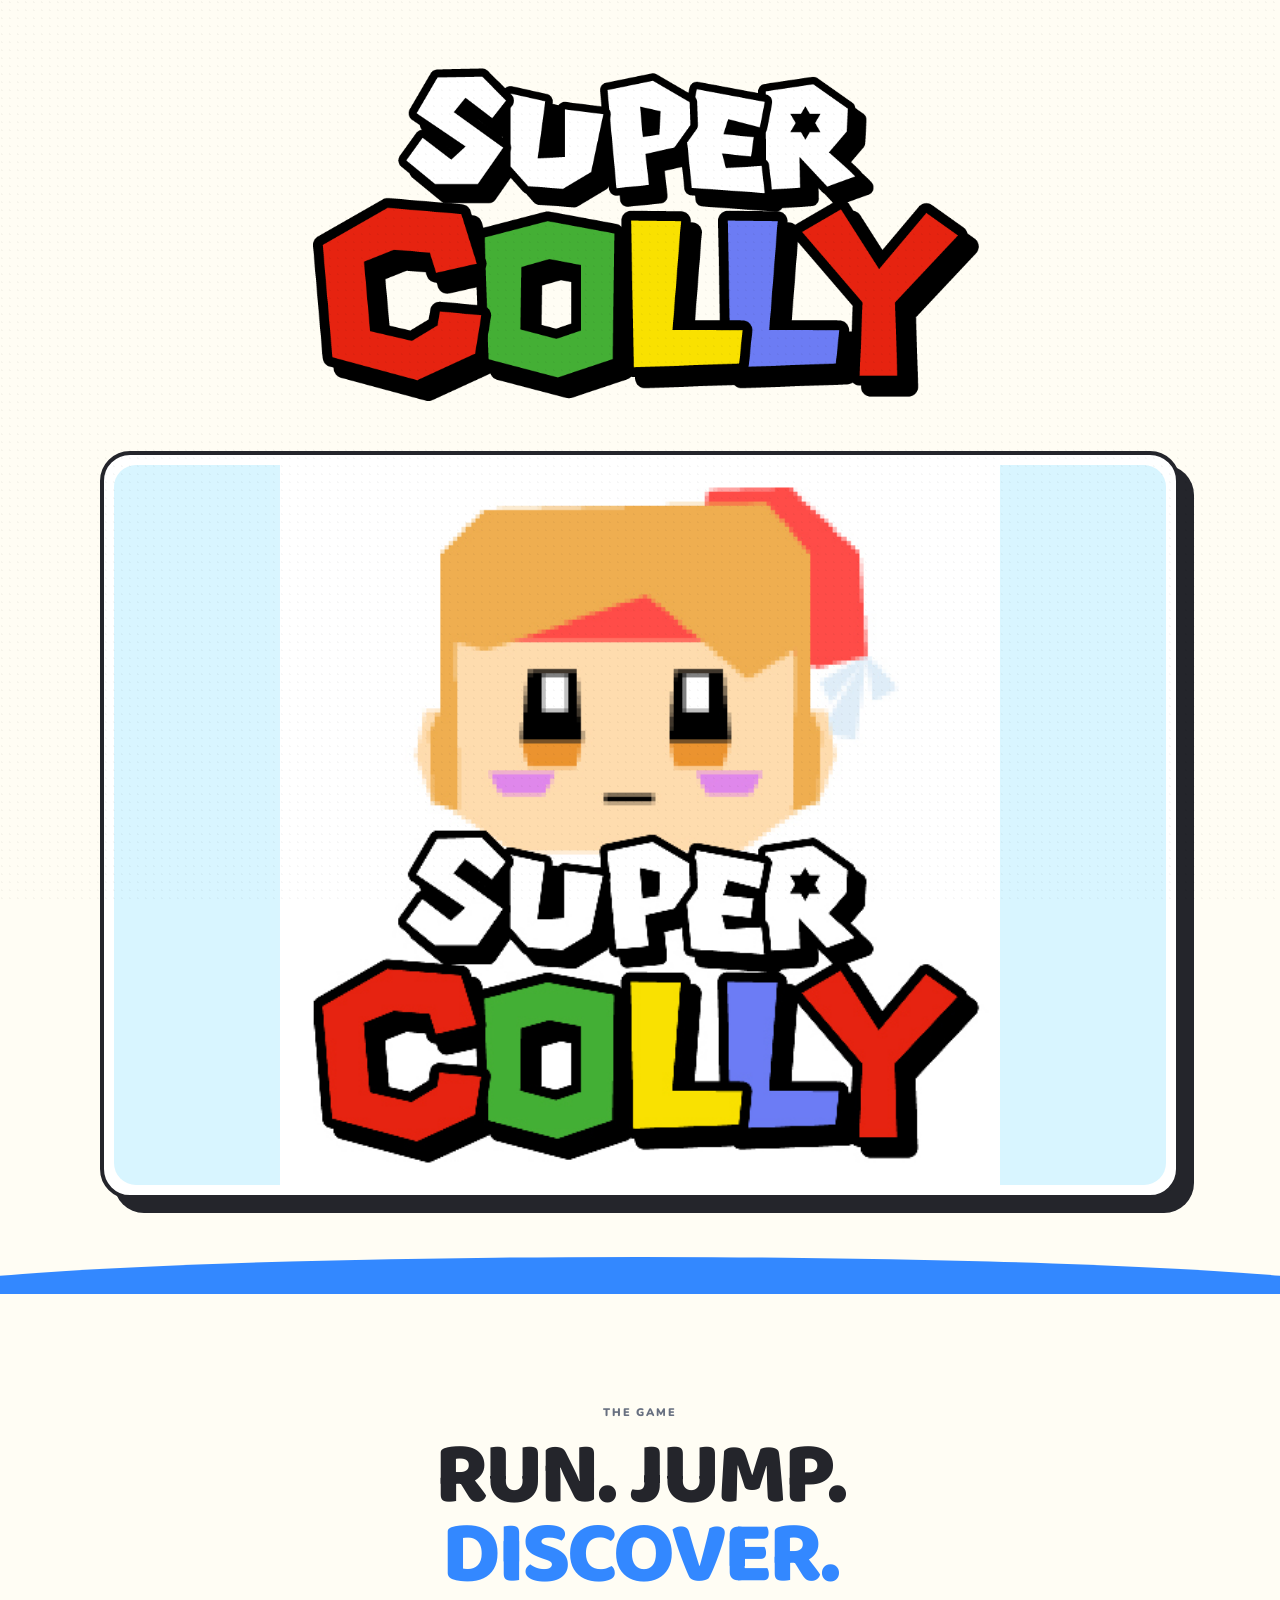
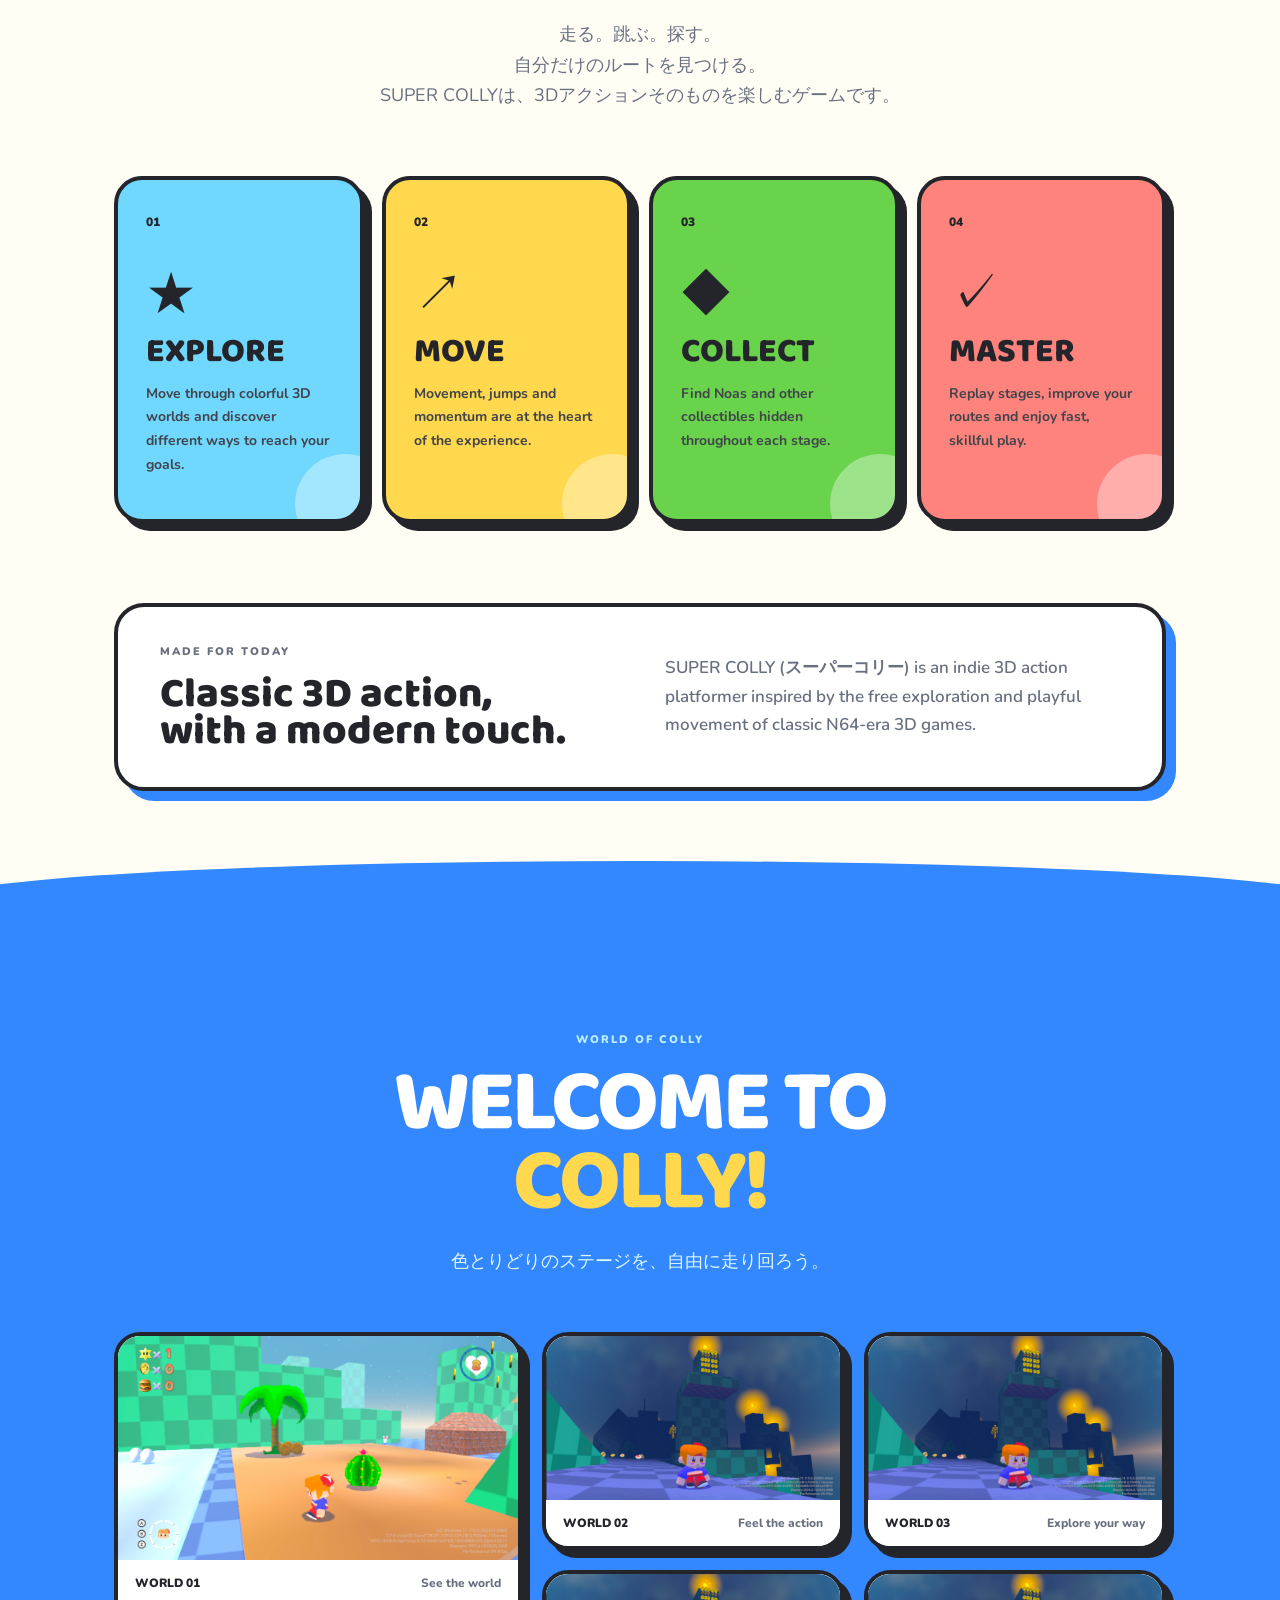
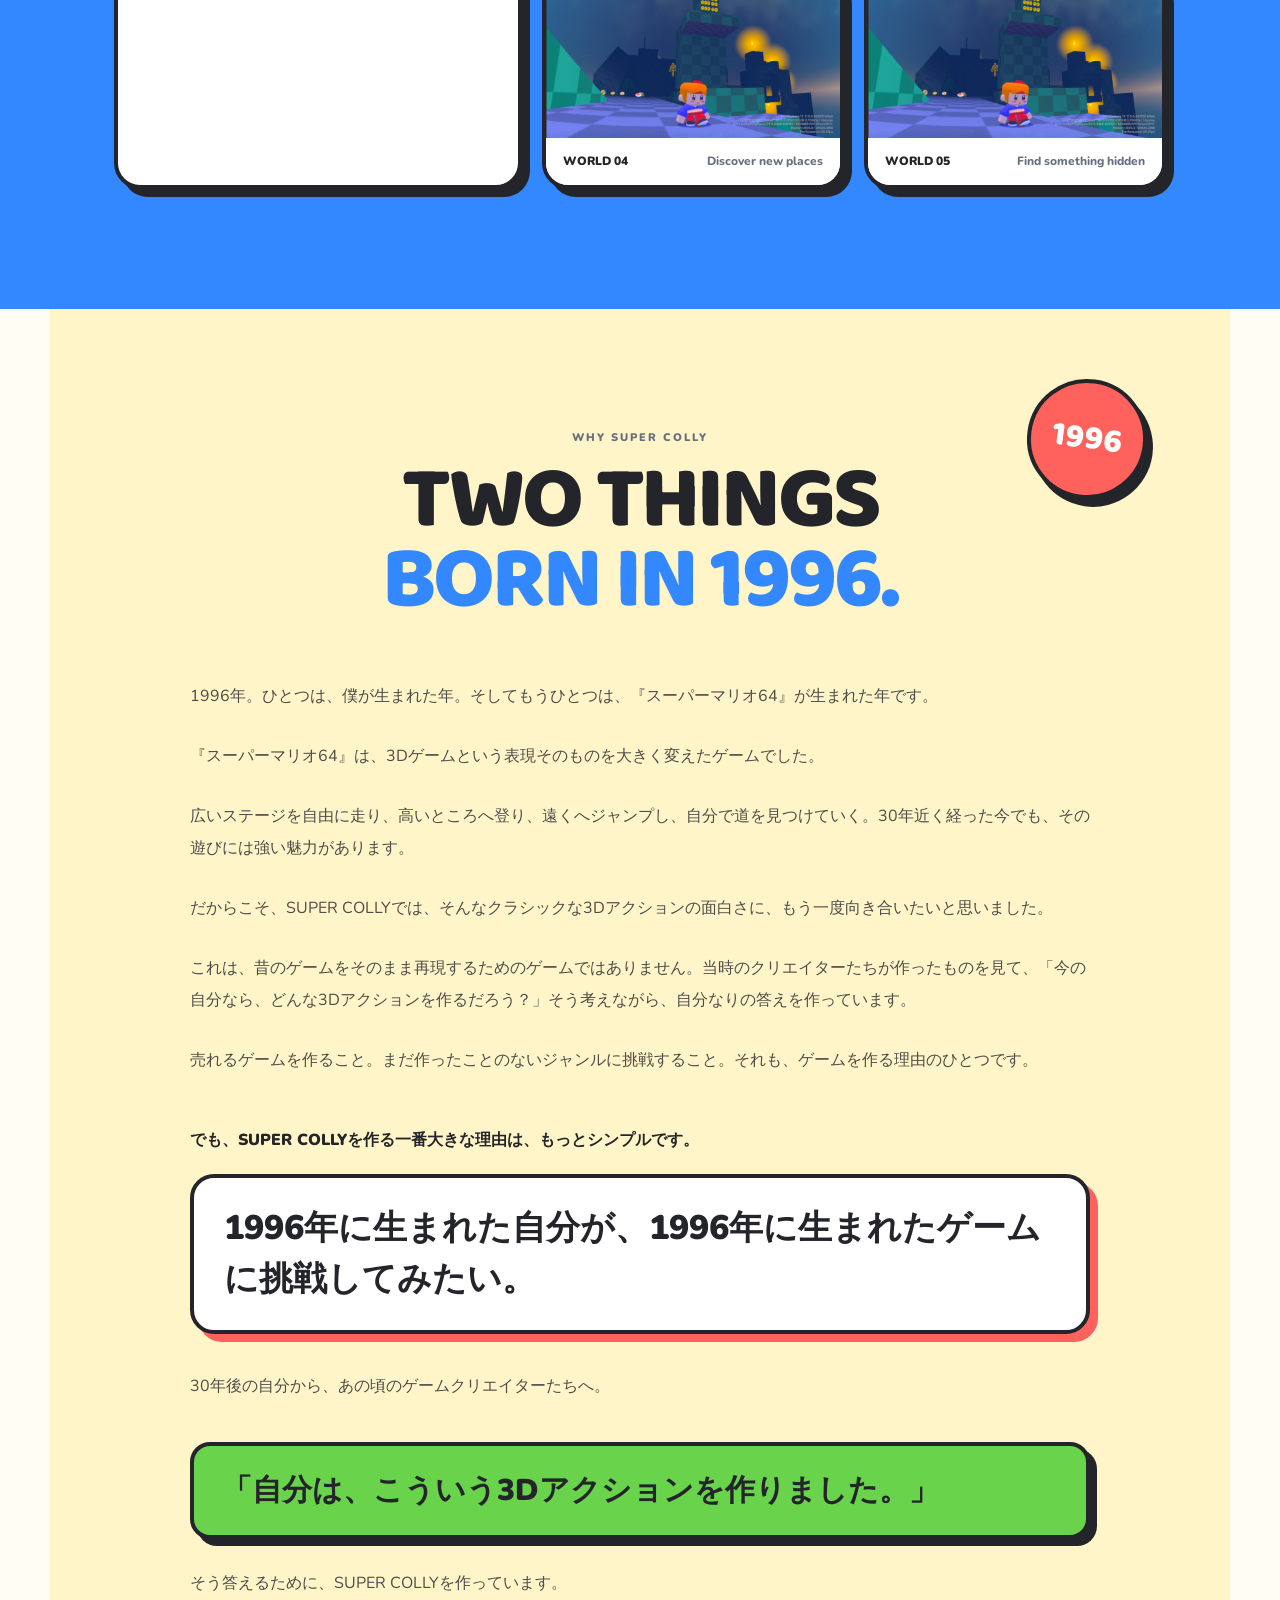
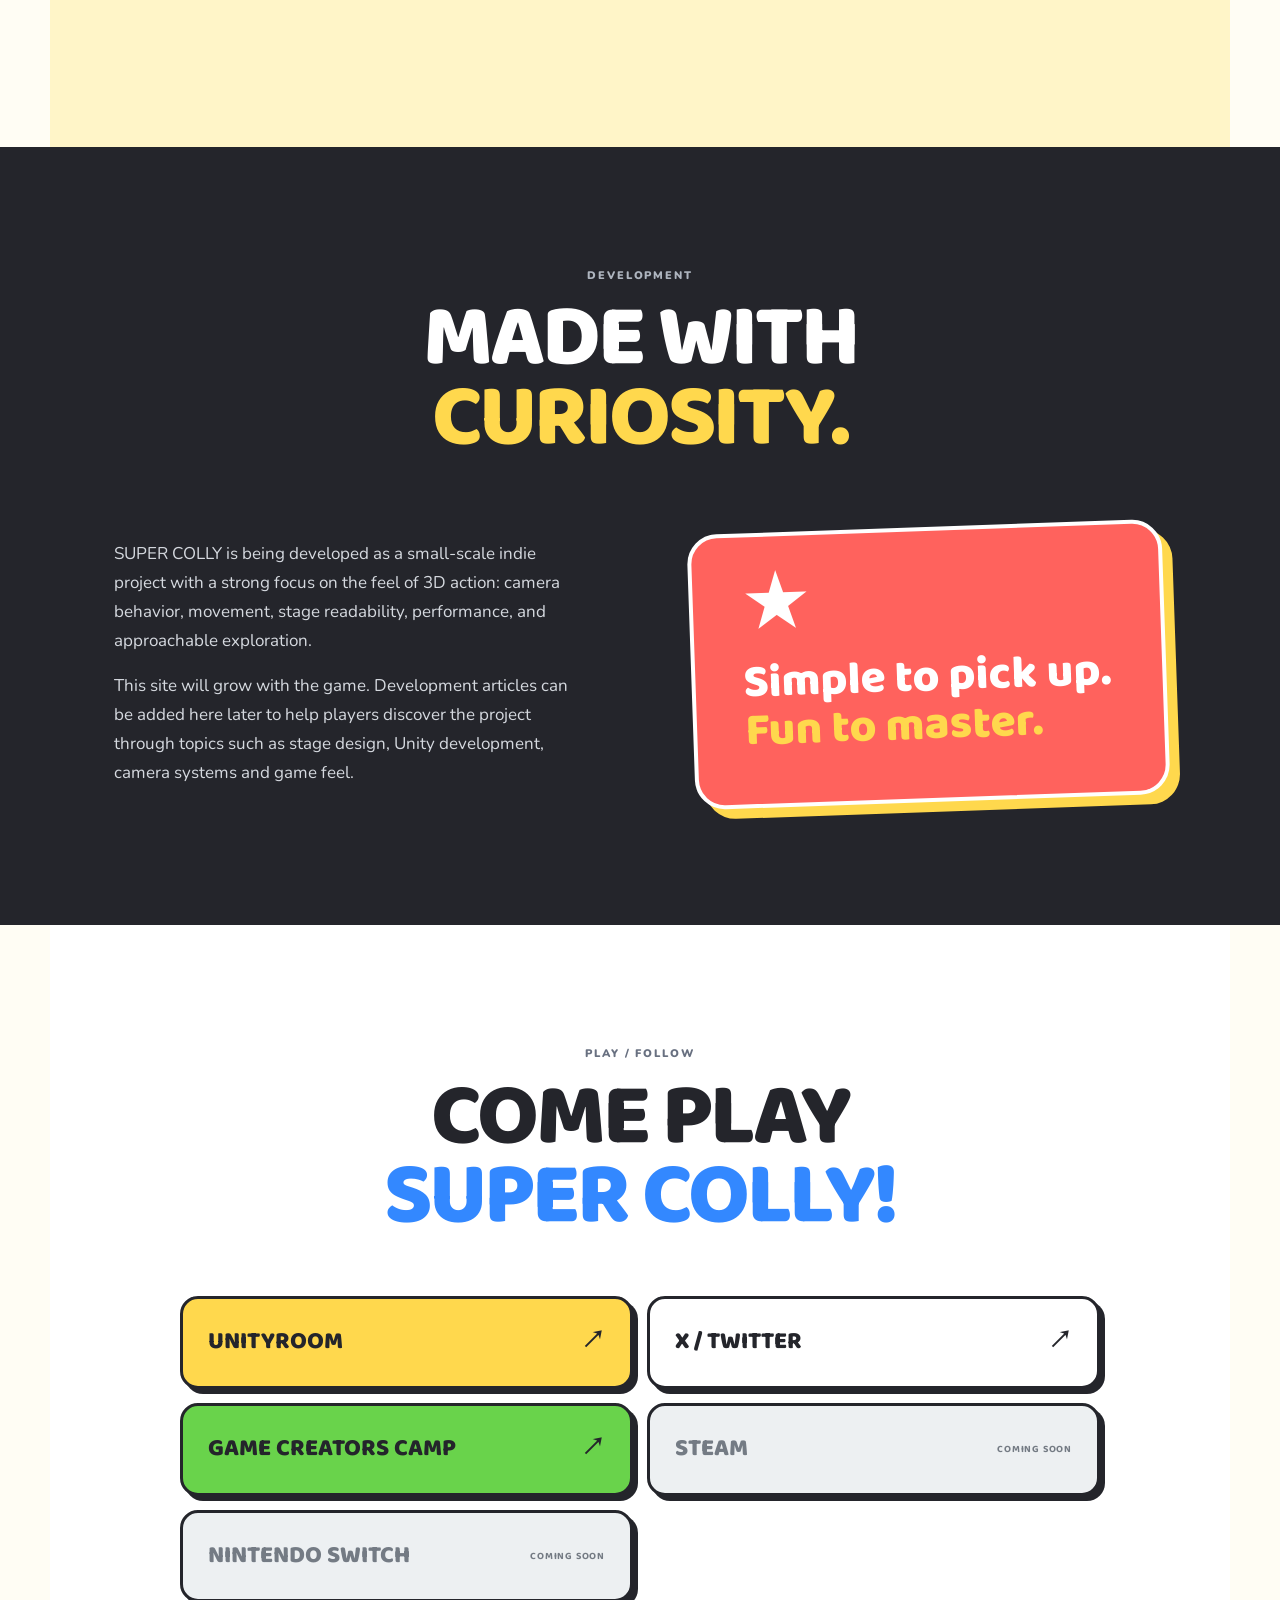
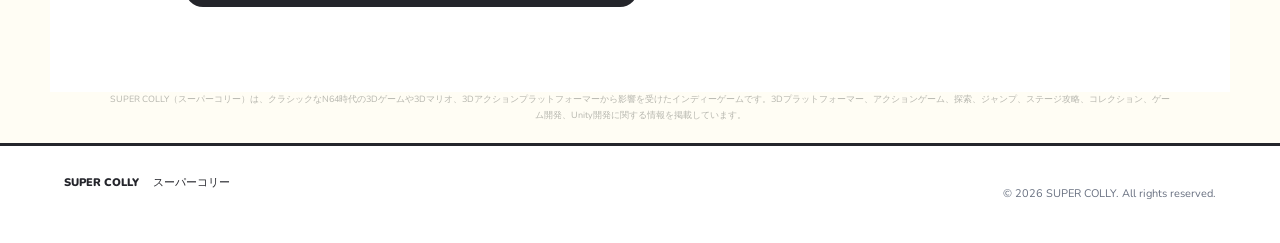
==== index.html @ f6bcb9ee "しゅうせい" ====
<!doctype html>
<html lang="ja">
<head>
  <meta charset="utf-8">
  <meta name="viewport" content="width=device-width, initial-scale=1">
  <title>SUPER COLLY | 3D Action Platformer</title>
  <meta name="description" content="SUPER COLLY（スーパーコリー）は、クラシックなN64時代の3Dゲームから影響を受けたインディー3Dアクションプラットフォーマー。探索、ジャンプ、ステージ攻略、コレクションを楽しめるゲームです。">
  <meta name="keywords" content="SUPER COLLY, Super COLLY, スーパーコリー, 3D action platformer, 3D platformer, 3Dアクション, 3Dマリオ, インディーゲーム, N64, Unity, ゲーム開発">
  <meta name="author" content="SUPER COLLY">
  <meta property="og:title" content="SUPER COLLY | 3D Action Platformer">
  <meta property="og:description" content="A playful 3D action platformer inspired by the classic N64 era.">
  <meta property="og:type" content="website">
  <meta property="og:image" content="images/og-image.jpg">
  <meta name="theme-color" content="#62d8ff">
  <link rel="stylesheet" href="style.css?v=20261007-logo-clean">
  <link rel="canonical" href="https://nekokatu.github.io/SUPERCOLLY.github.io/">
  <script type="application/ld+json">
  {
    "@context":"https://schema.org",
    "@type":"VideoGame",
    "name":"SUPER COLLY",
    "alternateName":["Super COLLY","スーパーコリー"],
    "genre":["Action","Platformer","Adventure"],
    "gamePlatform":["PC"],
    "url":"https://nekokatu.github.io/SUPERCOLLY.github.io/",
    "description":"A 3D action platformer inspired by the classic N64 era.",
    "applicationCategory":"Game"
  }
  </script>
</head>
<body>

  <main id="top">
    <section class="hero">
      <div class="hero-copy">
        <div class="hero-logo-wrap">
          <img class="hero-logo" src="images/logo.png" alt="SUPER COLLY logo">
        </div>
      </div>
      <div class="hero-art">
        <div class="hero-image-frame">
          <img class="hero-image" src="images/hero.jpg" alt="SUPER COLLY key visual">
        </div>
      </div>
    </section>

    <section id="game" class="section game-section">
      <div class="section-heading centered">
        <p class="eyebrow">THE GAME</p>
        <h2>RUN. JUMP.<br><span>DISCOVER.</span></h2>
        <p class="section-intro"><span>走る。跳ぶ。探す。<br>自分だけのルートを見つける。</span><span>SUPER COLLYは、3Dアクションそのものを楽しむゲームです。</span></p>
      </div>

      <div class="feature-grid playful-grid">
        <article class="feature-card card-blue">
          <span class="feature-number">01</span>
          <div class="feature-icon">★</div>
          <h3>EXPLORE</h3>
          <p>Move through colorful 3D worlds and discover different ways to reach your goals.</p>
        </article>
        <article class="feature-card card-yellow">
          <span class="feature-number">02</span>
          <div class="feature-icon">↗</div>
          <h3>MOVE</h3>
          <p>Movement, jumps and momentum are at the heart of the experience.</p>
        </article>
        <article class="feature-card card-green">
          <span class="feature-number">03</span>
          <div class="feature-icon">◆</div>
          <h3>COLLECT</h3>
          <p>Find Noas and other collectibles hidden throughout each stage.</p>
        </article>
        <article class="feature-card card-red">
          <span class="feature-number">04</span>
          <div class="feature-icon">✓</div>
          <h3>MASTER</h3>
          <p>Replay stages, improve your routes and enjoy fast, skillful play.</p>
        </article>
      </div>

      <div class="game-note">
        <div>
          <p class="eyebrow">MADE FOR TODAY</p>
          <h3>Classic 3D action,<br>with a modern touch.</h3>
        </div>
        <p>SUPER COLLY (スーパーコリー) is an indie 3D action platformer inspired by the free exploration and playful movement of classic N64-era 3D games.</p>
      </div>
    </section>

    <section id="world" class="section world-section">
      <div class="section-heading centered light">
        <p class="eyebrow">WORLD OF COLLY</p>
        <h2>WELCOME TO<br><span>COLLY!</span></h2>
        <p class="section-intro">色とりどりのステージを、自由に走り回ろう。</p>
      </div>

      <div class="world-gallery">
        <figure class="world-shot world-shot-main">
          <img src="images/screenshot01.jpg" alt="SUPER COLLY gameplay screenshot 1">
          <figcaption><b>WORLD 01</b><span>See the world</span></figcaption>
        </figure>
        <figure class="world-shot">
          <img src="images/screenshot02.jpg" alt="SUPER COLLY gameplay screenshot 2">
          <figcaption><b>WORLD 02</b><span>Feel the action</span></figcaption>
        </figure>
        <figure class="world-shot">
          <img src="images/screenshot03.jpg" alt="SUPER COLLY gameplay screenshot 3">
          <figcaption><b>WORLD 03</b><span>Explore your way</span></figcaption>
        </figure>
        <figure class="world-shot">
          <img src="images/screenshot04.jpg" alt="SUPER COLLY gameplay screenshot 4">
          <figcaption><b>WORLD 04</b><span>Discover new places</span></figcaption>
        </figure>
        <figure class="world-shot">
          <img src="images/screenshot05.jpg" alt="SUPER COLLY gameplay screenshot 5">
          <figcaption><b>WORLD 05</b><span>Find something hidden</span></figcaption>
        </figure>
      </div>
    </section>

    <section id="why" class="section why-section">
      <div class="why-sticker">1996</div>
      <div class="section-heading centered">
        <p class="eyebrow">WHY SUPER COLLY</p>
        <h2>TWO THINGS<br><span>BORN IN 1996.</span></h2>
      </div>
      <div class="why-content">
        <p>1996年。ひとつは、僕が生まれた年。そしてもうひとつは、『スーパーマリオ64』が生まれた年です。</p>
        <p>『スーパーマリオ64』は、3Dゲームという表現そのものを大きく変えたゲームでした。</p>
        <p>広いステージを自由に走り、高いところへ登り、遠くへジャンプし、自分で道を見つけていく。30年近く経った今でも、その遊びには強い魅力があります。</p>
        <p>だからこそ、SUPER COLLYでは、そんなクラシックな3Dアクションの面白さに、もう一度向き合いたいと思いました。</p>
        <p>これは、昔のゲームをそのまま再現するためのゲームではありません。当時のクリエイターたちが作ったものを見て、「今の自分なら、どんな3Dアクションを作るだろう？」そう考えながら、自分なりの答えを作っています。</p>
        <p>売れるゲームを作ること。まだ作ったことのないジャンルに挑戦すること。それも、ゲームを作る理由のひとつです。</p>
        <p class="why-emphasis">でも、SUPER COLLYを作る一番大きな理由は、もっとシンプルです。</p>
        <p class="why-final">1996年に生まれた自分が、1996年に生まれたゲームに挑戦してみたい。</p>
        <p>30年後の自分から、あの頃のゲームクリエイターたちへ。</p>
        <p class="why-quote">「自分は、こういう3Dアクションを作りました。」</p>
        <p>そう答えるために、SUPER COLLYを作っています。</p>
      </div>
    </section>

    <section id="development" class="section development">
      <div class="section-heading centered light">
        <p class="eyebrow">DEVELOPMENT</p>
        <h2>MADE WITH<br><span>CURIOSITY.</span></h2>
      </div>
      <div class="dev-content">
        <div class="dev-copy">
          <p>SUPER COLLY is being developed as a small-scale indie project with a strong focus on the feel of 3D action: camera behavior, movement, stage readability, performance, and approachable exploration.</p>
          <p>This site will grow with the game. Development articles can be added here later to help players discover the project through topics such as stage design, Unity development, camera systems and game feel.</p>
        </div>
        <div class="quote-card">
          <span class="quote-mark">★</span>
          <p>Simple to pick up.<br><span>Fun to master.</span></p>
        </div>
      </div>

    </section>

    <section id="links" class="section links-section">
      <div class="section-heading centered">
        <p class="eyebrow">PLAY / FOLLOW</p>
        <h2>COME PLAY<br><span>SUPER COLLY!</span></h2>
      </div>
      <div class="link-list">
        <a href="https://unityroom.com/games/supercolly" target="_blank" rel="noopener noreferrer"><span>UNITYROOM</span><b>↗</b></a>
        <a href="https://x.com/nekokatu0112" target="_blank" rel="noopener noreferrer"><span>X / TWITTER</span><b>↗</b></a>
        <a href="https://game-creators.camp/games/74811960/super_colly" target="_blank" rel="noopener noreferrer"><span>GAME CREATORS CAMP</span><b>↗</b></a>
        <div class="link-upcoming"><span>STEAM</span><b>COMING SOON</b></div>
        <div class="link-upcoming"><span>NINTENDO SWITCH</span><b>COMING SOON</b></div>
      </div>
    </section>

    <section class="seo-keywords" aria-label="SUPER COLLY search information">
      <p>SUPER COLLY（スーパーコリー）は、クラシックなN64時代の3Dゲームや3Dマリオ、3Dアクションプラットフォーマーから影響を受けたインディーゲームです。3Dプラットフォーマー、アクションゲーム、探索、ジャンプ、ステージ攻略、コレクション、ゲーム開発、Unity開発に関する情報を掲載しています。</p>
    </section>
  </main>

  <footer>
    <div><strong>SUPER COLLY</strong><span>スーパーコリー</span></div>
    <p>© <span id="year"></span> SUPER COLLY. All rights reserved.</p>
  </footer>

  <script src="script.js"></script>
</body>
</html>
---- style.css ----
@import url('https://fonts.googleapis.com/css2?family=Baloo+2:wght@600;700;800&family=Nunito:wght@400;600;700;800;900&display=swap');

:root{
  --sky:#64d9ff;
  --sky-deep:#39bde9;
  --blue:#3388ff;
  --yellow:#ffd84d;
  --green:#69d34b;
  --red:#ff625d;
  --pink:#ff88b7;
  --cream:#fffdf4;
  --ink:#24252b;
  --muted:#687080;
  --white:#fff;
  --line:#dce7ef;
  --shadow:0 12px 0 rgba(36,37,43,.12);
  --max:1180px;
}

*{box-sizing:border-box}
html{scroll-behavior:smooth;overflow-x:hidden}
body{
  margin:0;
  background:var(--cream);
  color:var(--ink);
  font-family:"Nunito",Arial,sans-serif;
  line-height:1.7;
  overflow-x:hidden;
}
body:before{
  content:"";
  position:fixed;
  inset:0;
  pointer-events:none;
  z-index:100;
  opacity:.035;
  background-image:radial-gradient(circle at 20% 30%,#000 0 1px,transparent 1px);
  background-size:8px 8px;
}
a{color:inherit;text-decoration:none}
img{max-width:100%;height:auto}
h1,h2,h3{font-family:"Baloo 2","Nunito",sans-serif;line-height:.9;margin:0;font-weight:800}
.eyebrow{margin:0 0 14px;font-size:11px;font-weight:900;letter-spacing:.18em;color:var(--muted)}
.centered{text-align:center}
.section{position:relative;max-width:var(--max);margin:auto;padding:120px 5vw}
.section-heading h2{font-size:clamp(48px,7vw,88px);letter-spacing:-.035em}
.section-heading h2 span{color:var(--blue)}
.section-intro{max-width:900px;margin:24px auto 0;color:var(--muted);font-size:18px;line-break:strict;text-wrap:pretty}.section-intro span{display:block}


.hero{
  position:relative;
  min-height:100vh;
  padding:55px 5vw 95px;
  display:flex;
  flex-direction:column;
  align-items:center;
  justify-content:center;
  gap:28px;
  overflow:hidden;
  background:var(--cream);
}
.hero:after{
  content:"";
  position:absolute;
  left:0;right:0;bottom:-1px;
  height:38px;
  background:var(--blue);
  clip-path:ellipse(58% 100% at 50% 100%);
}
.hero-copy{position:relative;z-index:4;max-width:1000px;width:100%;text-align:center}
.hero .eyebrow{color:var(--muted);margin-bottom:22px}
.hero-logo-wrap{display:flex;align-items:center;justify-content:center;min-height:220px;margin:0 auto 8px}
.hero-logo{display:block;width:min(980px,94vw);height:auto;max-height:360px;object-fit:contain;object-position:center}
.lead{max-width:720px;margin:22px auto 0;font-size:clamp(18px,2vw,25px);font-weight:800;color:var(--ink);letter-spacing:.03em}
.hero-actions{display:flex;justify-content:center;gap:12px;flex-wrap:wrap;margin-top:26px}
.button{
  display:inline-block;
  min-width:130px;
  padding:13px 24px;
  border:3px solid var(--ink);
  border-radius:999px;
  font-size:11px;
  font-weight:900;
  letter-spacing:.1em;
  box-shadow:5px 5px 0 var(--ink);
  transition:.18s ease;
}
.button.primary{background:var(--yellow)}
.button.secondary{background:#fff}
.button:hover{transform:translate(2px,2px);box-shadow:3px 3px 0 var(--ink)}
.hero-art{position:relative;width:min(1080px,94vw);display:grid;place-items:center;z-index:3}
.hero-image-frame{
  width:100%;
  padding:10px;
  background:#fff;
  border:4px solid var(--ink);
  border-radius:30px;
  box-shadow:14px 14px 0 var(--ink);
}
.hero-image{
  display:block;
  width:100%;
  max-height:720px;
  object-fit:contain;
  border-radius:22px;
  background:#d8f5ff;
}

.game-section{background:var(--cream);padding-top:110px}
.playful-grid{
  display:grid;
  grid-template-columns:repeat(4,1fr);
  gap:18px;
  margin-top:65px;
}
.feature-card{
  position:relative;
  min-height:300px;
  padding:28px;
  border:4px solid var(--ink);
  border-radius:28px;
  box-shadow:8px 8px 0 var(--ink);
  overflow:hidden;
}
.feature-card:after{
  content:"";
  position:absolute;
  width:100px;height:100px;
  right:-35px;bottom:-35px;
  border-radius:50%;
  background:rgba(255,255,255,.35);
}
.card-blue{background:#70d8ff}
.card-yellow{background:var(--yellow)}
.card-green{background:var(--green)}
.card-red{background:#ff837d}
.feature-number{font-weight:900;font-size:12px}
.feature-icon{
  margin:34px 0 18px;
  font-size:50px;
  line-height:1;
}
.feature-card h3{font-size:34px}
.feature-card p{font-size:14px;font-weight:700;color:#41444b}
.game-note{
  margin-top:80px;
  padding:36px 42px;
  display:grid;
  grid-template-columns:1fr 1fr;
  gap:50px;
  align-items:center;
  border:4px solid var(--ink);
  border-radius:30px;
  background:#fff;
  box-shadow:10px 10px 0 var(--blue);
}
.game-note h3{font-size:42px}
.game-note>p{margin:0;font-size:17px;color:var(--muted);font-weight:600}

.world-section{
  max-width:none;
  background:var(--blue);
  color:#fff;
  padding-left:max(5vw,calc((100vw - var(--max))/2 + 5vw));
  padding-right:max(5vw,calc((100vw - var(--max))/2 + 5vw));
}
.world-section:before{
  content:"";
  position:absolute;
  top:-50px;left:-5%;right:-5%;
  height:80px;
  background:var(--blue);
  border-radius:50%;
}
.world-section .eyebrow{color:#bdeeff}
.world-section .section-heading h2 span{color:var(--yellow)}
.world-section .section-intro{color:#dff7ff}
.world-gallery{
  display:grid;
  grid-template-columns:1.35fr 1fr 1fr;
  gap:20px;
  margin-top:55px;
}
.world-shot{
  position:relative;
  margin:0;
  overflow:hidden;
  border:4px solid var(--ink);
  border-radius:26px;
  background:#fff;
  box-shadow:8px 8px 0 var(--ink);
}
.world-shot-main{grid-row:span 2}
.world-shot img{
  display:block;
  width:100%;
  height:auto;
  max-height:560px;
  object-fit:contain;
  background:#d8f5ff;
}
.world-shot-main img{max-height:760px}
.world-shot figcaption{
  display:flex;
  justify-content:space-between;
  gap:10px;
  padding:13px 17px;
  background:#fff;
  color:var(--ink);
  font-size:12px;
  font-weight:800;
}
.world-shot figcaption b{font-weight:900}
.world-shot figcaption span{color:var(--muted)}

.why-section{background:#fff5c8}
.why-sticker{
  position:absolute;
  right:7%;
  top:70px;
  display:grid;
  place-items:center;
  width:120px;height:120px;
  border:4px solid var(--ink);
  border-radius:50%;
  background:var(--red);
  color:#fff;
  font-family:"Baloo 2";
  font-size:34px;
  font-weight:900;
  transform:rotate(8deg);
  box-shadow:7px 7px 0 var(--ink);
}
.why-content{
  max-width:900px;
  margin:60px auto 0;
  font-size:16px;
  line-height:2;
  color:#4d4d49;
  line-break:strict;
  word-break:normal;
  overflow-wrap:break-word;
  text-wrap:pretty;
}
.why-content p{margin:0 0 28px}
.why-content .why-emphasis{margin-top:48px;margin-bottom:18px;font-weight:900;color:var(--ink)}
.why-content .why-final{
  margin-bottom:36px;
  padding:25px 30px;
  border:4px solid var(--ink);
  border-radius:24px;
  background:#fff;
  box-shadow:8px 8px 0 var(--red);
  font-size:clamp(22px,3vw,34px);
  line-height:1.5;
  font-weight:900;
  color:var(--ink);
}
.why-content .why-quote{
  margin:40px 0 28px;
  padding:22px 28px;
  border-radius:20px;
  background:var(--green);
  border:4px solid var(--ink);
  box-shadow:7px 7px 0 var(--ink);
  font-size:clamp(20px,2.6vw,30px);
  line-height:1.5;
  font-weight:900;
  color:var(--ink);
}

.development{
  max-width:none;
  background:var(--ink);
  color:#fff;
  padding-left:max(5vw,calc((100vw - var(--max))/2 + 5vw));
  padding-right:max(5vw,calc((100vw - var(--max))/2 + 5vw));
}
.development .eyebrow{color:#aeb5bf}
.development .section-heading h2 span{color:var(--yellow)}
.dev-content{
  display:grid;
  grid-template-columns:1fr 1fr;
  gap:8vw;
  margin-top:65px;
  align-items:center;
}
.dev-copy p{color:#d5d9df;font-size:17px}
.quote-card{
  padding:48px;
  min-height:260px;
  border:4px solid #fff;
  border-radius:30px;
  background:var(--red);
  box-shadow:10px 10px 0 var(--yellow);
  transform:rotate(-2deg);
}
.quote-mark{font-size:70px;line-height:.5;color:#fff}
.quote-card p{font-family:"Baloo 2";font-size:46px;line-height:1.05;color:#fff;margin:25px 0 0;font-weight:800}
.quote-card p span{color:var(--yellow)}
.journal-grid{display:grid;grid-template-columns:repeat(3,1fr);gap:18px;margin-top:80px}
.journal-card{
  padding:28px;
  border:3px solid #555d68;
  border-radius:24px;
  background:#2d3037;
}
.journal-card>span{font-size:10px;letter-spacing:.14em;color:#9ca5b0;font-weight:900}
.journal-card h3{font-size:27px;margin:24px 0 14px}
.journal-card p{color:#c5cbd2;font-size:14px}
.text-link{font-size:10px;font-weight:900;letter-spacing:.12em;color:var(--yellow)}

.links-section{background:#fff;padding-bottom:90px}
.link-list{
  max-width:920px;
  margin:60px auto 0;
  display:grid;
  grid-template-columns:1fr 1fr;
  gap:14px;
}
.link-list a,.link-list .link-upcoming{
  min-width:0;
  display:flex;
  align-items:center;
  justify-content:space-between;
  gap:1rem;
  padding:23px 25px;
  border:3px solid var(--ink);
  border-radius:18px;
  background:#fff;
  box-shadow:5px 5px 0 var(--ink);
  font-family:"Baloo 2";
  font-size:24px;
  font-weight:800;
}
.link-list a:nth-child(1){background:var(--yellow)}
.link-list a:nth-child(2){background:#fff}
.link-list a:nth-child(3){background:var(--green)}
.link-list a:hover{transform:translate(2px,2px);box-shadow:3px 3px 0 var(--ink)}
.link-upcoming{background:#edf0f2!important;color:#747b84}
.link-upcoming b{font-size:10px;letter-spacing:.08em}

.seo-keywords{
  width:min(1100px,calc(100% - 40px));
  margin:0 auto 20px;
  padding:0 20px;
  color:#b6b6ae;
  font-size:9px;
  line-height:1.7;
  text-align:center;
}
.seo-keywords p{margin:0;padding:0}

footer{
  display:flex;
  justify-content:space-between;
  gap:20px;
  padding:28px 5vw;
  border-top:3px solid var(--ink);
  background:#fff;
  font-size:11px;
  color:var(--muted);
}
footer div{display:flex;gap:14px;color:var(--ink)}
footer strong{font-weight:900}

@media(max-width:1000px){
  .playful-grid{grid-template-columns:1fr 1fr}
  .world-gallery{grid-template-columns:1fr 1fr}
  .world-shot-main{grid-row:auto;grid-column:1/-1}
  .world-shot-main img{max-height:none}
  .hero{padding-top:45px}
  .hero-copy{text-align:center;margin:auto}
  .hero .lead{margin-left:auto;margin-right:auto}
  .hero-actions{justify-content:center}
  .hero-art{min-height:0}
}
@media(max-width:760px){
  nav{gap:3px}
  nav a{padding:7px 9px;font-size:9px}
  .section{padding:90px 20px}
  .playful-grid{grid-template-columns:1fr}
  .feature-card{min-height:250px}
  .game-note,.dev-content{grid-template-columns:1fr}
  .world-section,.development{padding-left:20px;padding-right:20px}
  .world-gallery{grid-template-columns:1fr}
  .world-shot-main{grid-column:auto}
  .journal-grid{grid-template-columns:1fr}
  .link-list{grid-template-columns:1fr}
  .why-sticker{width:82px;height:82px;right:20px;top:48px;font-size:23px}
}
@media(max-width:560px){
  .brand-logo{height:36px;max-width:150px}
  .brand{font-size:13px}
  nav{width:100%;justify-content:center}
  .hero{padding:42px 20px 90px;gap:30px}
  .hero-logo-wrap{min-height:140px}
  .hero-logo{width:min(94vw,760px);max-height:220px}
  .lead{font-size:17px}
  .hero-actions{flex-direction:column;align-items:stretch}
  .button{text-align:center}
  .hero-art{min-height:0}
  .hero-image-frame{width:100%;border-radius:24px;box-shadow:9px 9px 0 var(--ink)}
  .section-heading h2{font-size:clamp(42px,13vw,70px)}
  .section-intro{font-size:16px}
  .game-note{padding:28px 24px}
  .game-note h3{font-size:34px}
  .why-content{font-size:15px}
  .why-content .why-final{font-size:23px;padding:22px}
  .why-content .why-quote{font-size:21px;padding:20px}
  .quote-card{padding:36px 28px}
  .quote-card p{font-size:38px}
  .link-list a,.link-list .link-upcoming{font-size:21px;padding:19px}
  footer{padding:25px 20px;display:block}
  footer p{margin-bottom:0}
}
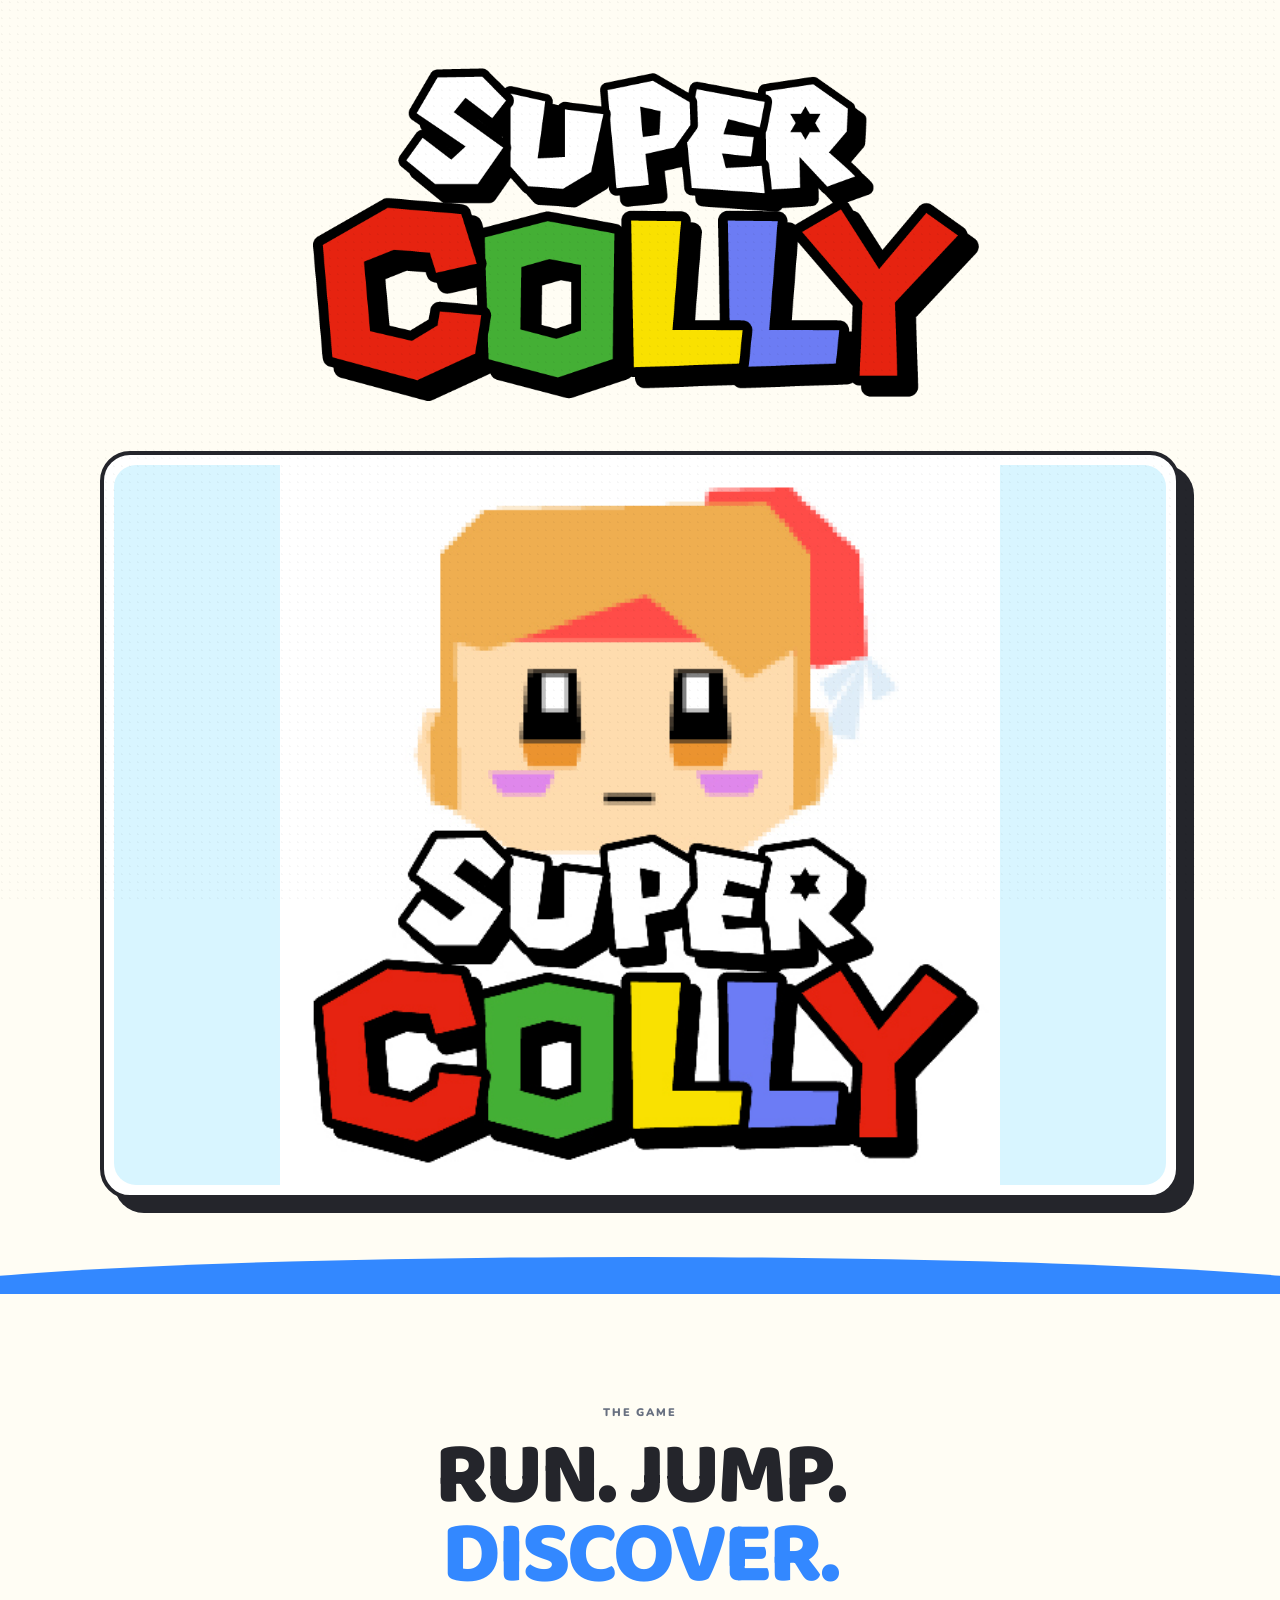
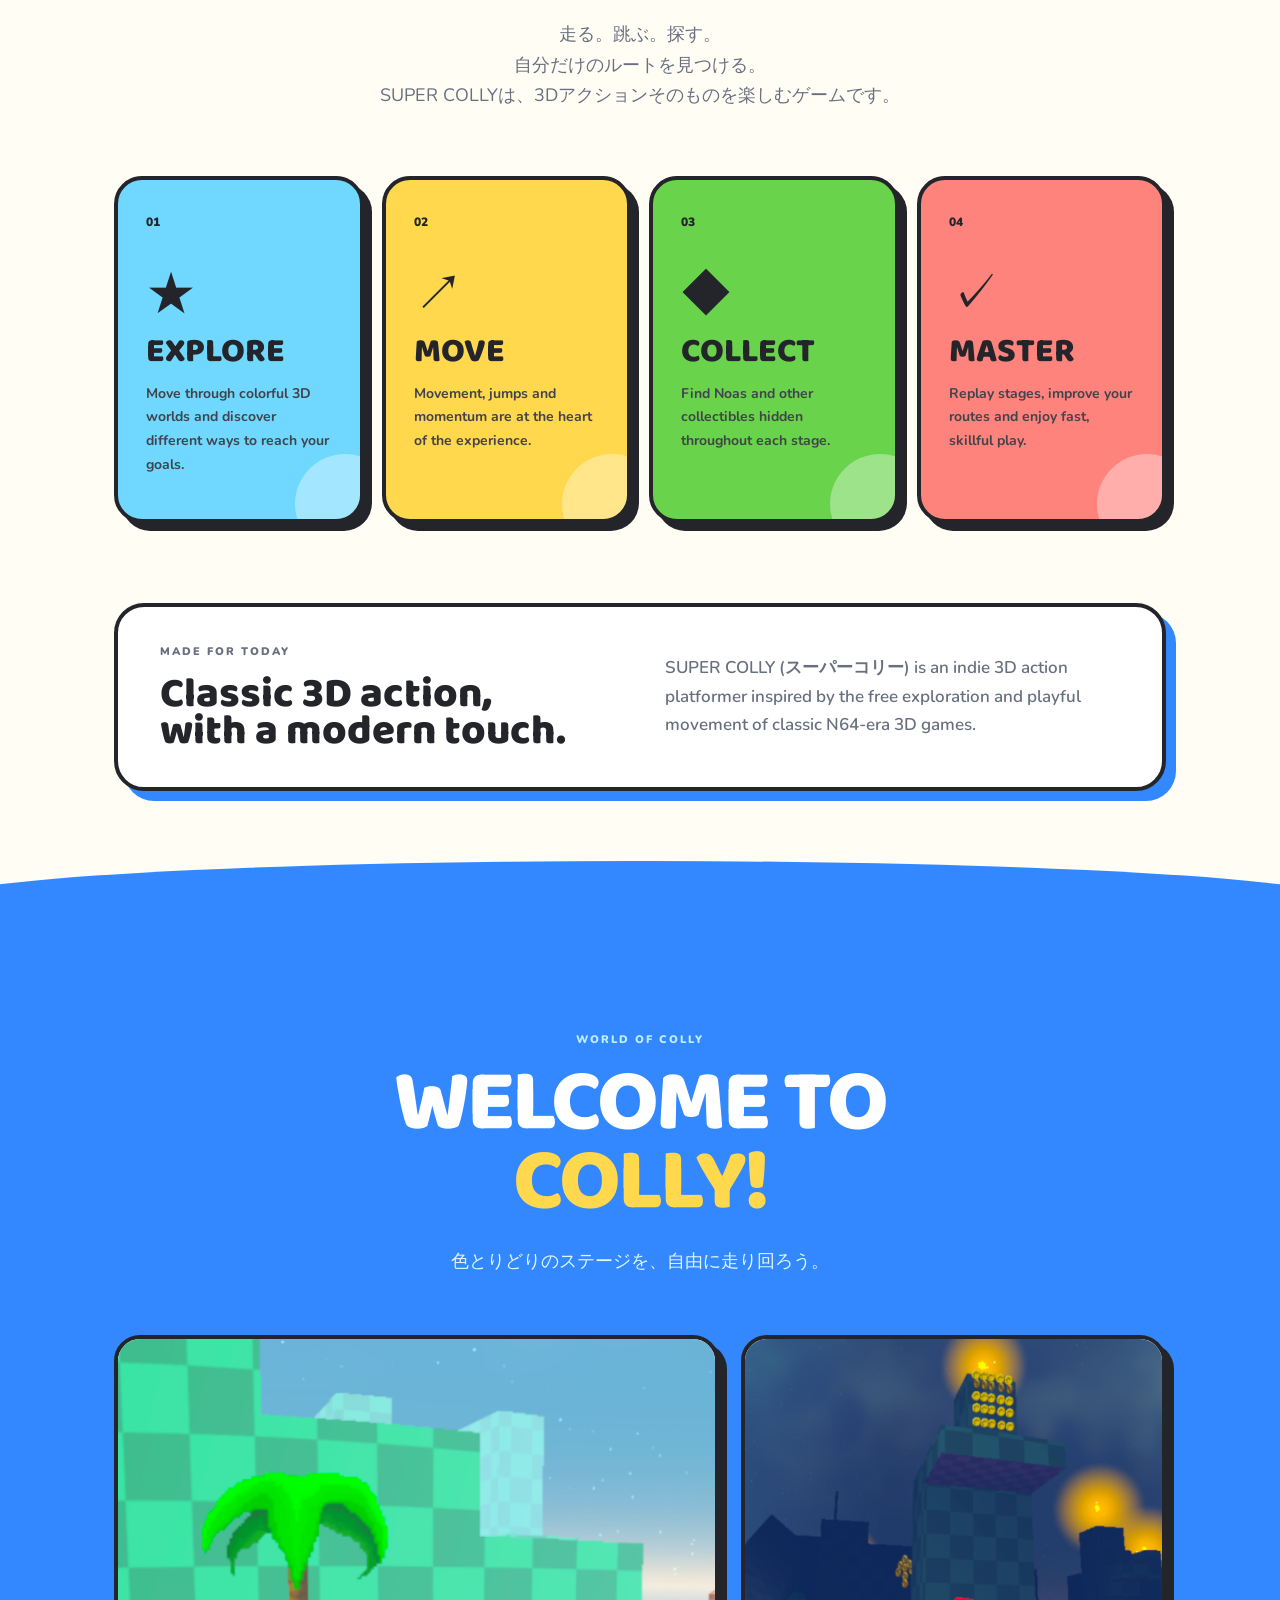
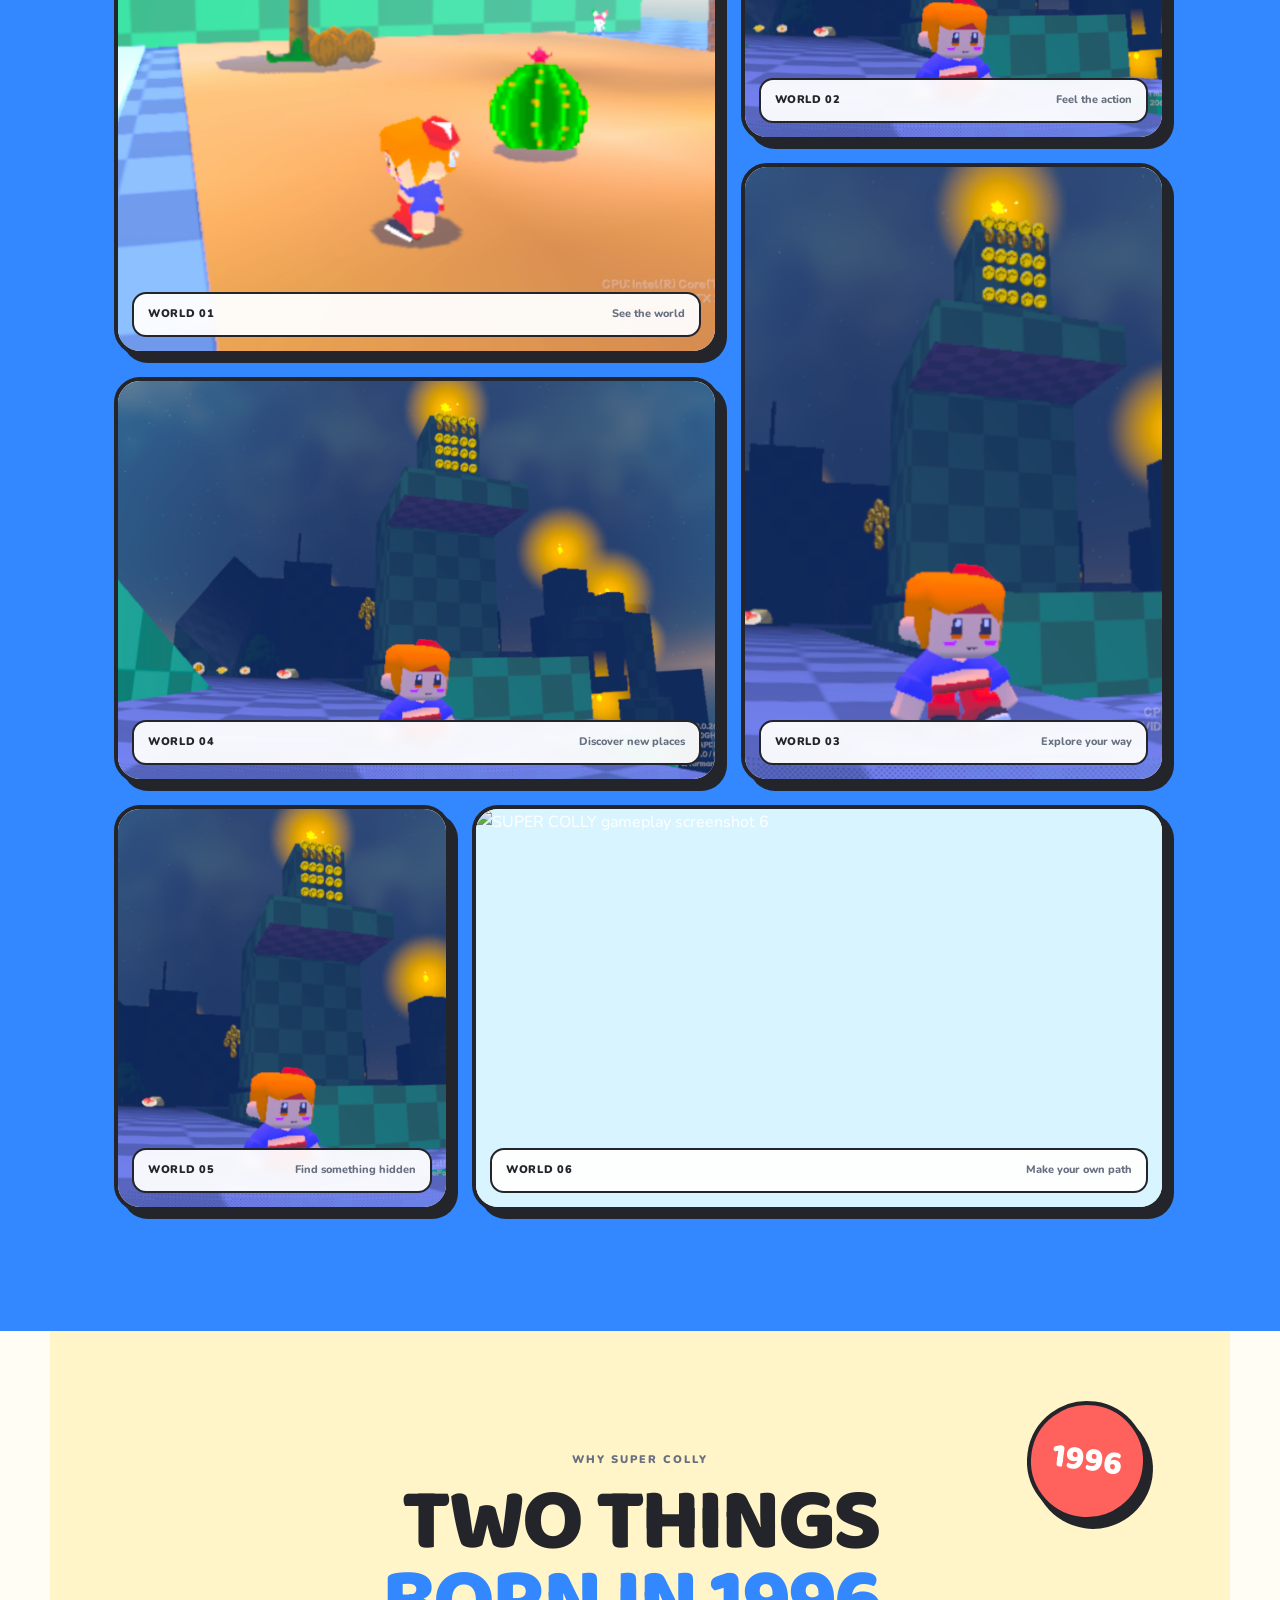
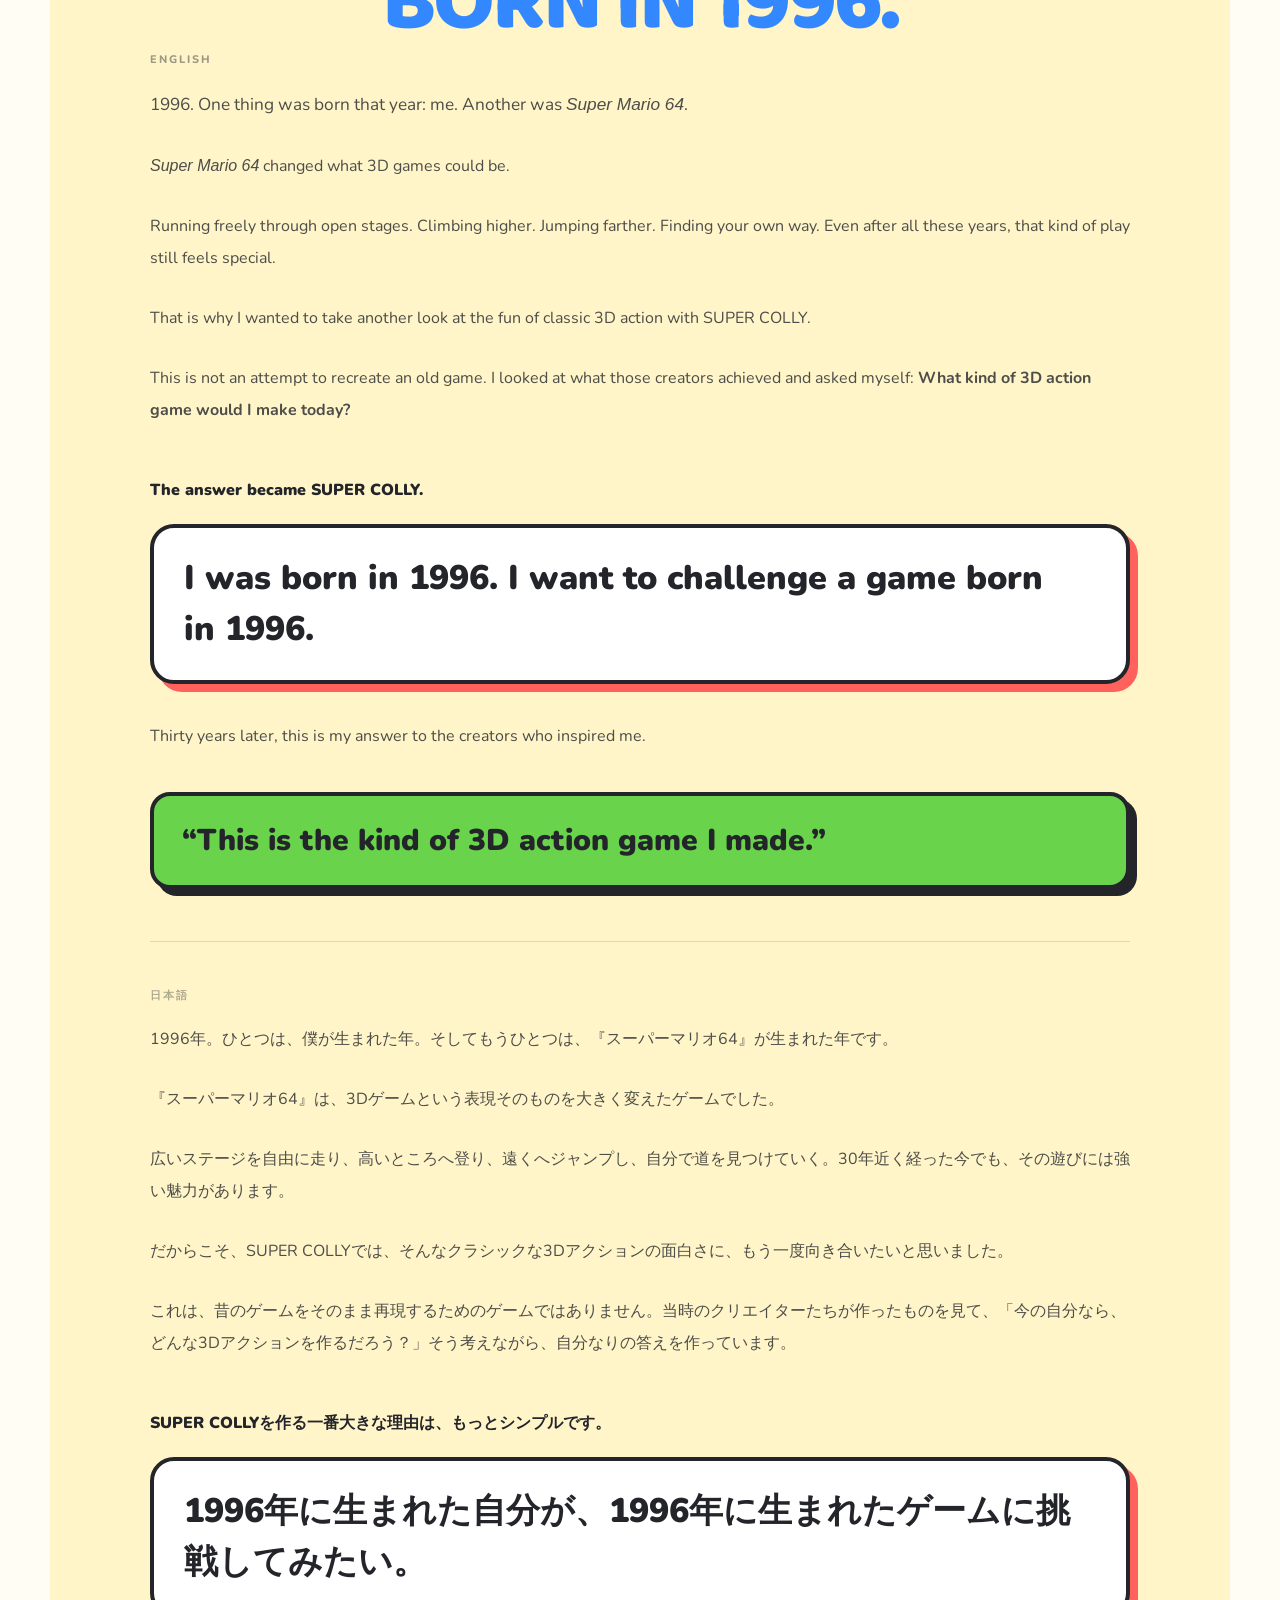
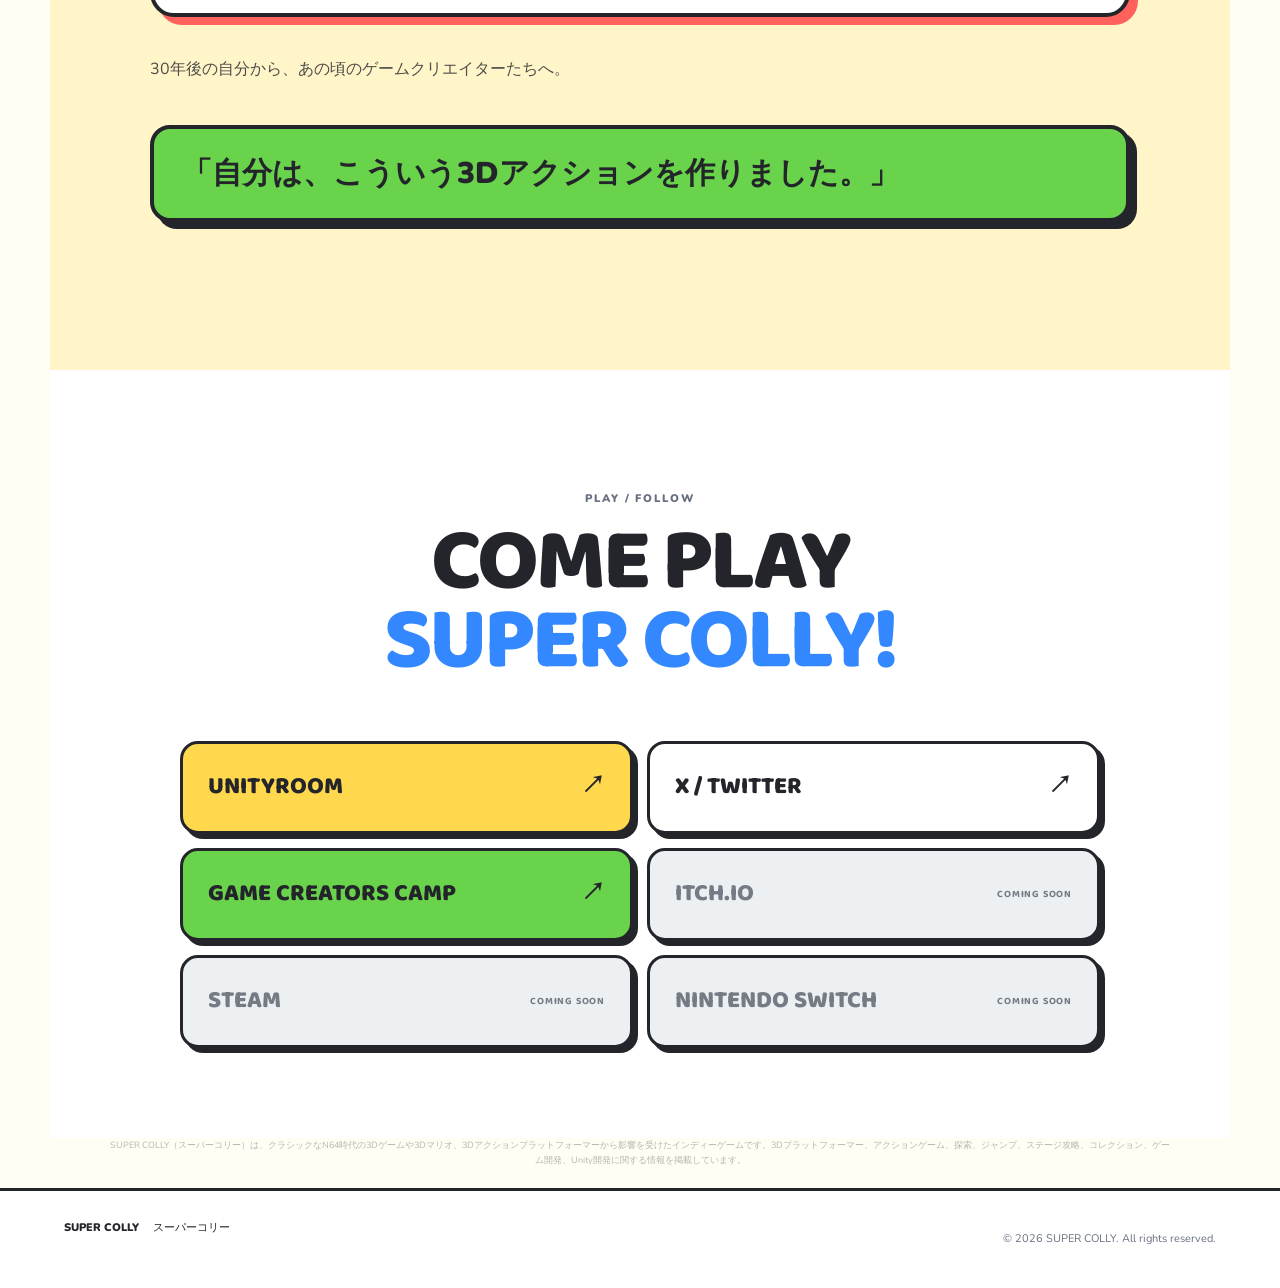
==== commit 660f76de: "修正" ====
--- a/index.html
+++ b/index.html
@@ -115,6 +115,10 @@
           <img src="images/screenshot05.jpg" alt="SUPER COLLY gameplay screenshot 5">
           <figcaption><b>WORLD 05</b><span>Find something hidden</span></figcaption>
         </figure>
+        <figure class="world-shot">
+          <img src="images/screenshot06.jpg" alt="SUPER COLLY gameplay screenshot 6">
+          <figcaption><b>WORLD 06</b><span>Make your own path</span></figcaption>
+        </figure>
       </div>
     </section>
 
@@ -125,36 +129,29 @@
         <h2>TWO THINGS<br><span>BORN IN 1996.</span></h2>
       </div>
       <div class="why-content">
-        <p>1996年。ひとつは、僕が生まれた年。そしてもうひとつは、『スーパーマリオ64』が生まれた年です。</p>
-        <p>『スーパーマリオ64』は、3Dゲームという表現そのものを大きく変えたゲームでした。</p>
-        <p>広いステージを自由に走り、高いところへ登り、遠くへジャンプし、自分で道を見つけていく。30年近く経った今でも、その遊びには強い魅力があります。</p>
-        <p>だからこそ、SUPER COLLYでは、そんなクラシックな3Dアクションの面白さに、もう一度向き合いたいと思いました。</p>
-        <p>これは、昔のゲームをそのまま再現するためのゲームではありません。当時のクリエイターたちが作ったものを見て、「今の自分なら、どんな3Dアクションを作るだろう？」そう考えながら、自分なりの答えを作っています。</p>
-        <p>売れるゲームを作ること。まだ作ったことのないジャンルに挑戦すること。それも、ゲームを作る理由のひとつです。</p>
-        <p class="why-emphasis">でも、SUPER COLLYを作る一番大きな理由は、もっとシンプルです。</p>
-        <p class="why-final">1996年に生まれた自分が、1996年に生まれたゲームに挑戦してみたい。</p>
-        <p>30年後の自分から、あの頃のゲームクリエイターたちへ。</p>
-        <p class="why-quote">「自分は、こういう3Dアクションを作りました。」</p>
-        <p>そう答えるために、SUPER COLLYを作っています。</p>
-      </div>
-    </section>
-
-    <section id="development" class="section development">
-      <div class="section-heading centered light">
-        <p class="eyebrow">DEVELOPMENT</p>
-        <h2>MADE WITH<br><span>CURIOSITY.</span></h2>
-      </div>
-      <div class="dev-content">
-        <div class="dev-copy">
-          <p>SUPER COLLY is being developed as a small-scale indie project with a strong focus on the feel of 3D action: camera behavior, movement, stage readability, performance, and approachable exploration.</p>
-          <p>This site will grow with the game. Development articles can be added here later to help players discover the project through topics such as stage design, Unity development, camera systems and game feel.</p>
+        <div class="why-language english-why">
+          <p>1996. One thing was born that year: me. Another was <em>Super Mario 64</em>.</p>
+          <p><em>Super Mario 64</em> changed what 3D games could be.</p>
+          <p>Running freely through open stages. Climbing higher. Jumping farther. Finding your own way. Even after all these years, that kind of play still feels special.</p>
+          <p>That is why I wanted to take another look at the fun of classic 3D action with SUPER COLLY.</p>
+          <p>This is not an attempt to recreate an old game. I looked at what those creators achieved and asked myself: <strong>What kind of 3D action game would I make today?</strong></p>
+          <p class="why-emphasis">The answer became SUPER COLLY.</p>
+          <p class="why-final">I was born in 1996. I want to challenge a game born in 1996.</p>
+          <p>Thirty years later, this is my answer to the creators who inspired me.</p>
+          <p class="why-quote">“This is the kind of 3D action game I made.”</p>
         </div>
-        <div class="quote-card">
-          <span class="quote-mark">★</span>
-          <p>Simple to pick up.<br><span>Fun to master.</span></p>
+        <div class="why-language japanese-why">
+          <p>1996年。ひとつは、僕が生まれた年。そしてもうひとつは、『スーパーマリオ64』が生まれた年です。</p>
+          <p>『スーパーマリオ64』は、3Dゲームという表現そのものを大きく変えたゲームでした。</p>
+          <p>広いステージを自由に走り、高いところへ登り、遠くへジャンプし、自分で道を見つけていく。30年近く経った今でも、その遊びには強い魅力があります。</p>
+          <p>だからこそ、SUPER COLLYでは、そんなクラシックな3Dアクションの面白さに、もう一度向き合いたいと思いました。</p>
+          <p>これは、昔のゲームをそのまま再現するためのゲームではありません。当時のクリエイターたちが作ったものを見て、「今の自分なら、どんな3Dアクションを作るだろう？」そう考えながら、自分なりの答えを作っています。</p>
+          <p class="why-emphasis">SUPER COLLYを作る一番大きな理由は、もっとシンプルです。</p>
+          <p class="why-final">1996年に生まれた自分が、1996年に生まれたゲームに挑戦してみたい。</p>
+          <p>30年後の自分から、あの頃のゲームクリエイターたちへ。</p>
+          <p class="why-quote">「自分は、こういう3Dアクションを作りました。」</p>
         </div>
       </div>
-
     </section>
 
     <section id="links" class="section links-section">
@@ -166,6 +163,7 @@
         <a href="https://unityroom.com/games/supercolly" target="_blank" rel="noopener noreferrer"><span>UNITYROOM</span><b>↗</b></a>
         <a href="https://x.com/nekokatu0112" target="_blank" rel="noopener noreferrer"><span>X / TWITTER</span><b>↗</b></a>
         <a href="https://game-creators.camp/games/74811960/super_colly" target="_blank" rel="noopener noreferrer"><span>GAME CREATORS CAMP</span><b>↗</b></a>
+        <div class="link-upcoming"><span>ITCH.IO</span><b>COMING SOON</b></div>
         <div class="link-upcoming"><span>STEAM</span><b>COMING SOON</b></div>
         <div class="link-upcoming"><span>NINTENDO SWITCH</span><b>COMING SOON</b></div>
       </div>
--- a/style.css
+++ b/style.css
@@ -177,11 +177,13 @@
 .world-section .eyebrow{color:#bdeeff}
 .world-section .section-heading h2 span{color:var(--yellow)}
 .world-section .section-intro{color:#dff7ff}
-.world-gallery{
+ .world-gallery{
+  max-width:1180px;
+  margin:58px auto 0;
   display:grid;
-  grid-template-columns:1.35fr 1fr 1fr;
-  gap:20px;
-  margin-top:55px;
+  grid-template-columns:repeat(12,1fr);
+  grid-auto-rows:clamp(150px,15vw,220px);
+  gap:22px;
 }
 .world-shot{
   position:relative;
@@ -192,27 +194,39 @@
   background:#fff;
   box-shadow:8px 8px 0 var(--ink);
 }
-.world-shot-main{grid-row:span 2}
+.world-shot:nth-child(1){grid-column:span 7;grid-row:span 3}
+.world-shot:nth-child(2){grid-column:span 5;grid-row:span 2}
+.world-shot:nth-child(3){grid-column:span 5;grid-row:span 3}
+.world-shot:nth-child(4){grid-column:span 7;grid-row:span 2}
+.world-shot:nth-child(5){grid-column:span 4;grid-row:span 2}
+.world-shot:nth-child(6){grid-column:span 8;grid-row:span 2}
+.world-shot-main{grid-row:span 3}
 .world-shot img{
   display:block;
   width:100%;
-  height:auto;
-  max-height:560px;
-  object-fit:contain;
+  height:100%;
+  object-fit:cover;
   background:#d8f5ff;
 }
-.world-shot-main img{max-height:760px}
 .world-shot figcaption{
+  position:absolute;
+  left:14px;
+  right:14px;
+  bottom:14px;
   display:flex;
   justify-content:space-between;
+  align-items:center;
   gap:10px;
-  padding:13px 17px;
-  background:#fff;
+  padding:11px 14px;
+  border:2px solid var(--ink);
+  border-radius:14px;
+  background:rgba(255,255,255,.94);
   color:var(--ink);
-  font-size:12px;
+  font-size:11px;
   font-weight:800;
-}
-.world-shot figcaption b{font-weight:900}
+  backdrop-filter:blur(5px);
+}
+.world-shot figcaption b{font-weight:900;letter-spacing:.06em}
 .world-shot figcaption span{color:var(--muted)}
 
 .why-section{background:#fff5c8}
@@ -271,47 +285,6 @@
   color:var(--ink);
 }
 
-.development{
-  max-width:none;
-  background:var(--ink);
-  color:#fff;
-  padding-left:max(5vw,calc((100vw - var(--max))/2 + 5vw));
-  padding-right:max(5vw,calc((100vw - var(--max))/2 + 5vw));
-}
-.development .eyebrow{color:#aeb5bf}
-.development .section-heading h2 span{color:var(--yellow)}
-.dev-content{
-  display:grid;
-  grid-template-columns:1fr 1fr;
-  gap:8vw;
-  margin-top:65px;
-  align-items:center;
-}
-.dev-copy p{color:#d5d9df;font-size:17px}
-.quote-card{
-  padding:48px;
-  min-height:260px;
-  border:4px solid #fff;
-  border-radius:30px;
-  background:var(--red);
-  box-shadow:10px 10px 0 var(--yellow);
-  transform:rotate(-2deg);
-}
-.quote-mark{font-size:70px;line-height:.5;color:#fff}
-.quote-card p{font-family:"Baloo 2";font-size:46px;line-height:1.05;color:#fff;margin:25px 0 0;font-weight:800}
-.quote-card p span{color:var(--yellow)}
-.journal-grid{display:grid;grid-template-columns:repeat(3,1fr);gap:18px;margin-top:80px}
-.journal-card{
-  padding:28px;
-  border:3px solid #555d68;
-  border-radius:24px;
-  background:#2d3037;
-}
-.journal-card>span{font-size:10px;letter-spacing:.14em;color:#9ca5b0;font-weight:900}
-.journal-card h3{font-size:27px;margin:24px 0 14px}
-.journal-card p{color:#c5cbd2;font-size:14px}
-.text-link{font-size:10px;font-weight:900;letter-spacing:.12em;color:var(--yellow)}
-
 .links-section{background:#fff;padding-bottom:90px}
 .link-list{
   max-width:920px;
@@ -368,9 +341,13 @@
 
 @media(max-width:1000px){
   .playful-grid{grid-template-columns:1fr 1fr}
-  .world-gallery{grid-template-columns:1fr 1fr}
-  .world-shot-main{grid-row:auto;grid-column:1/-1}
-  .world-shot-main img{max-height:none}
+  .world-gallery{
+    grid-template-columns:1fr 1fr;
+    grid-auto-rows:clamp(150px,26vw,210px);
+  }
+  .world-shot:nth-child(n){grid-column:span 1;grid-row:span 2}
+  .world-shot:nth-child(1){grid-column:1/-1;grid-row:span 3}
+  .world-shot:nth-child(4){grid-column:1/-1}
   .hero{padding-top:45px}
   .hero-copy{text-align:center;margin:auto}
   .hero .lead{margin-left:auto;margin-right:auto}
@@ -383,10 +360,11 @@
   .section{padding:90px 20px}
   .playful-grid{grid-template-columns:1fr}
   .feature-card{min-height:250px}
-  .game-note,.dev-content{grid-template-columns:1fr}
-  .world-section,.development{padding-left:20px;padding-right:20px}
+  .game-note{grid-template-columns:1fr}
+  .world-section{padding-left:20px;padding-right:20px}
   .world-gallery{grid-template-columns:1fr}
-  .world-shot-main{grid-column:auto}
+  .world-shot:nth-child(n){grid-column:1;grid-row:span 2}
+  .world-shot:nth-child(1){grid-row:span 3}
   .journal-grid{grid-template-columns:1fr}
   .link-list{grid-template-columns:1fr}
   .why-sticker{width:82px;height:82px;right:20px;top:48px;font-size:23px}
@@ -410,9 +388,20 @@
   .why-content{font-size:15px}
   .why-content .why-final{font-size:23px;padding:22px}
   .why-content .why-quote{font-size:21px;padding:20px}
-  .quote-card{padding:36px 28px}
-  .quote-card p{font-size:38px}
   .link-list a,.link-list .link-upcoming{font-size:21px;padding:19px}
   footer{padding:25px 20px;display:block}
   footer p{margin-bottom:0}
 }
+
+/* WHY SUPER COLLY — international-facing presentation */
+.why-content { max-width: 980px; margin: 0 auto; }
+.why-language p { text-wrap: pretty; }
+.english-why { margin-bottom: 52px; }
+.english-why::before { content: 'ENGLISH'; display: inline-block; margin-bottom: 16px; font-size: 11px; font-weight: 800; letter-spacing: .18em; opacity: .55; }
+.japanese-why { border-top: 1px solid rgba(0,0,0,.12); padding-top: 36px; }
+.japanese-why::before { content: '日本語'; display: inline-block; margin-bottom: 16px; font-size: 11px; font-weight: 800; letter-spacing: .18em; opacity: .45; }
+.english-why p:first-of-type { font-size: 1.08em; }
+@media (max-width: 760px) {
+  .english-why { margin-bottom: 38px; }
+  .japanese-why { padding-top: 28px; }
+}
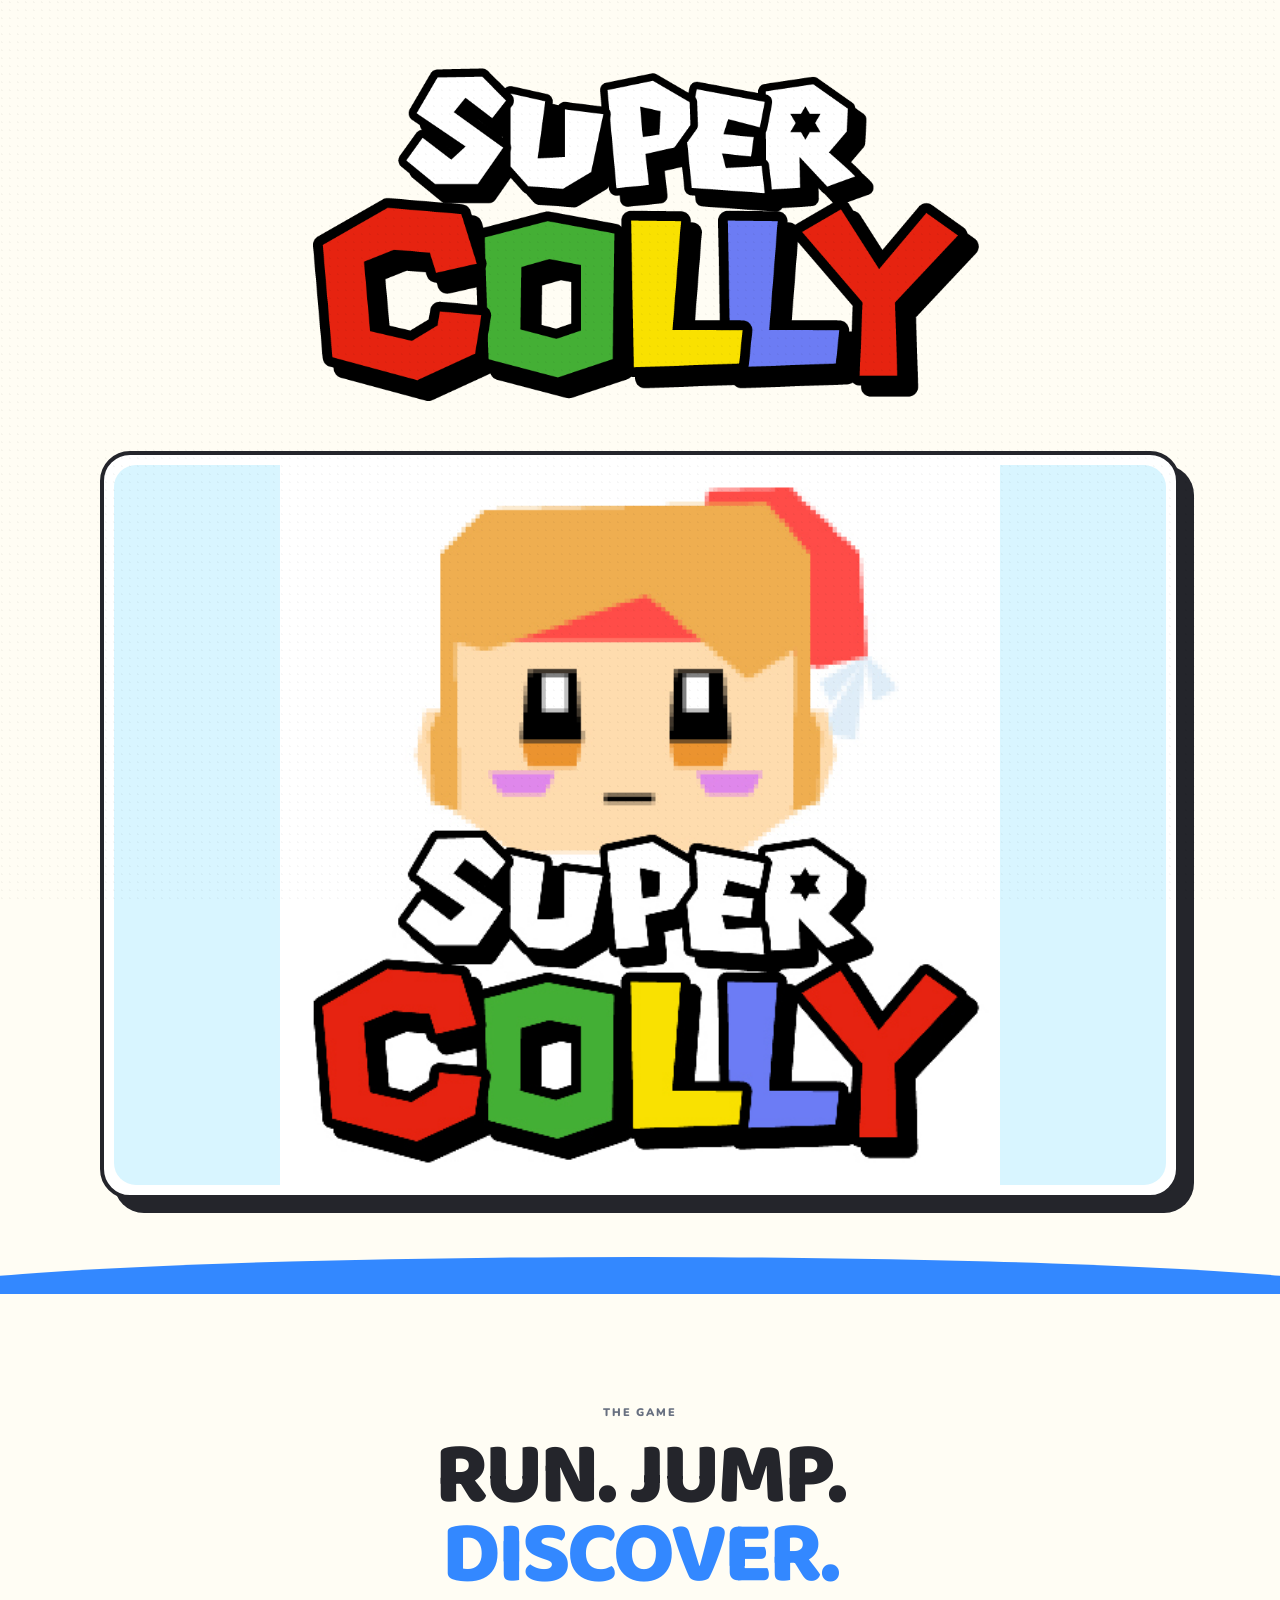
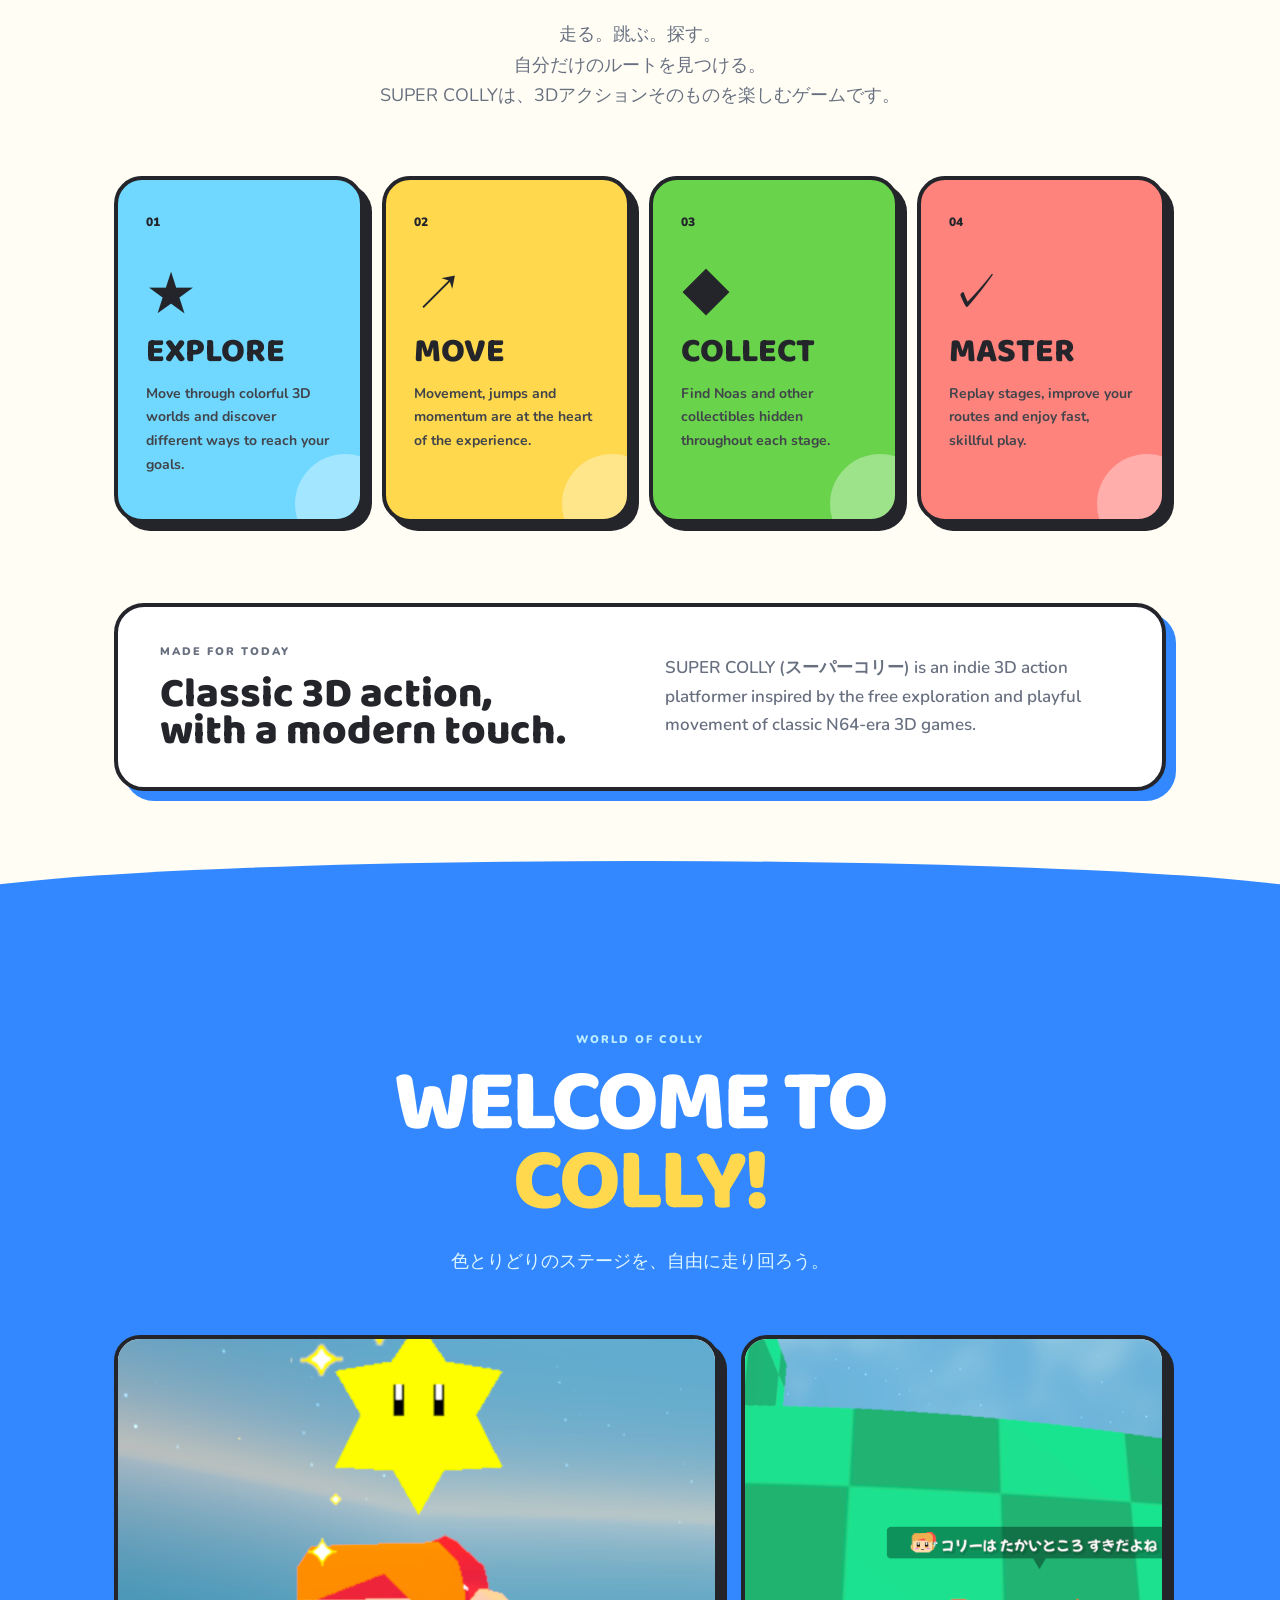
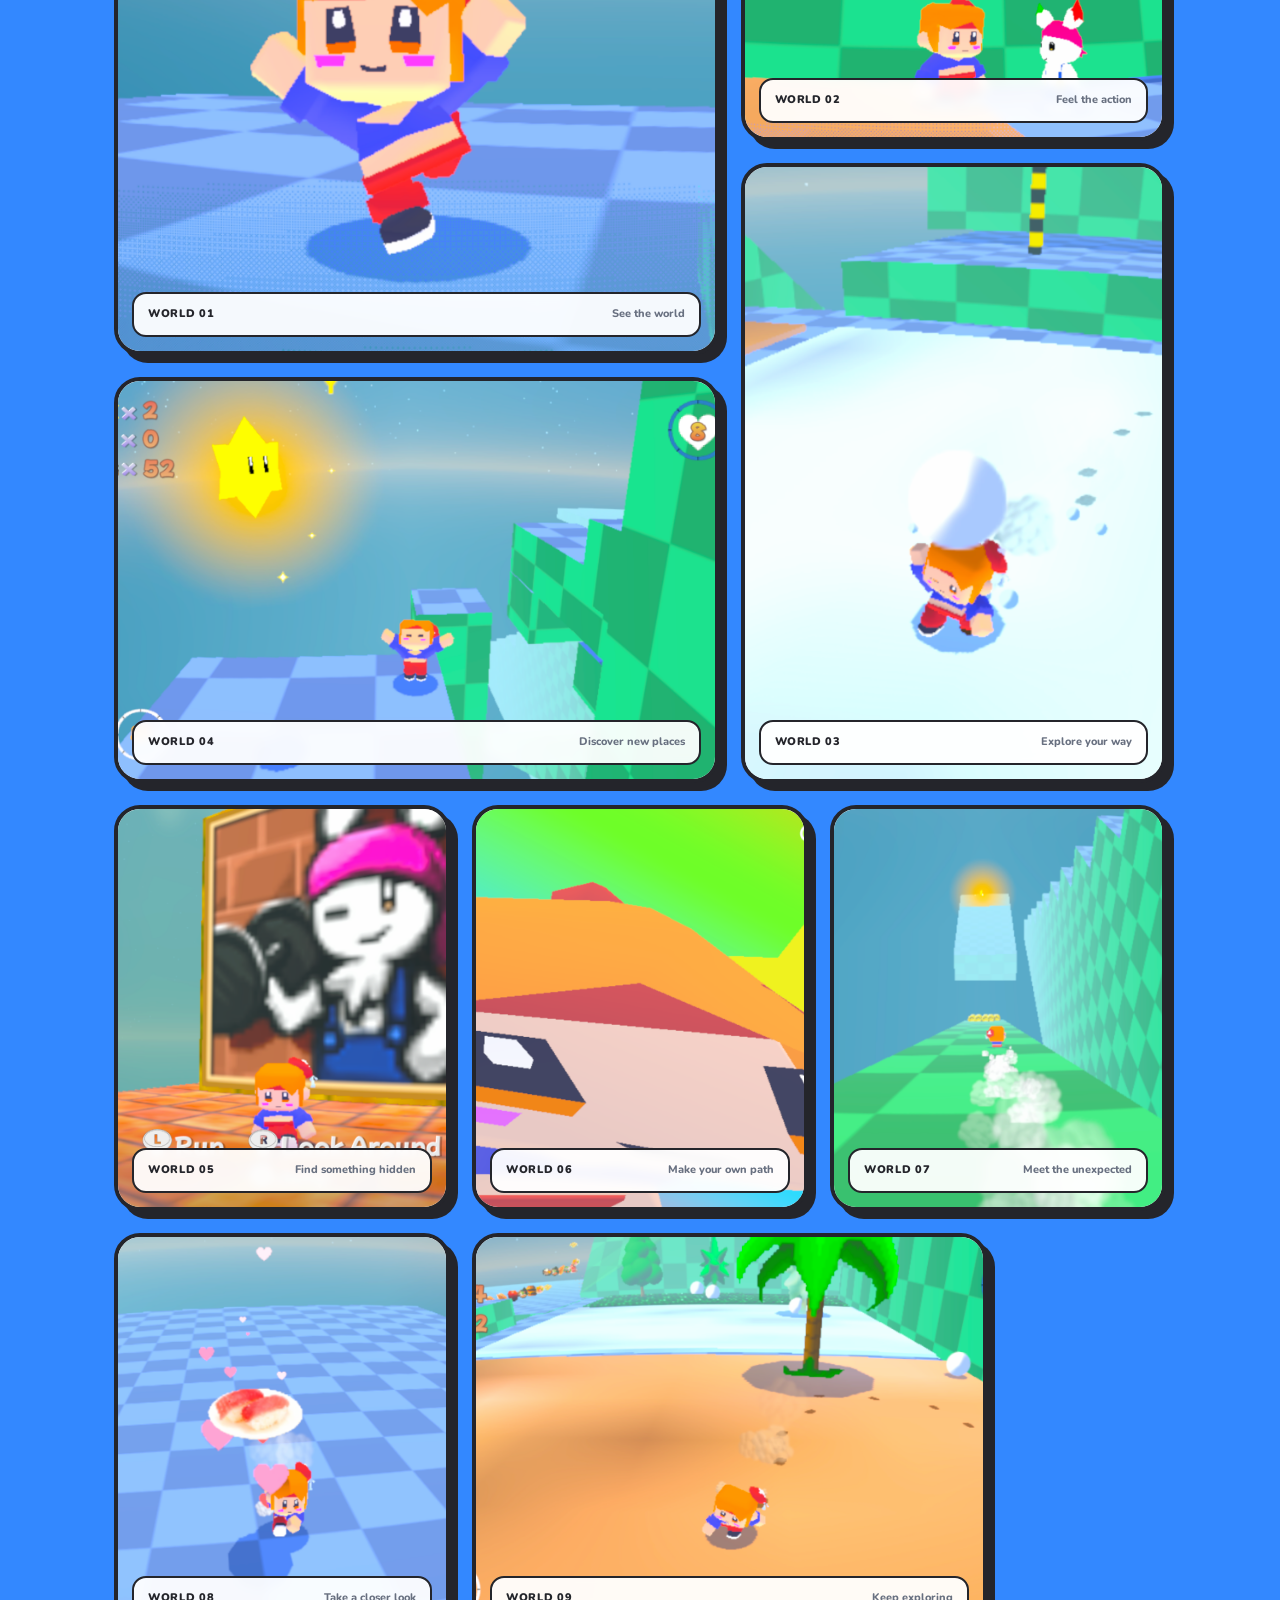
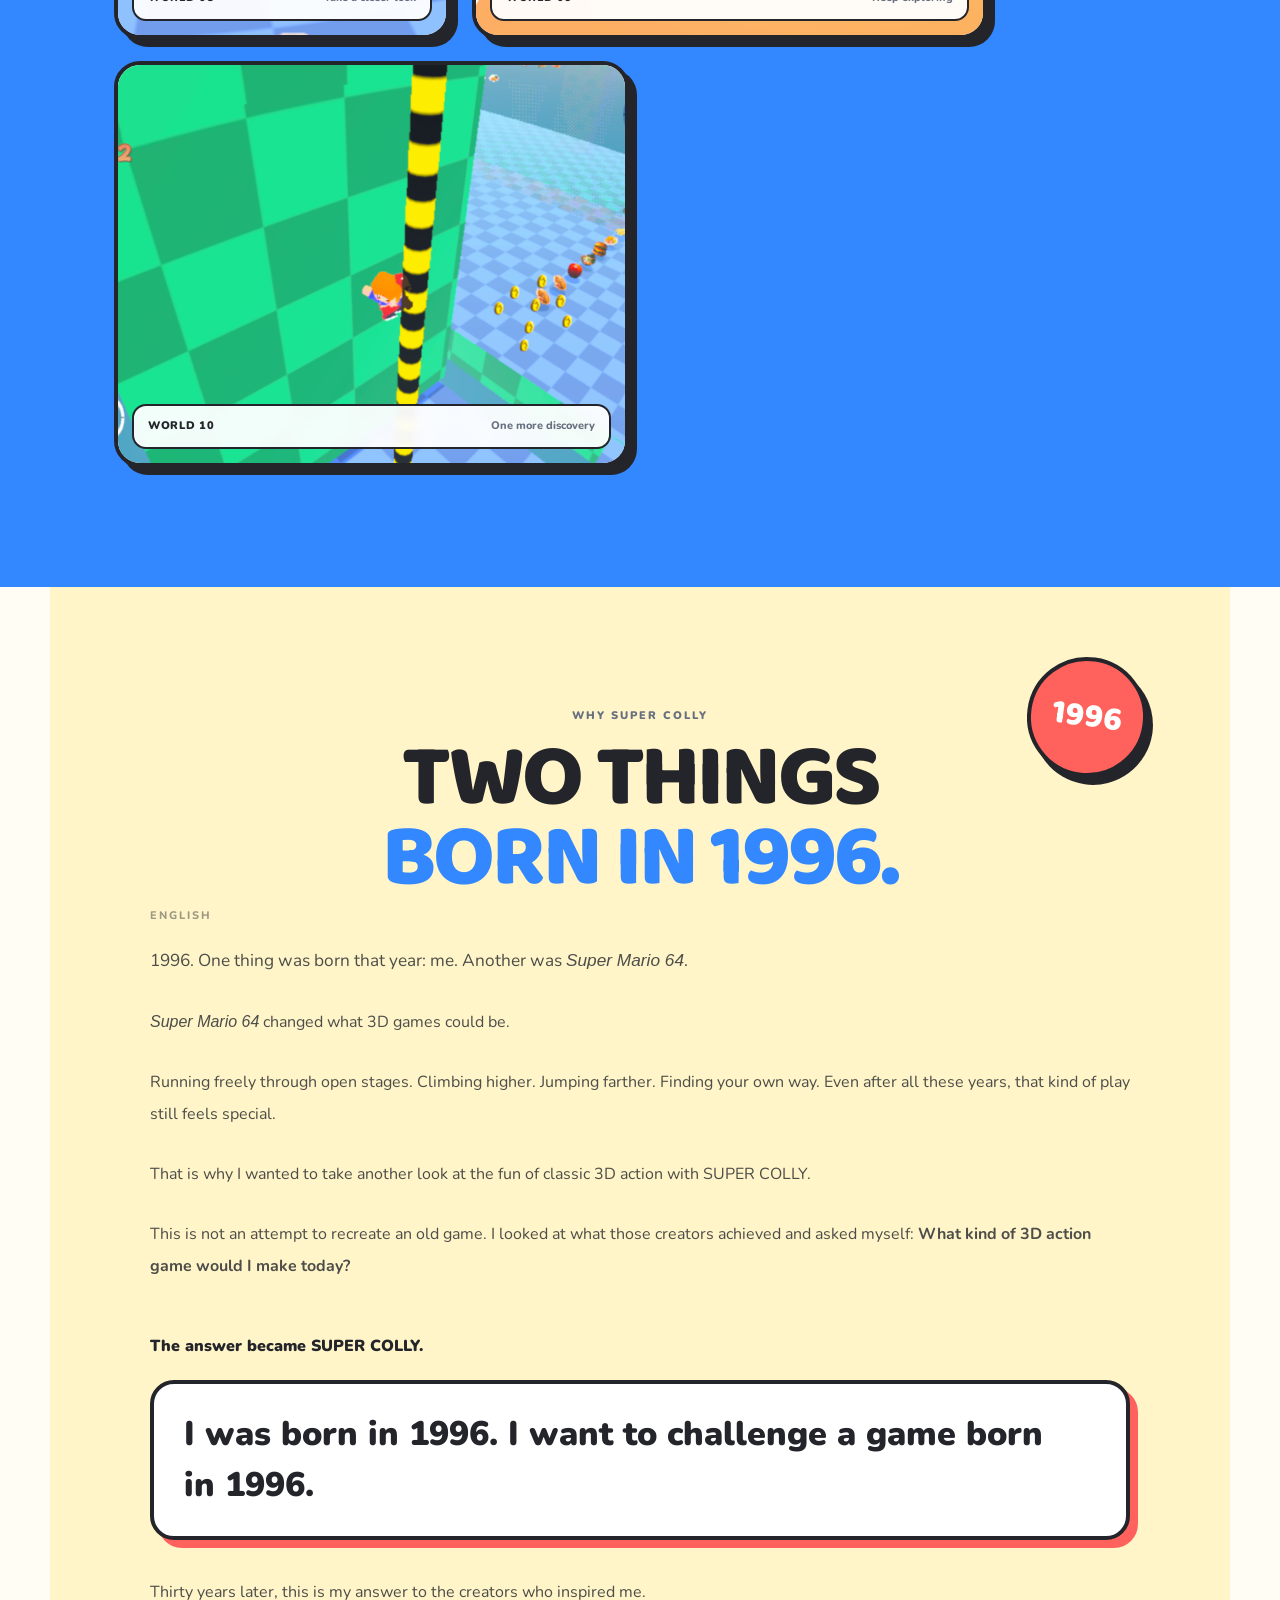
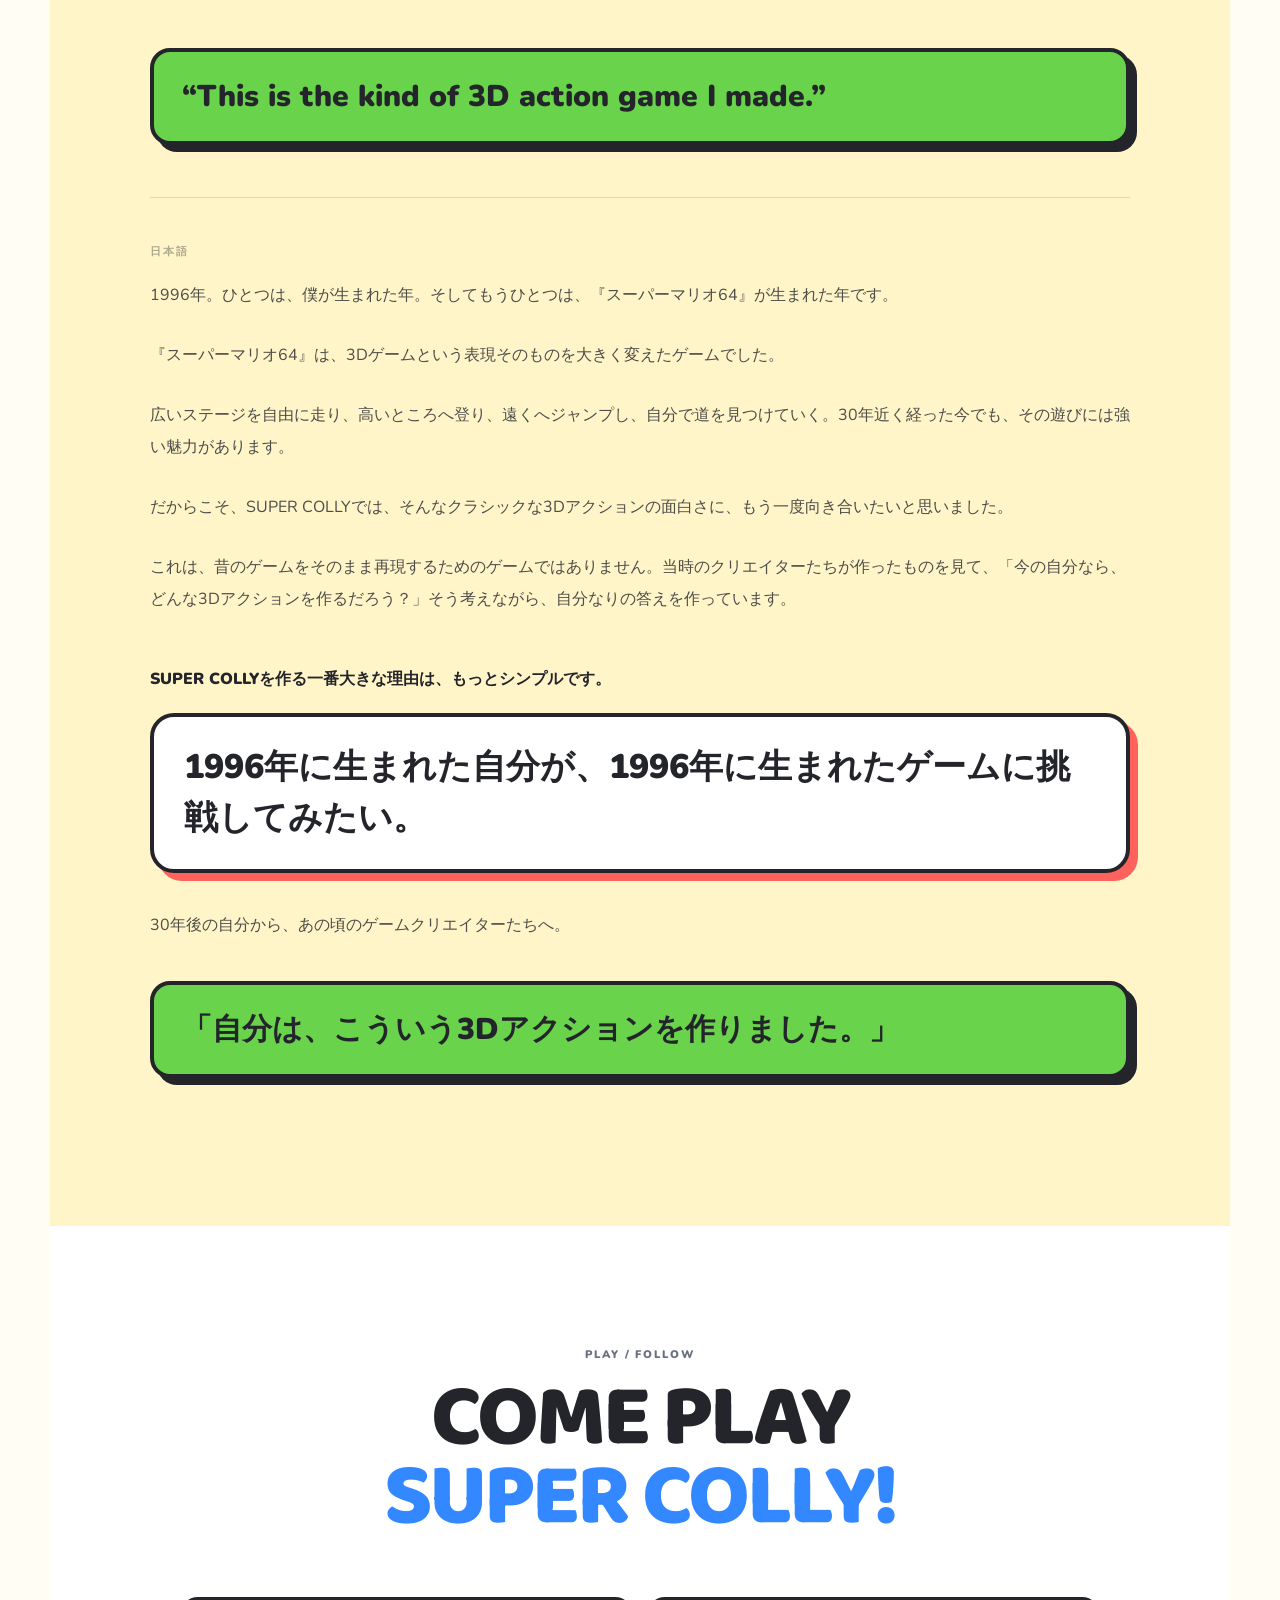
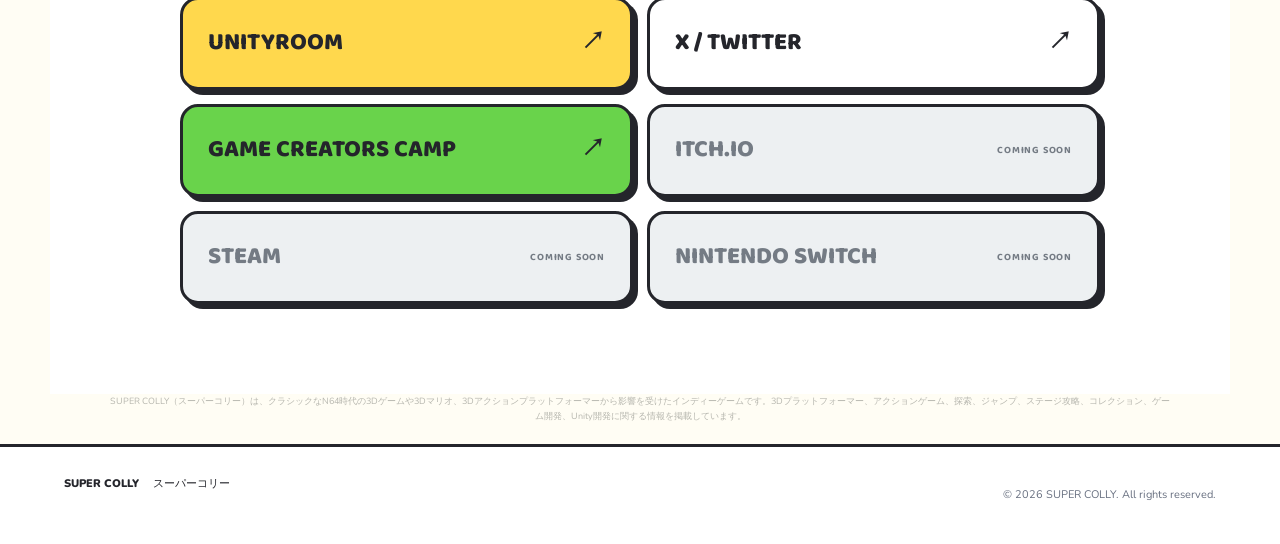
==== commit 24707a61: "SS対応" ====
--- a/index.html
+++ b/index.html
@@ -119,6 +119,22 @@
           <img src="images/screenshot06.jpg" alt="SUPER COLLY gameplay screenshot 6">
           <figcaption><b>WORLD 06</b><span>Make your own path</span></figcaption>
         </figure>
+        <figure class="world-shot">
+          <img src="images/screenshot07.jpg" alt="SUPER COLLY gameplay screenshot 7">
+          <figcaption><b>WORLD 07</b><span>Meet the unexpected</span></figcaption>
+        </figure>
+        <figure class="world-shot">
+          <img src="images/screenshot08.jpg" alt="SUPER COLLY gameplay screenshot 8">
+          <figcaption><b>WORLD 08</b><span>Take a closer look</span></figcaption>
+        </figure>
+        <figure class="world-shot">
+          <img src="images/screenshot09.jpg" alt="SUPER COLLY gameplay screenshot 9">
+          <figcaption><b>WORLD 09</b><span>Keep exploring</span></figcaption>
+        </figure>
+        <figure class="world-shot">
+          <img src="images/screenshot10.jpg" alt="SUPER COLLY gameplay screenshot 10">
+          <figcaption><b>WORLD 10</b><span>One more discovery</span></figcaption>
+        </figure>
       </div>
     </section>
 
--- a/style.css
+++ b/style.css
@@ -199,7 +199,11 @@
 .world-shot:nth-child(3){grid-column:span 5;grid-row:span 3}
 .world-shot:nth-child(4){grid-column:span 7;grid-row:span 2}
 .world-shot:nth-child(5){grid-column:span 4;grid-row:span 2}
-.world-shot:nth-child(6){grid-column:span 8;grid-row:span 2}
+.world-shot:nth-child(6){grid-column:span 4;grid-row:span 2}
+.world-shot:nth-child(7){grid-column:span 4;grid-row:span 2}
+.world-shot:nth-child(8){grid-column:span 4;grid-row:span 2}
+.world-shot:nth-child(9){grid-column:span 6;grid-row:span 2}
+.world-shot:nth-child(10){grid-column:span 6;grid-row:span 2}
 .world-shot-main{grid-row:span 3}
 .world-shot img{
   display:block;
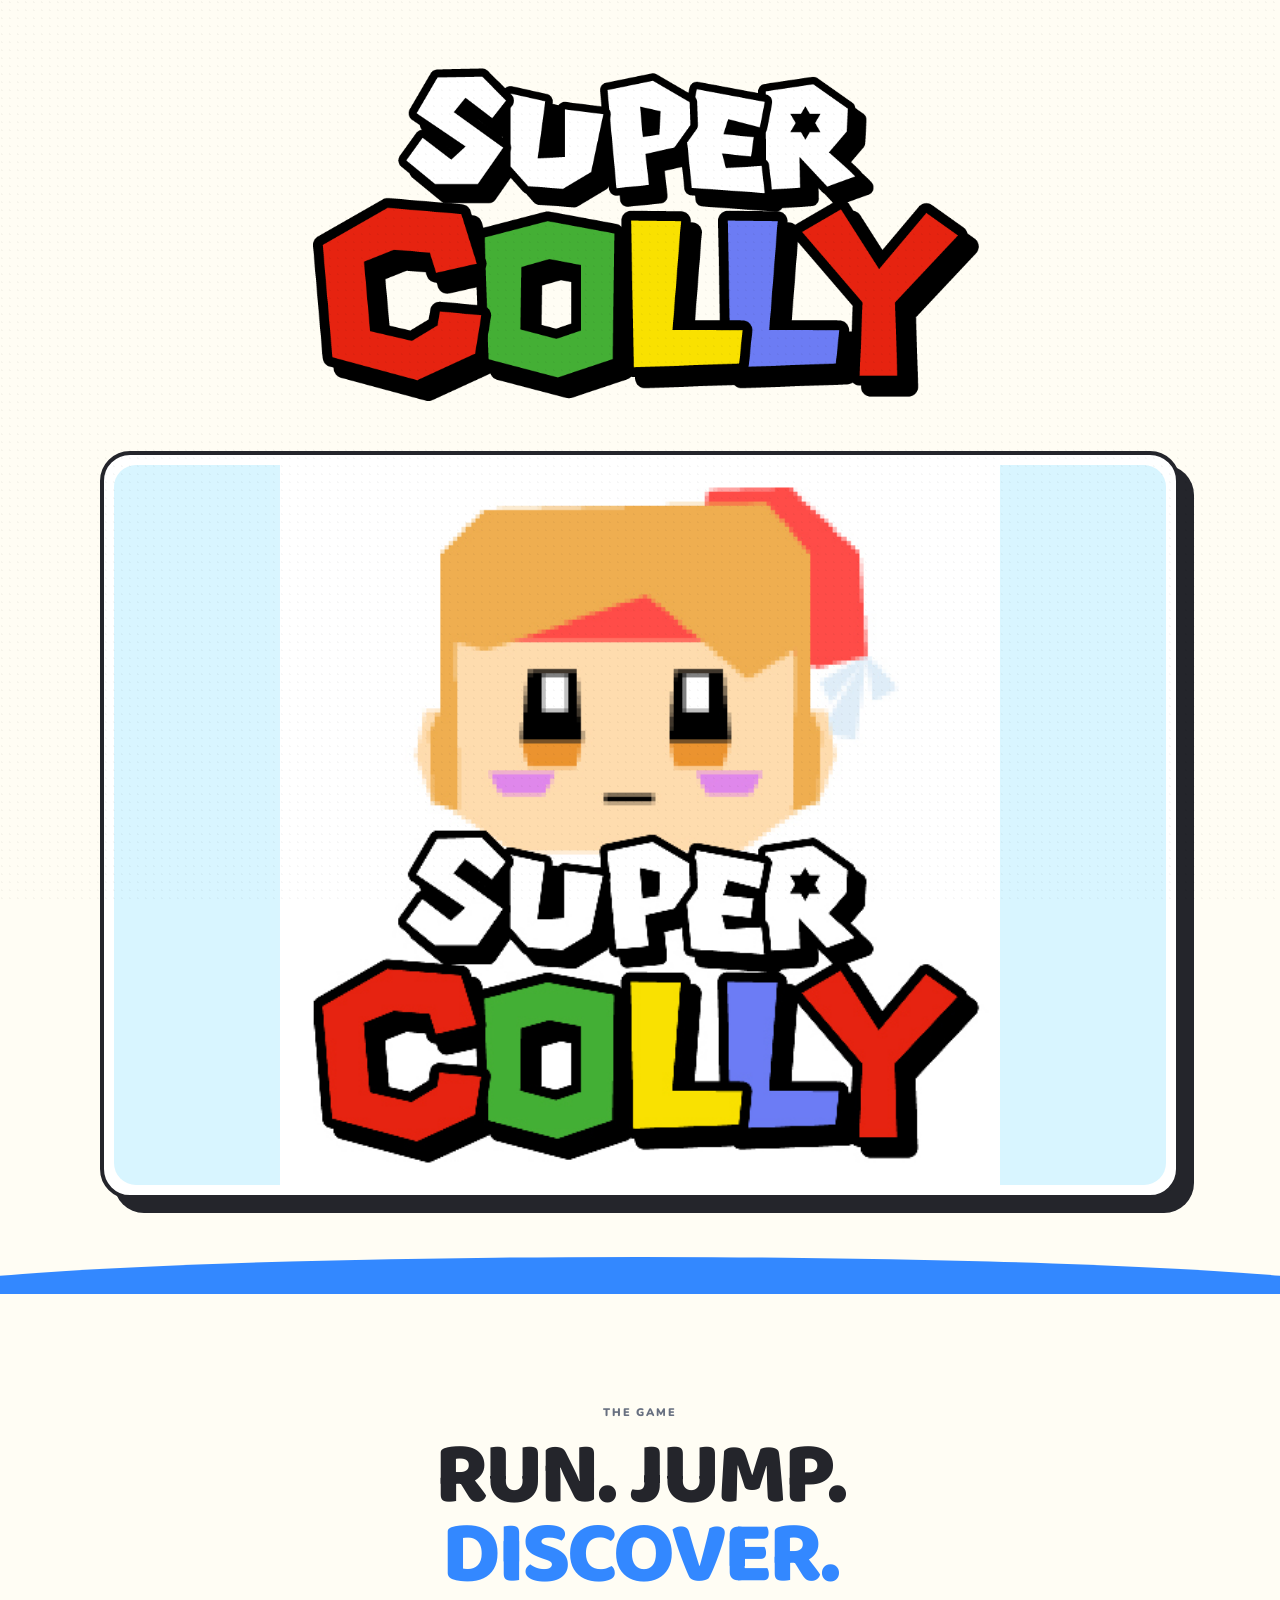
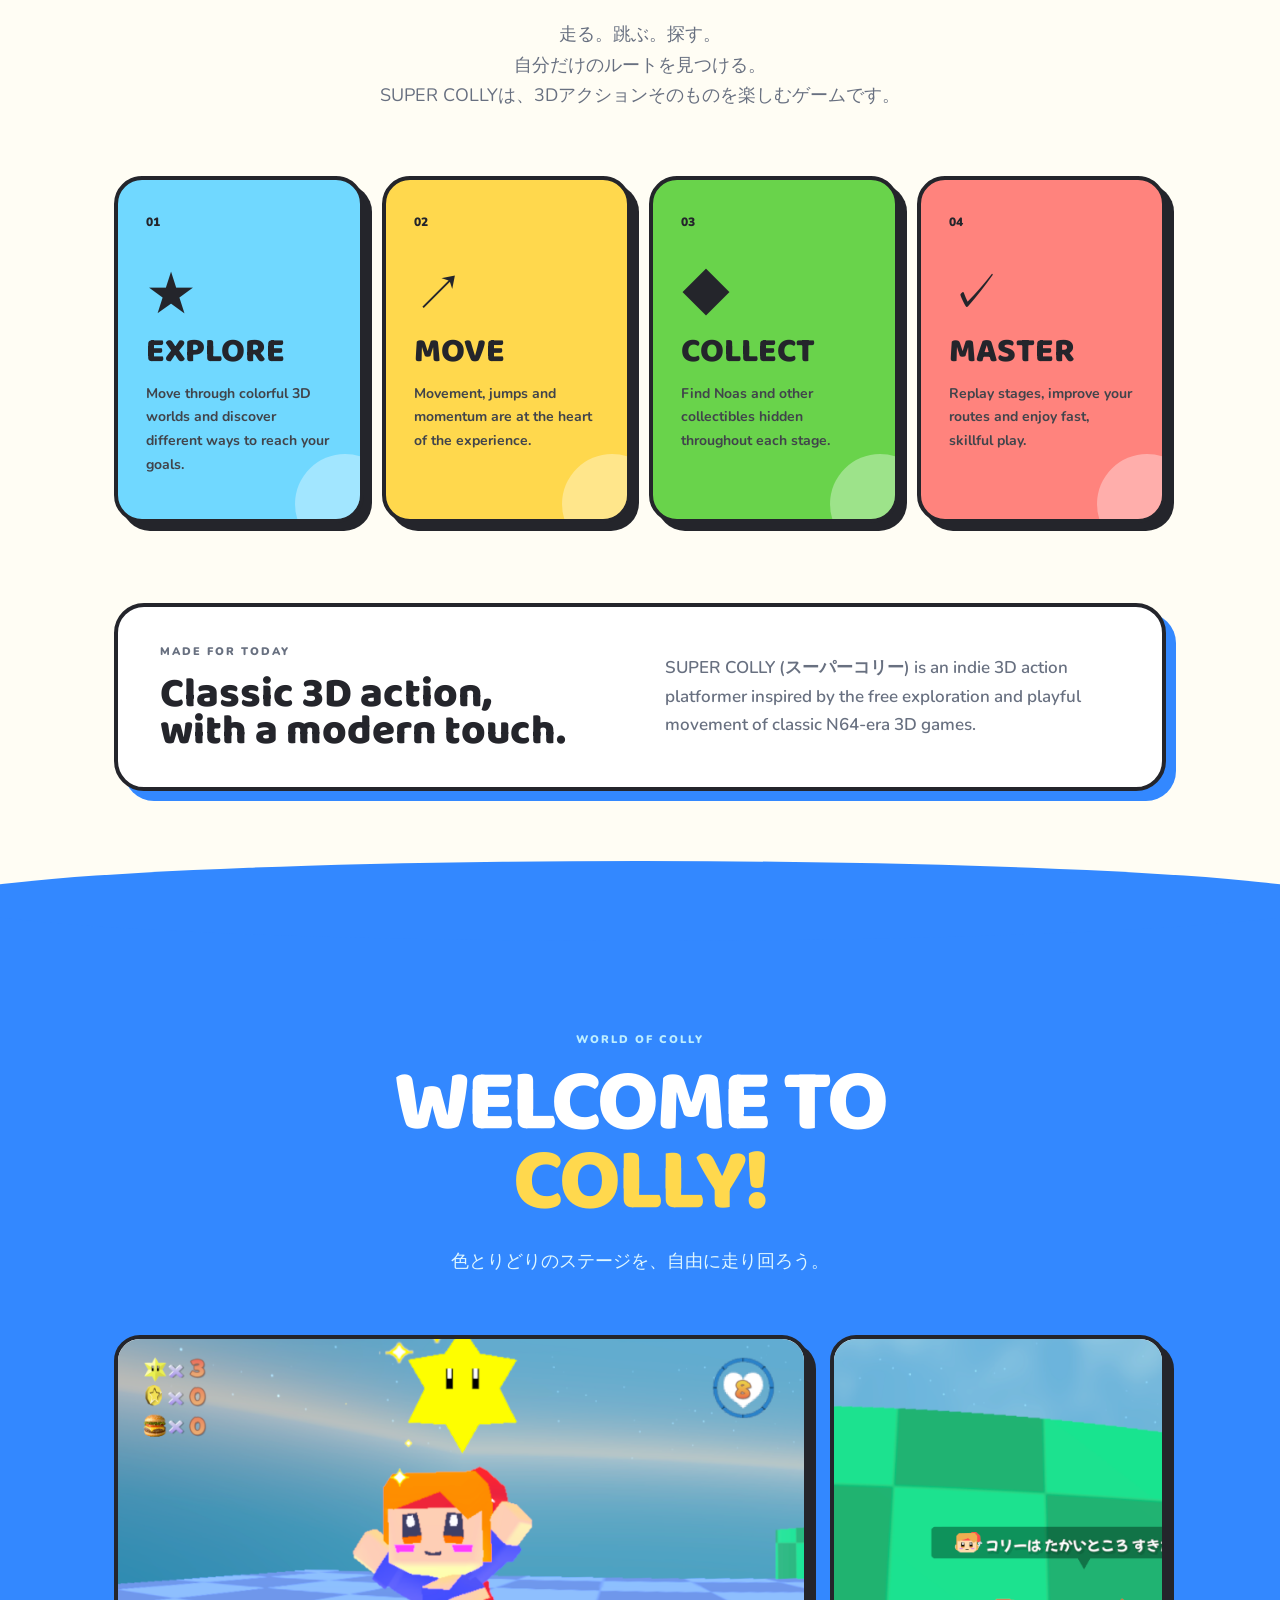
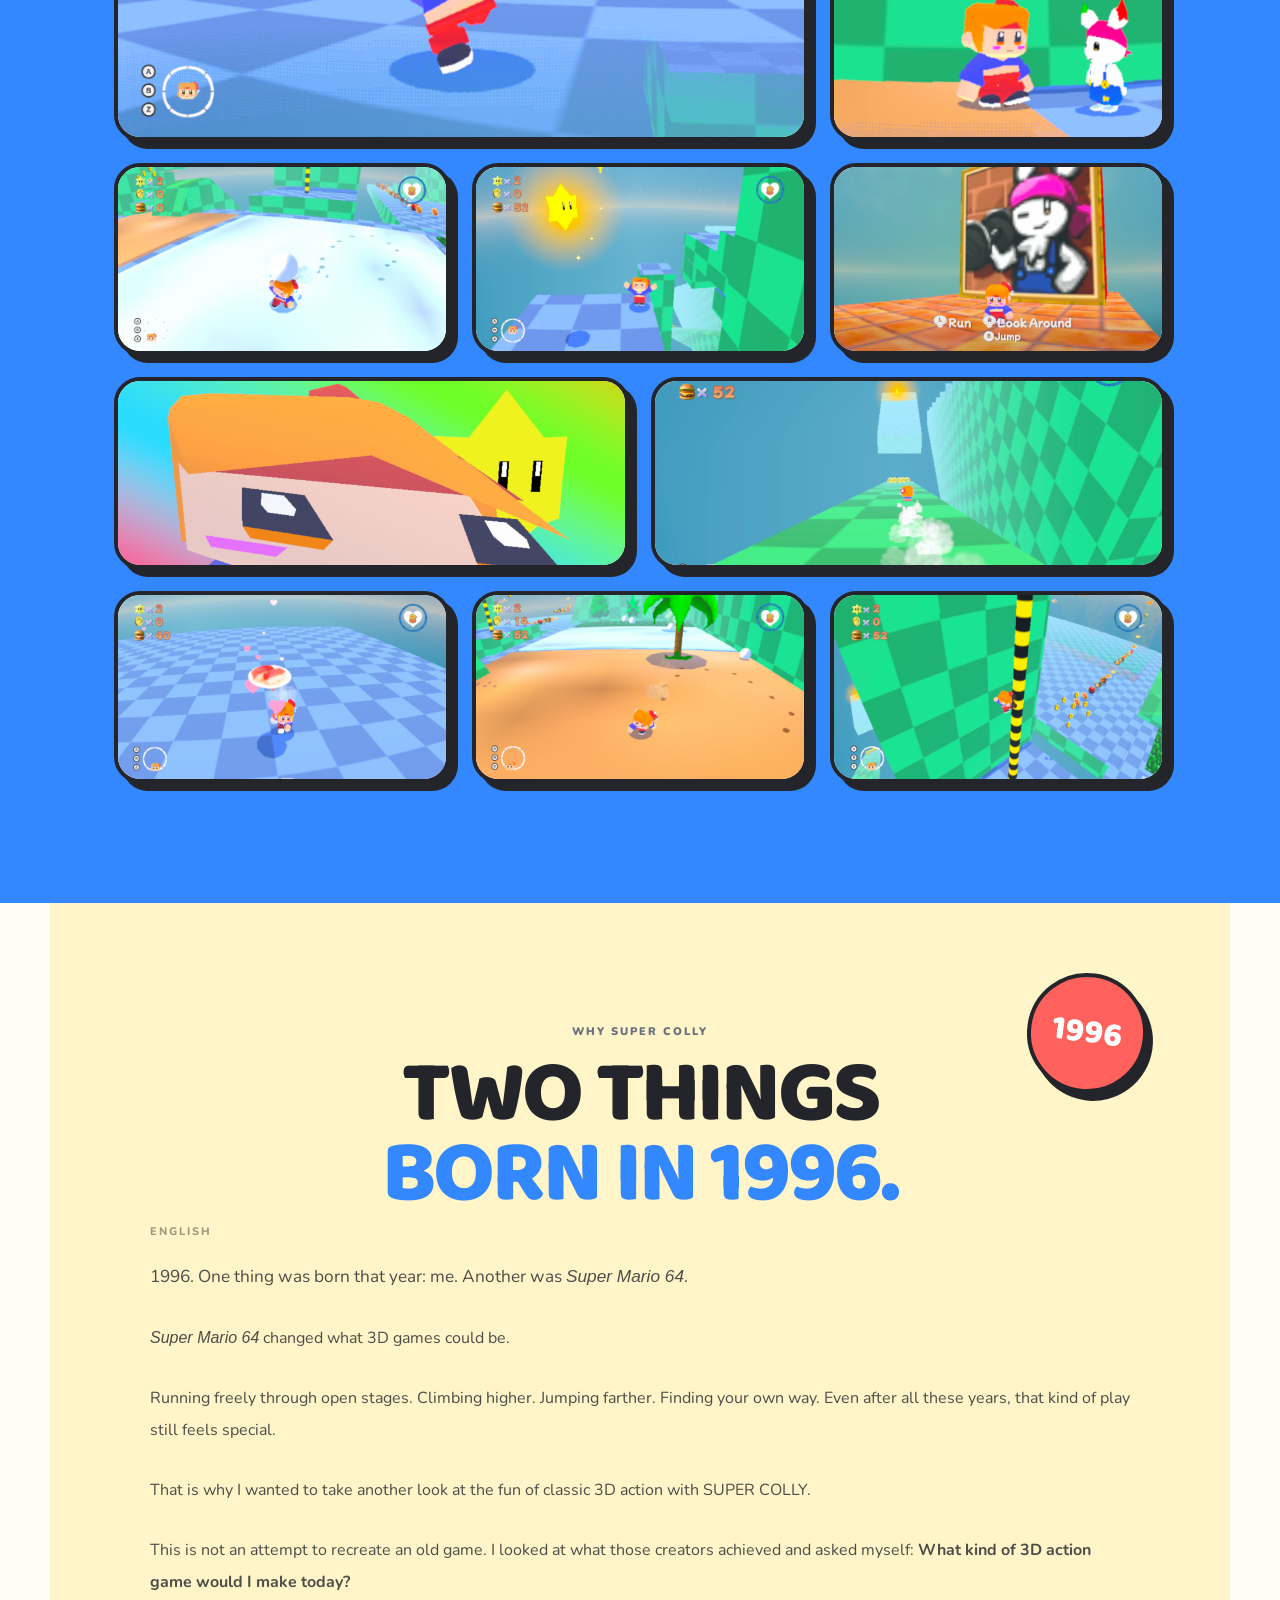
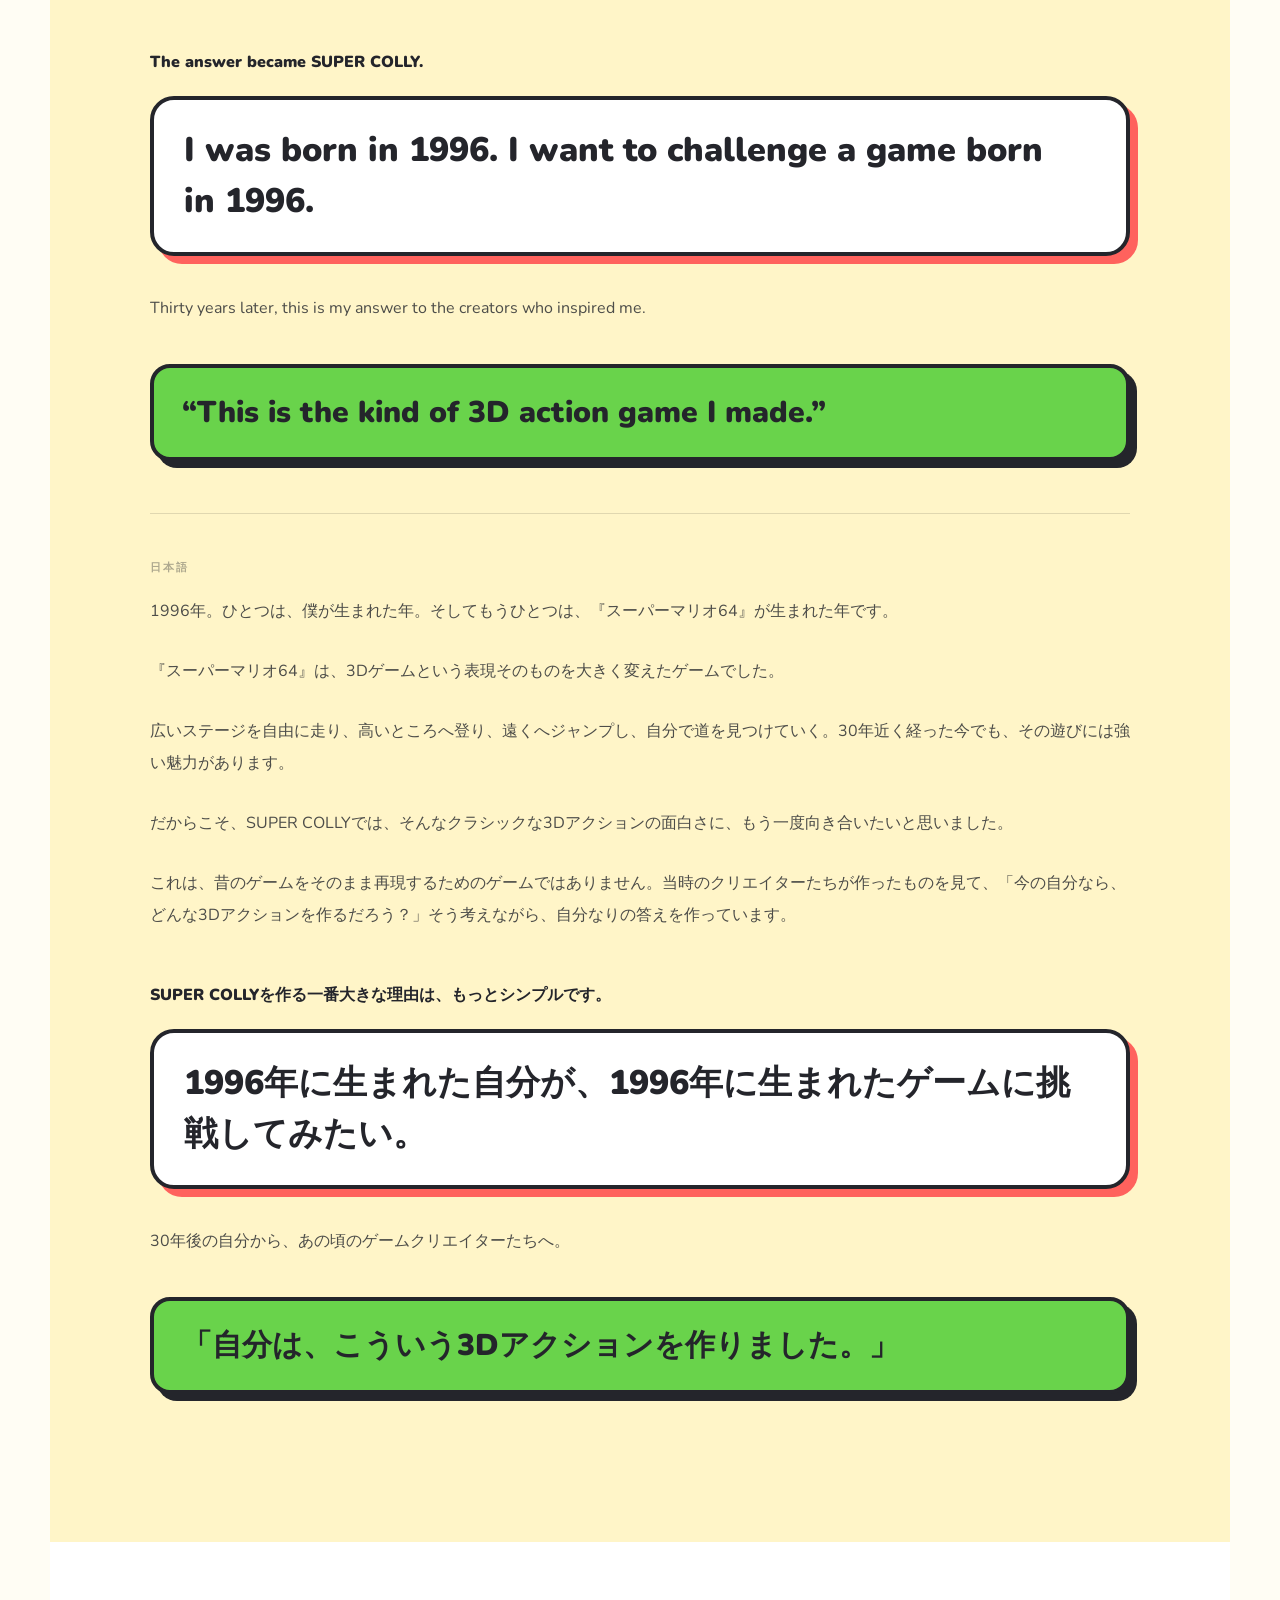
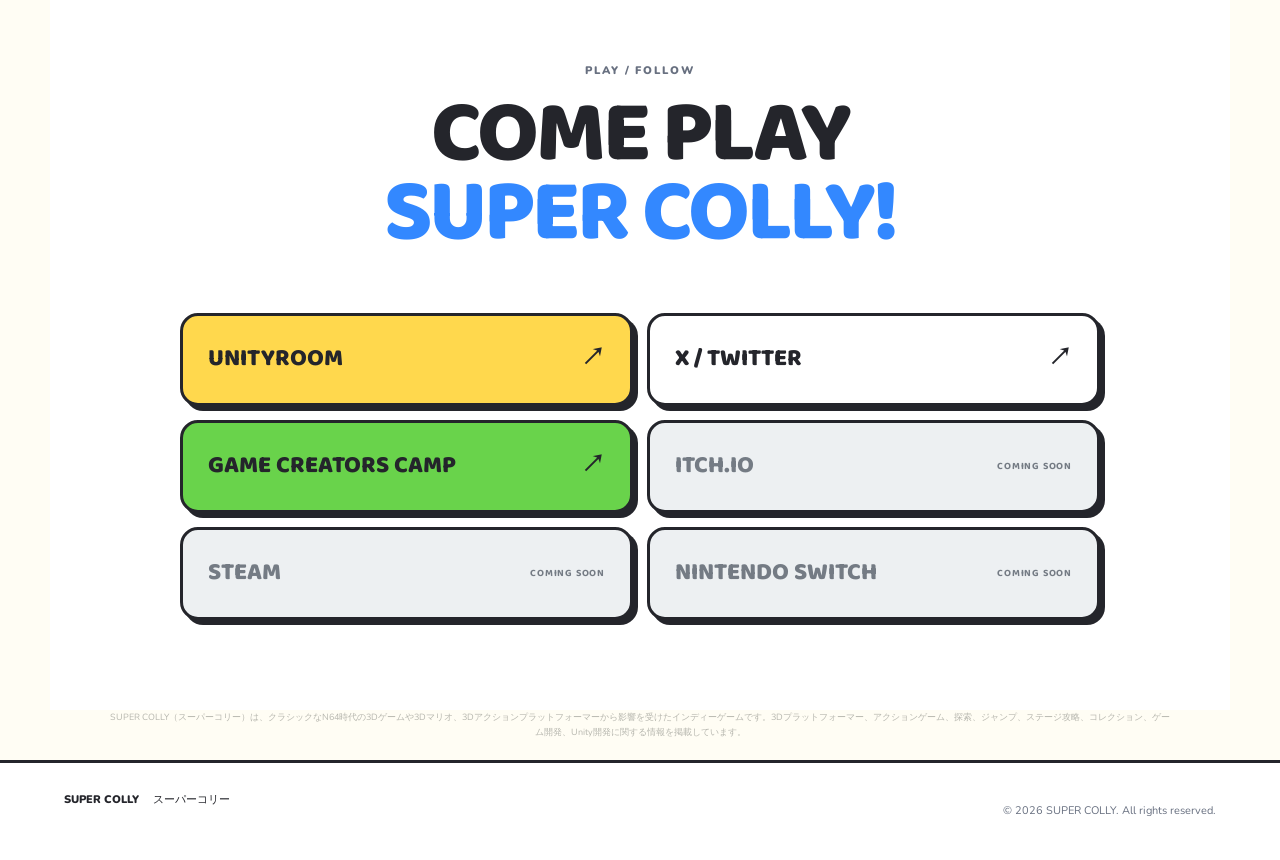
==== commit 42d33e1f: "SS対応" ====
--- a/index.html
+++ b/index.html
@@ -97,43 +97,33 @@
       <div class="world-gallery">
         <figure class="world-shot world-shot-main">
           <img src="images/screenshot01.jpg" alt="SUPER COLLY gameplay screenshot 1">
-          <figcaption><b>WORLD 01</b><span>See the world</span></figcaption>
         </figure>
         <figure class="world-shot">
           <img src="images/screenshot02.jpg" alt="SUPER COLLY gameplay screenshot 2">
-          <figcaption><b>WORLD 02</b><span>Feel the action</span></figcaption>
         </figure>
         <figure class="world-shot">
           <img src="images/screenshot03.jpg" alt="SUPER COLLY gameplay screenshot 3">
-          <figcaption><b>WORLD 03</b><span>Explore your way</span></figcaption>
         </figure>
         <figure class="world-shot">
           <img src="images/screenshot04.jpg" alt="SUPER COLLY gameplay screenshot 4">
-          <figcaption><b>WORLD 04</b><span>Discover new places</span></figcaption>
         </figure>
         <figure class="world-shot">
           <img src="images/screenshot05.jpg" alt="SUPER COLLY gameplay screenshot 5">
-          <figcaption><b>WORLD 05</b><span>Find something hidden</span></figcaption>
         </figure>
         <figure class="world-shot">
           <img src="images/screenshot06.jpg" alt="SUPER COLLY gameplay screenshot 6">
-          <figcaption><b>WORLD 06</b><span>Make your own path</span></figcaption>
         </figure>
         <figure class="world-shot">
           <img src="images/screenshot07.jpg" alt="SUPER COLLY gameplay screenshot 7">
-          <figcaption><b>WORLD 07</b><span>Meet the unexpected</span></figcaption>
         </figure>
         <figure class="world-shot">
           <img src="images/screenshot08.jpg" alt="SUPER COLLY gameplay screenshot 8">
-          <figcaption><b>WORLD 08</b><span>Take a closer look</span></figcaption>
         </figure>
         <figure class="world-shot">
           <img src="images/screenshot09.jpg" alt="SUPER COLLY gameplay screenshot 9">
-          <figcaption><b>WORLD 09</b><span>Keep exploring</span></figcaption>
         </figure>
         <figure class="world-shot">
           <img src="images/screenshot10.jpg" alt="SUPER COLLY gameplay screenshot 10">
-          <figcaption><b>WORLD 10</b><span>One more discovery</span></figcaption>
         </figure>
       </div>
     </section>
--- a/style.css
+++ b/style.css
@@ -181,8 +181,8 @@
   max-width:1180px;
   margin:58px auto 0;
   display:grid;
-  grid-template-columns:repeat(12,1fr);
-  grid-auto-rows:clamp(150px,15vw,220px);
+  grid-template-columns:repeat(6,1fr);
+  grid-template-rows:repeat(5,clamp(150px,15vw,205px));
   gap:22px;
 }
 .world-shot{
@@ -194,17 +194,17 @@
   background:#fff;
   box-shadow:8px 8px 0 var(--ink);
 }
-.world-shot:nth-child(1){grid-column:span 7;grid-row:span 3}
-.world-shot:nth-child(2){grid-column:span 5;grid-row:span 2}
-.world-shot:nth-child(3){grid-column:span 5;grid-row:span 3}
-.world-shot:nth-child(4){grid-column:span 7;grid-row:span 2}
-.world-shot:nth-child(5){grid-column:span 4;grid-row:span 2}
-.world-shot:nth-child(6){grid-column:span 4;grid-row:span 2}
-.world-shot:nth-child(7){grid-column:span 4;grid-row:span 2}
-.world-shot:nth-child(8){grid-column:span 4;grid-row:span 2}
-.world-shot:nth-child(9){grid-column:span 6;grid-row:span 2}
-.world-shot:nth-child(10){grid-column:span 6;grid-row:span 2}
-.world-shot-main{grid-row:span 3}
+/* 10 shots: puzzle-like layout that always fills a clean rectangle */
+.world-shot:nth-child(1){grid-column:1 / span 4;grid-row:1 / span 2}
+.world-shot:nth-child(2){grid-column:5 / span 2;grid-row:1 / span 2}
+.world-shot:nth-child(3){grid-column:1 / span 2;grid-row:3}
+.world-shot:nth-child(4){grid-column:3 / span 2;grid-row:3}
+.world-shot:nth-child(5){grid-column:5 / span 2;grid-row:3}
+.world-shot:nth-child(6){grid-column:1 / span 3;grid-row:4}
+.world-shot:nth-child(7){grid-column:4 / span 3;grid-row:4}
+.world-shot:nth-child(8){grid-column:1 / span 2;grid-row:5}
+.world-shot:nth-child(9){grid-column:3 / span 2;grid-row:5}
+.world-shot:nth-child(10){grid-column:5 / span 2;grid-row:5}
 .world-shot img{
   display:block;
   width:100%;
@@ -212,27 +212,6 @@
   object-fit:cover;
   background:#d8f5ff;
 }
-.world-shot figcaption{
-  position:absolute;
-  left:14px;
-  right:14px;
-  bottom:14px;
-  display:flex;
-  justify-content:space-between;
-  align-items:center;
-  gap:10px;
-  padding:11px 14px;
-  border:2px solid var(--ink);
-  border-radius:14px;
-  background:rgba(255,255,255,.94);
-  color:var(--ink);
-  font-size:11px;
-  font-weight:800;
-  backdrop-filter:blur(5px);
-}
-.world-shot figcaption b{font-weight:900;letter-spacing:.06em}
-.world-shot figcaption span{color:var(--muted)}
-
 .why-section{background:#fff5c8}
 .why-sticker{
   position:absolute;
@@ -347,11 +326,19 @@
   .playful-grid{grid-template-columns:1fr 1fr}
   .world-gallery{
     grid-template-columns:1fr 1fr;
-    grid-auto-rows:clamp(150px,26vw,210px);
+    grid-template-rows:repeat(5,clamp(180px,30vw,240px));
   }
-  .world-shot:nth-child(n){grid-column:span 1;grid-row:span 2}
-  .world-shot:nth-child(1){grid-column:1/-1;grid-row:span 3}
-  .world-shot:nth-child(4){grid-column:1/-1}
+  .world-shot:nth-child(n){grid-column:auto;grid-row:auto}
+  .world-shot:nth-child(1){grid-column:1 / -1;grid-row:1 / span 2}
+  .world-shot:nth-child(2){grid-column:1;grid-row:3}
+  .world-shot:nth-child(3){grid-column:2;grid-row:3}
+  .world-shot:nth-child(4){grid-column:1;grid-row:4}
+  .world-shot:nth-child(5){grid-column:2;grid-row:4}
+  .world-shot:nth-child(6){grid-column:1 / -1;grid-row:5}
+  .world-shot:nth-child(7){grid-column:1 / -1;grid-row:6}
+  .world-shot:nth-child(8){grid-column:1;grid-row:7}
+  .world-shot:nth-child(9){grid-column:2;grid-row:7}
+  .world-shot:nth-child(10){grid-column:1 / -1;grid-row:8}
   .hero{padding-top:45px}
   .hero-copy{text-align:center;margin:auto}
   .hero .lead{margin-left:auto;margin-right:auto}
@@ -366,9 +353,8 @@
   .feature-card{min-height:250px}
   .game-note{grid-template-columns:1fr}
   .world-section{padding-left:20px;padding-right:20px}
-  .world-gallery{grid-template-columns:1fr}
-  .world-shot:nth-child(n){grid-column:1;grid-row:span 2}
-  .world-shot:nth-child(1){grid-row:span 3}
+  .world-gallery{grid-template-columns:1fr;grid-template-rows:none;grid-auto-rows:clamp(210px,62vw,340px)}
+  .world-shot:nth-child(n){grid-column:1;grid-row:auto}
   .journal-grid{grid-template-columns:1fr}
   .link-list{grid-template-columns:1fr}
   .why-sticker{width:82px;height:82px;right:20px;top:48px;font-size:23px}
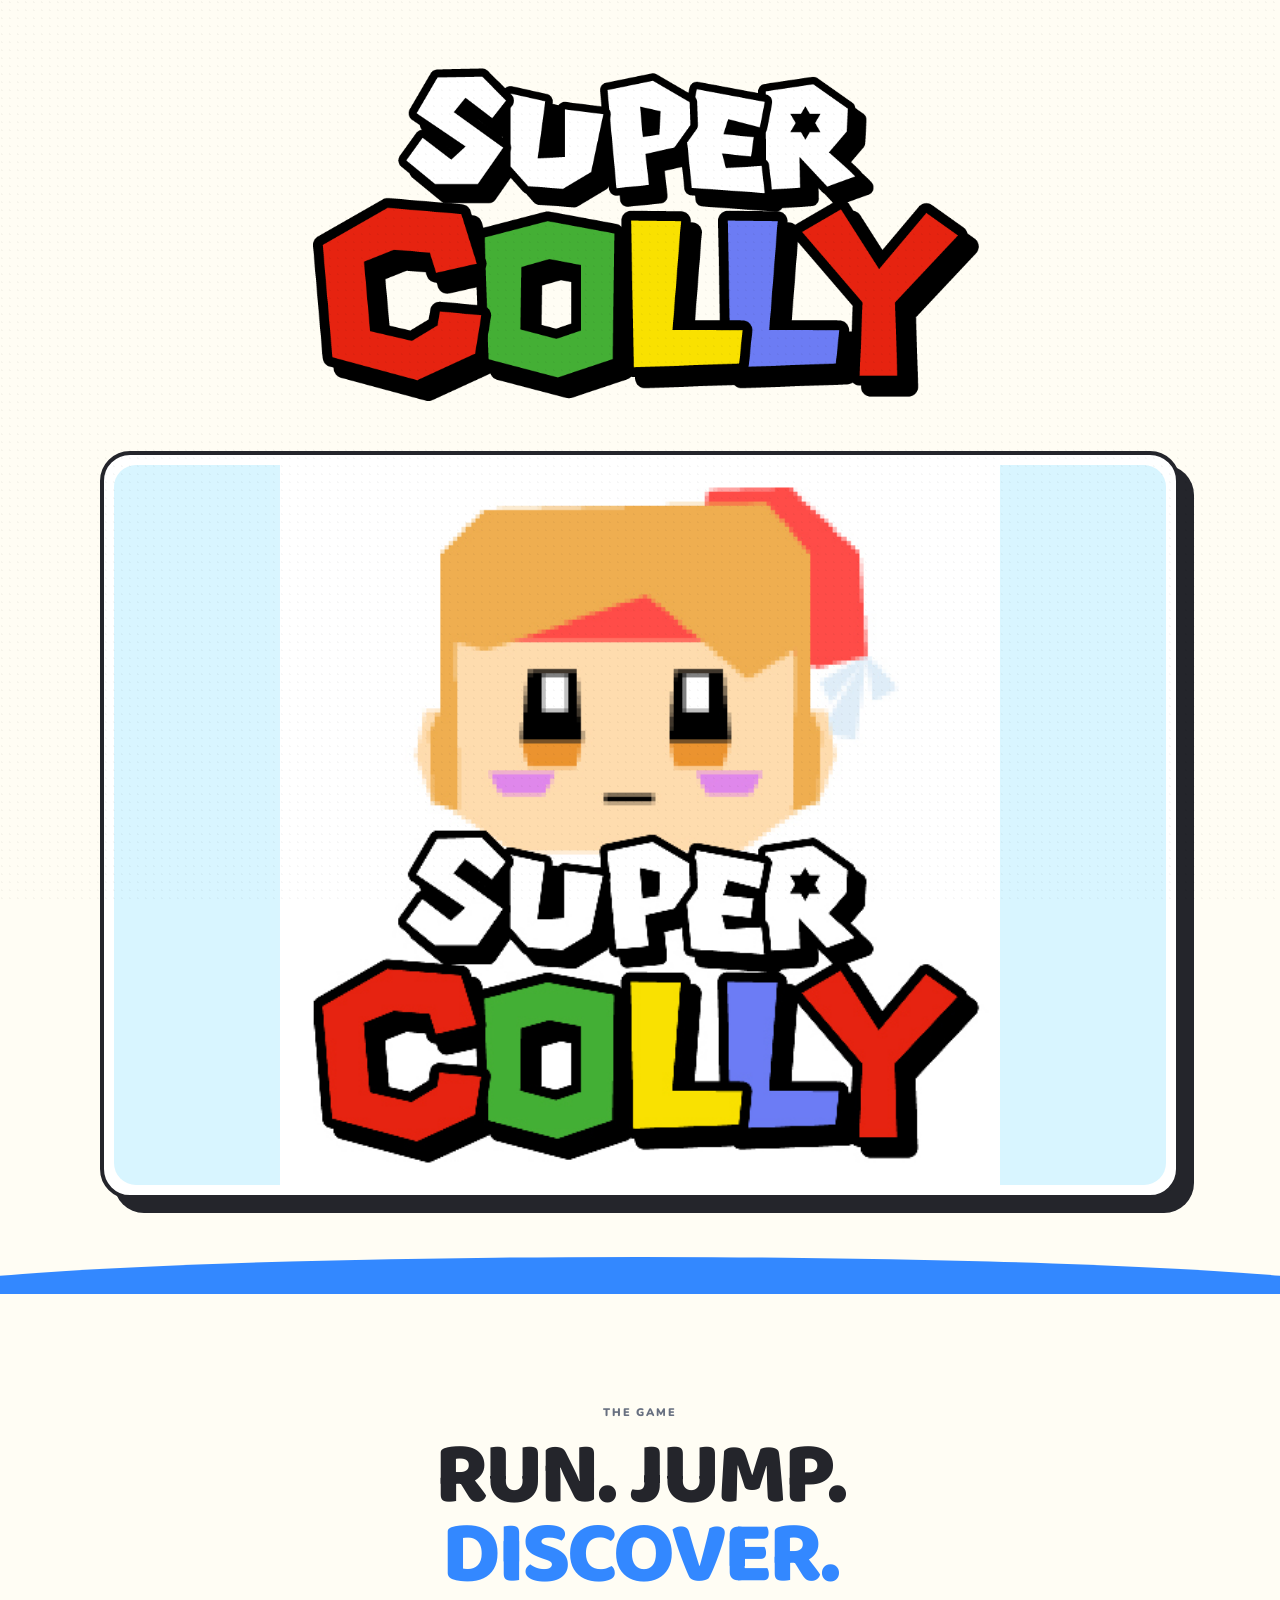
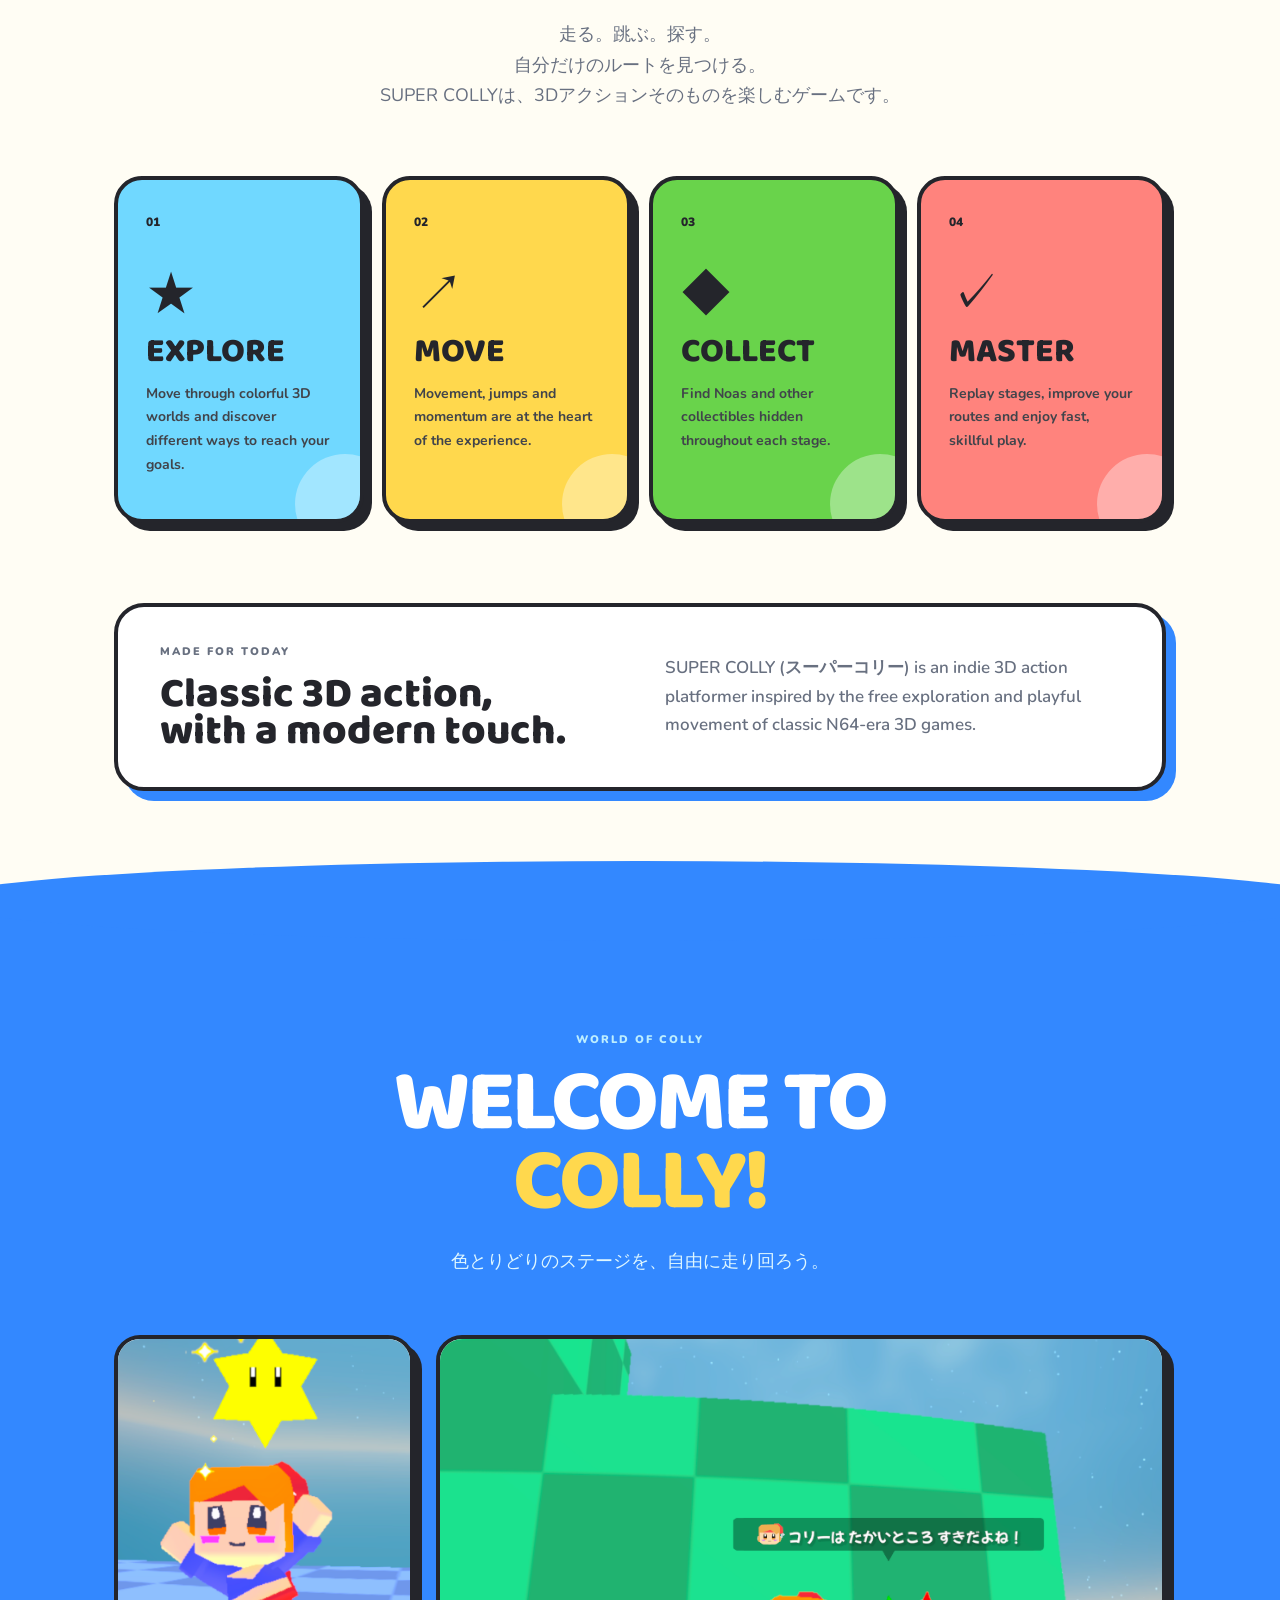
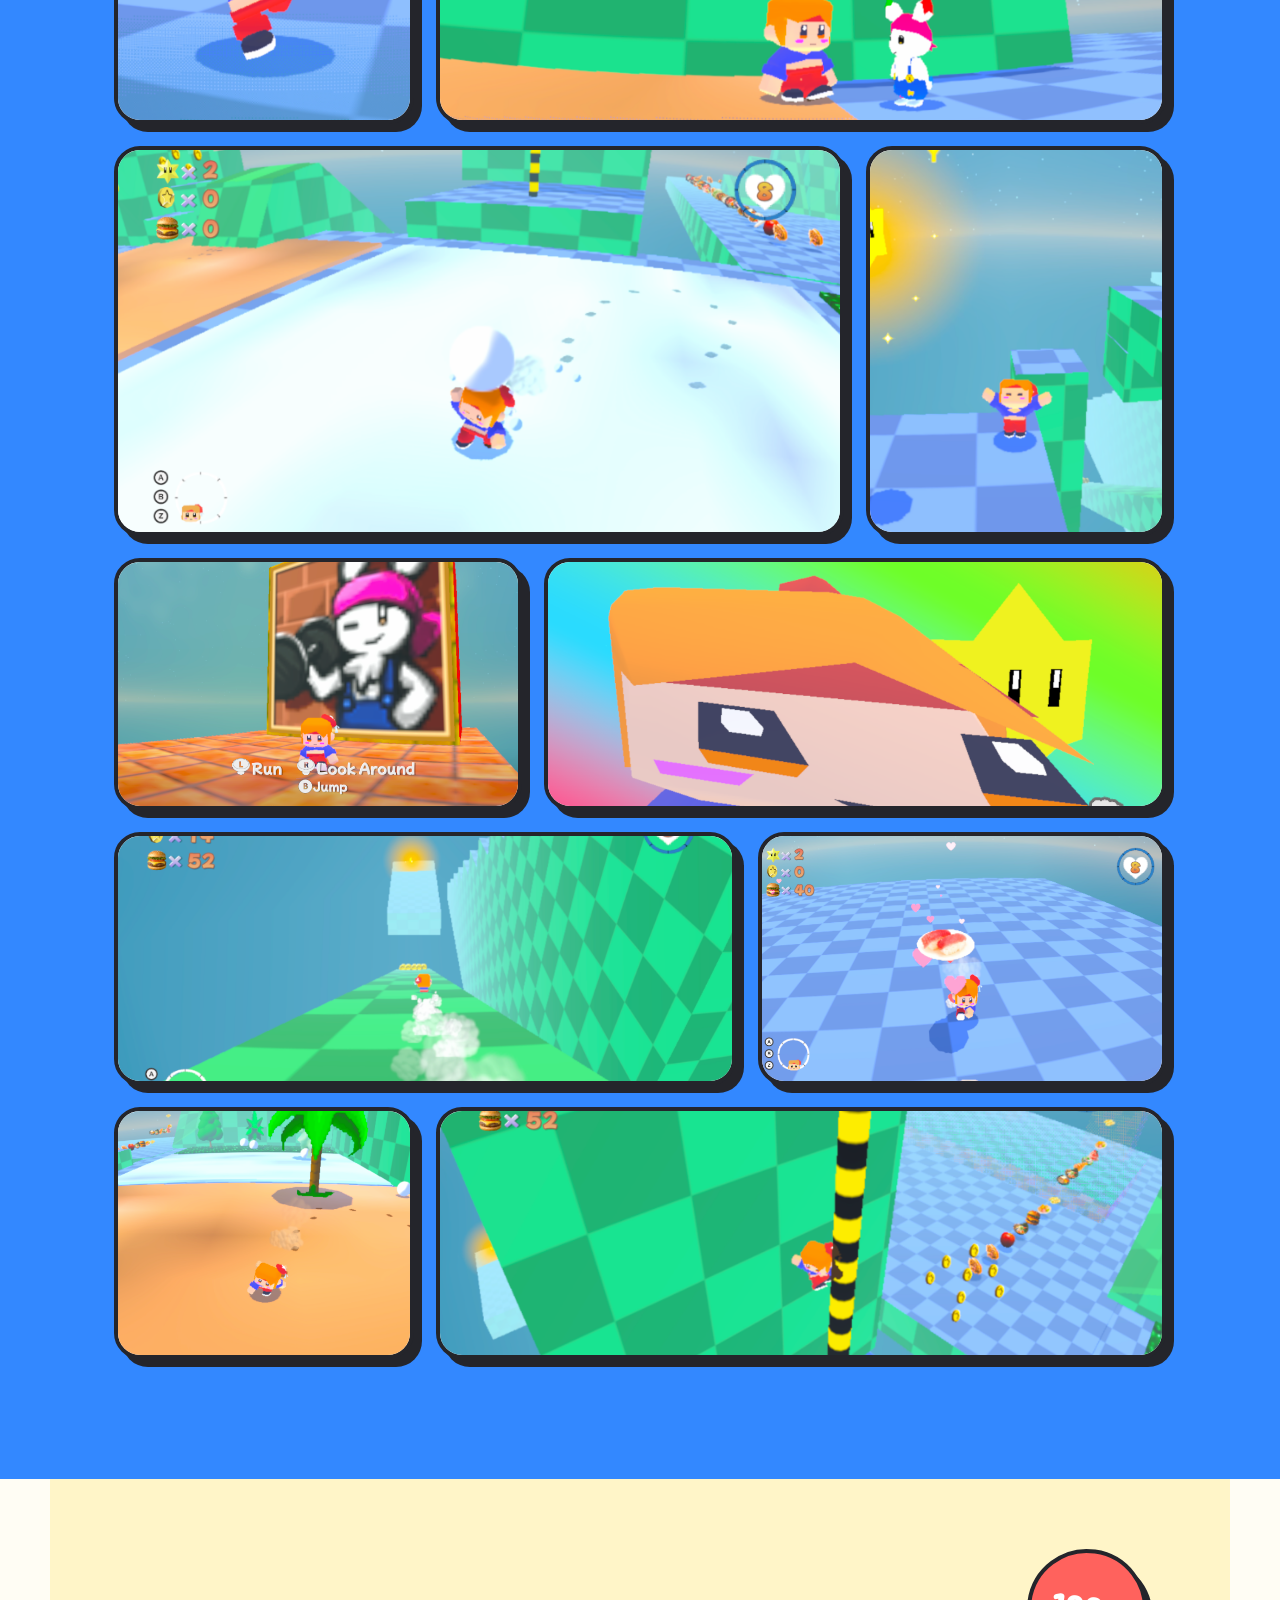
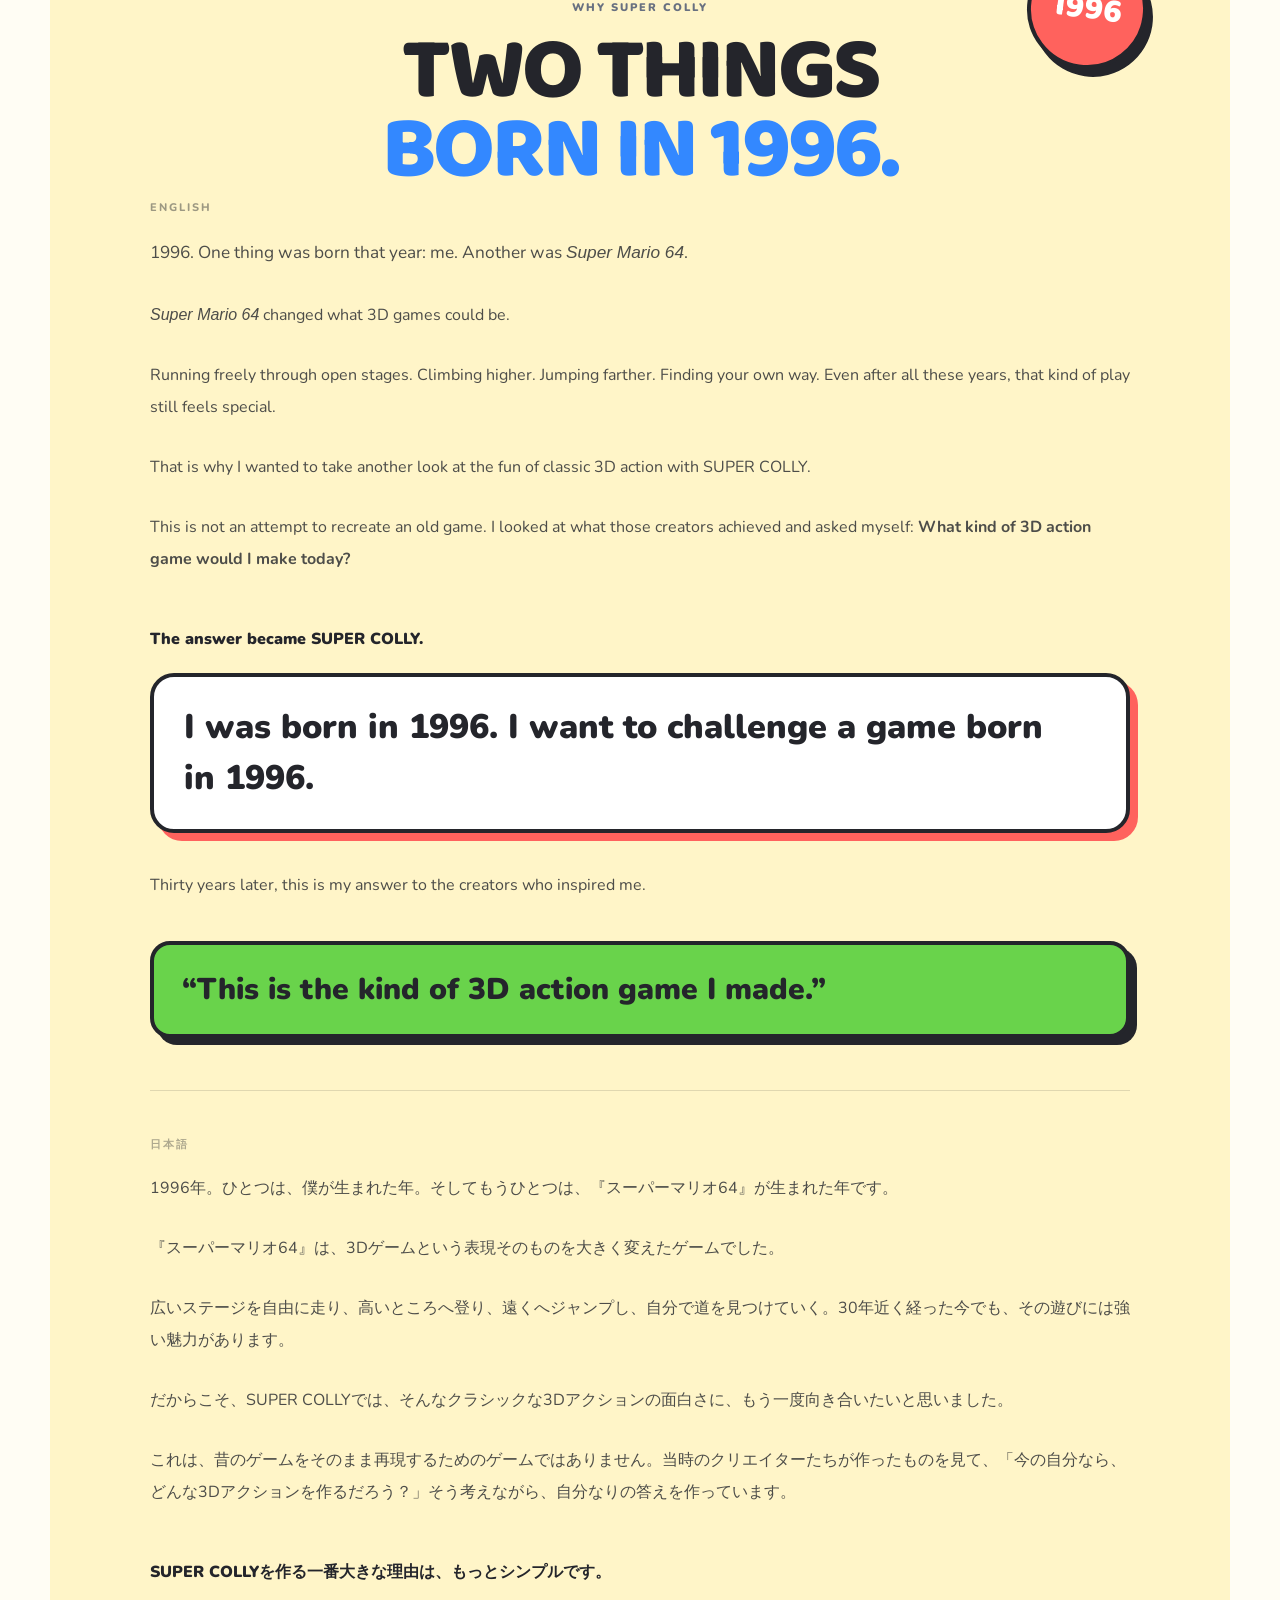
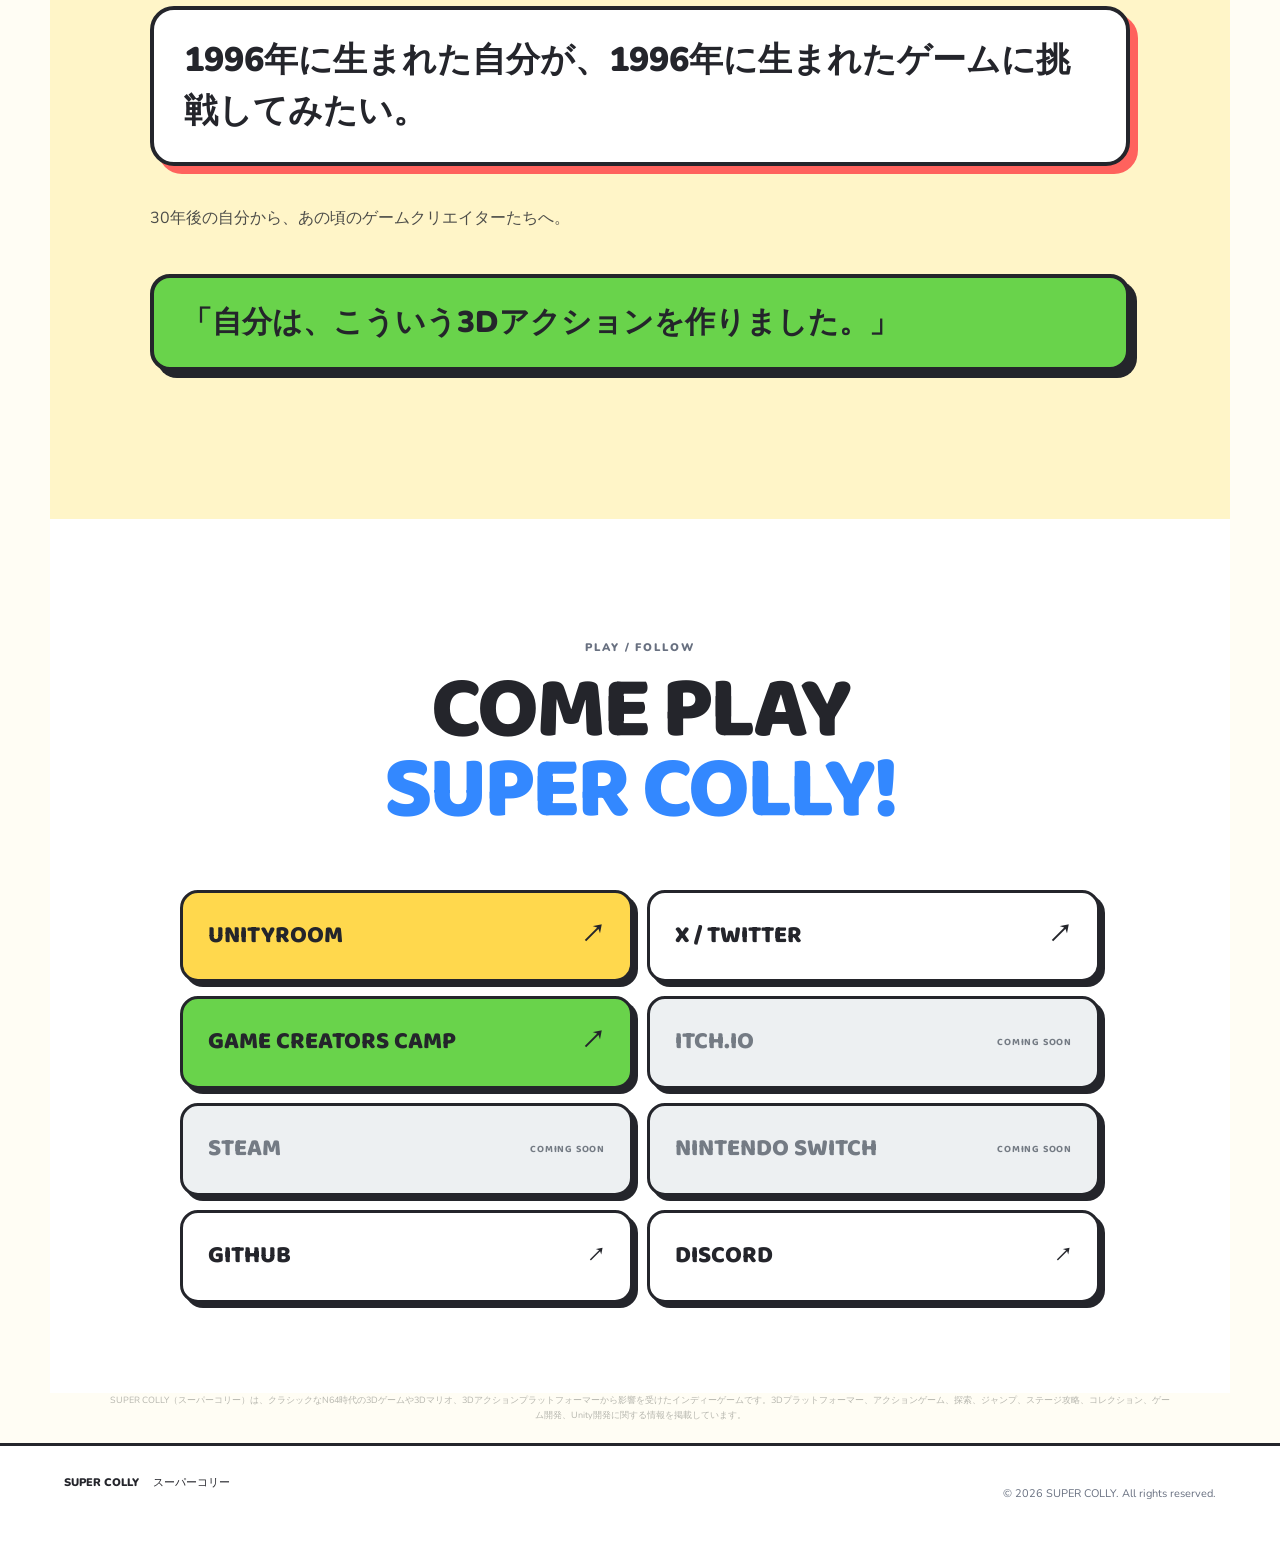
==== commit 30452217: "下部ボタン追加" ====
--- a/index.html
+++ b/index.html
@@ -172,6 +172,8 @@
         <div class="link-upcoming"><span>ITCH.IO</span><b>COMING SOON</b></div>
         <div class="link-upcoming"><span>STEAM</span><b>COMING SOON</b></div>
         <div class="link-upcoming"><span>NINTENDO SWITCH</span><b>COMING SOON</b></div>
+        <a class="community-link github-link" href="https://github.com/Nekokatu/SUPER_COLLY_Test_History/tree/main?tab=readme-ov-file" target="_blank" rel="noopener noreferrer"><span>GITHUB</span><b>↗</b></a>
+        <a class="community-link discord-link" href="https://discord.gg/efnuXxDyV6" target="_blank" rel="noopener noreferrer"><span>DISCORD</span><b>↗</b></a>
       </div>
     </section>
 
--- a/style.css
+++ b/style.css
@@ -181,8 +181,8 @@
   max-width:1180px;
   margin:58px auto 0;
   display:grid;
-  grid-template-columns:repeat(6,1fr);
-  grid-template-rows:repeat(5,clamp(150px,15vw,205px));
+  grid-template-columns:repeat(10,1fr);
+  grid-template-rows:repeat(12,clamp(105px,9vw,150px));
   gap:22px;
 }
 .world-shot{
@@ -194,17 +194,17 @@
   background:#fff;
   box-shadow:8px 8px 0 var(--ink);
 }
-/* 10 shots: puzzle-like layout that always fills a clean rectangle */
-.world-shot:nth-child(1){grid-column:1 / span 4;grid-row:1 / span 2}
-.world-shot:nth-child(2){grid-column:5 / span 2;grid-row:1 / span 2}
-.world-shot:nth-child(3){grid-column:1 / span 2;grid-row:3}
-.world-shot:nth-child(4){grid-column:3 / span 2;grid-row:3}
-.world-shot:nth-child(5){grid-column:5 / span 2;grid-row:3}
-.world-shot:nth-child(6){grid-column:1 / span 3;grid-row:4}
-.world-shot:nth-child(7){grid-column:4 / span 3;grid-row:4}
-.world-shot:nth-child(8){grid-column:1 / span 2;grid-row:5}
-.world-shot:nth-child(9){grid-column:3 / span 2;grid-row:5}
-.world-shot:nth-child(10){grid-column:5 / span 2;grid-row:5}
+/* 10 shots: puzzle-like layout with portrait + landscape mixed in every horizontal band */
+.world-shot:nth-child(1){grid-column:1 / span 3;grid-row:1 / span 3}
+.world-shot:nth-child(2){grid-column:4 / span 7;grid-row:1 / span 3}
+.world-shot:nth-child(3){grid-column:1 / span 7;grid-row:4 / span 3}
+.world-shot:nth-child(4){grid-column:8 / span 3;grid-row:4 / span 3}
+.world-shot:nth-child(5){grid-column:1 / span 4;grid-row:7 / span 2}
+.world-shot:nth-child(6){grid-column:5 / span 6;grid-row:7 / span 2}
+.world-shot:nth-child(7){grid-column:1 / span 6;grid-row:9 / span 2}
+.world-shot:nth-child(8){grid-column:7 / span 4;grid-row:9 / span 2}
+.world-shot:nth-child(9){grid-column:1 / span 3;grid-row:11 / span 2}
+.world-shot:nth-child(10){grid-column:4 / span 7;grid-row:11 / span 2}
 .world-shot img{
   display:block;
   width:100%;
@@ -294,6 +294,10 @@
 .link-list a:nth-child(1){background:var(--yellow)}
 .link-list a:nth-child(2){background:#fff}
 .link-list a:nth-child(3){background:var(--green)}
+.community-link{background:#fff!important}
+.community-link b{font-size:18px}
+.github-link{border-color:var(--ink)}
+.discord-link{border-color:var(--ink)}
 .link-list a:hover{transform:translate(2px,2px);box-shadow:3px 3px 0 var(--ink)}
 .link-upcoming{background:#edf0f2!important;color:#747b84}
 .link-upcoming b{font-size:10px;letter-spacing:.08em}
@@ -325,20 +329,20 @@
 @media(max-width:1000px){
   .playful-grid{grid-template-columns:1fr 1fr}
   .world-gallery{
-    grid-template-columns:1fr 1fr;
-    grid-template-rows:repeat(5,clamp(180px,30vw,240px));
+    grid-template-columns:repeat(6,1fr);
+    grid-template-rows:repeat(12,clamp(90px,15vw,135px));
   }
   .world-shot:nth-child(n){grid-column:auto;grid-row:auto}
-  .world-shot:nth-child(1){grid-column:1 / -1;grid-row:1 / span 2}
-  .world-shot:nth-child(2){grid-column:1;grid-row:3}
-  .world-shot:nth-child(3){grid-column:2;grid-row:3}
-  .world-shot:nth-child(4){grid-column:1;grid-row:4}
-  .world-shot:nth-child(5){grid-column:2;grid-row:4}
-  .world-shot:nth-child(6){grid-column:1 / -1;grid-row:5}
-  .world-shot:nth-child(7){grid-column:1 / -1;grid-row:6}
-  .world-shot:nth-child(8){grid-column:1;grid-row:7}
-  .world-shot:nth-child(9){grid-column:2;grid-row:7}
-  .world-shot:nth-child(10){grid-column:1 / -1;grid-row:8}
+  .world-shot:nth-child(1){grid-column:1 / span 2;grid-row:1 / span 3}
+  .world-shot:nth-child(2){grid-column:3 / span 4;grid-row:1 / span 3}
+  .world-shot:nth-child(3){grid-column:1 / span 4;grid-row:4 / span 3}
+  .world-shot:nth-child(4){grid-column:5 / span 2;grid-row:4 / span 3}
+  .world-shot:nth-child(5){grid-column:1 / span 3;grid-row:7 / span 2}
+  .world-shot:nth-child(6){grid-column:4 / span 3;grid-row:7 / span 2}
+  .world-shot:nth-child(7){grid-column:1 / span 3;grid-row:9 / span 2}
+  .world-shot:nth-child(8){grid-column:4 / span 3;grid-row:9 / span 2}
+  .world-shot:nth-child(9){grid-column:1 / span 2;grid-row:11 / span 2}
+  .world-shot:nth-child(10){grid-column:3 / span 4;grid-row:11 / span 2}
   .hero{padding-top:45px}
   .hero-copy{text-align:center;margin:auto}
   .hero .lead{margin-left:auto;margin-right:auto}
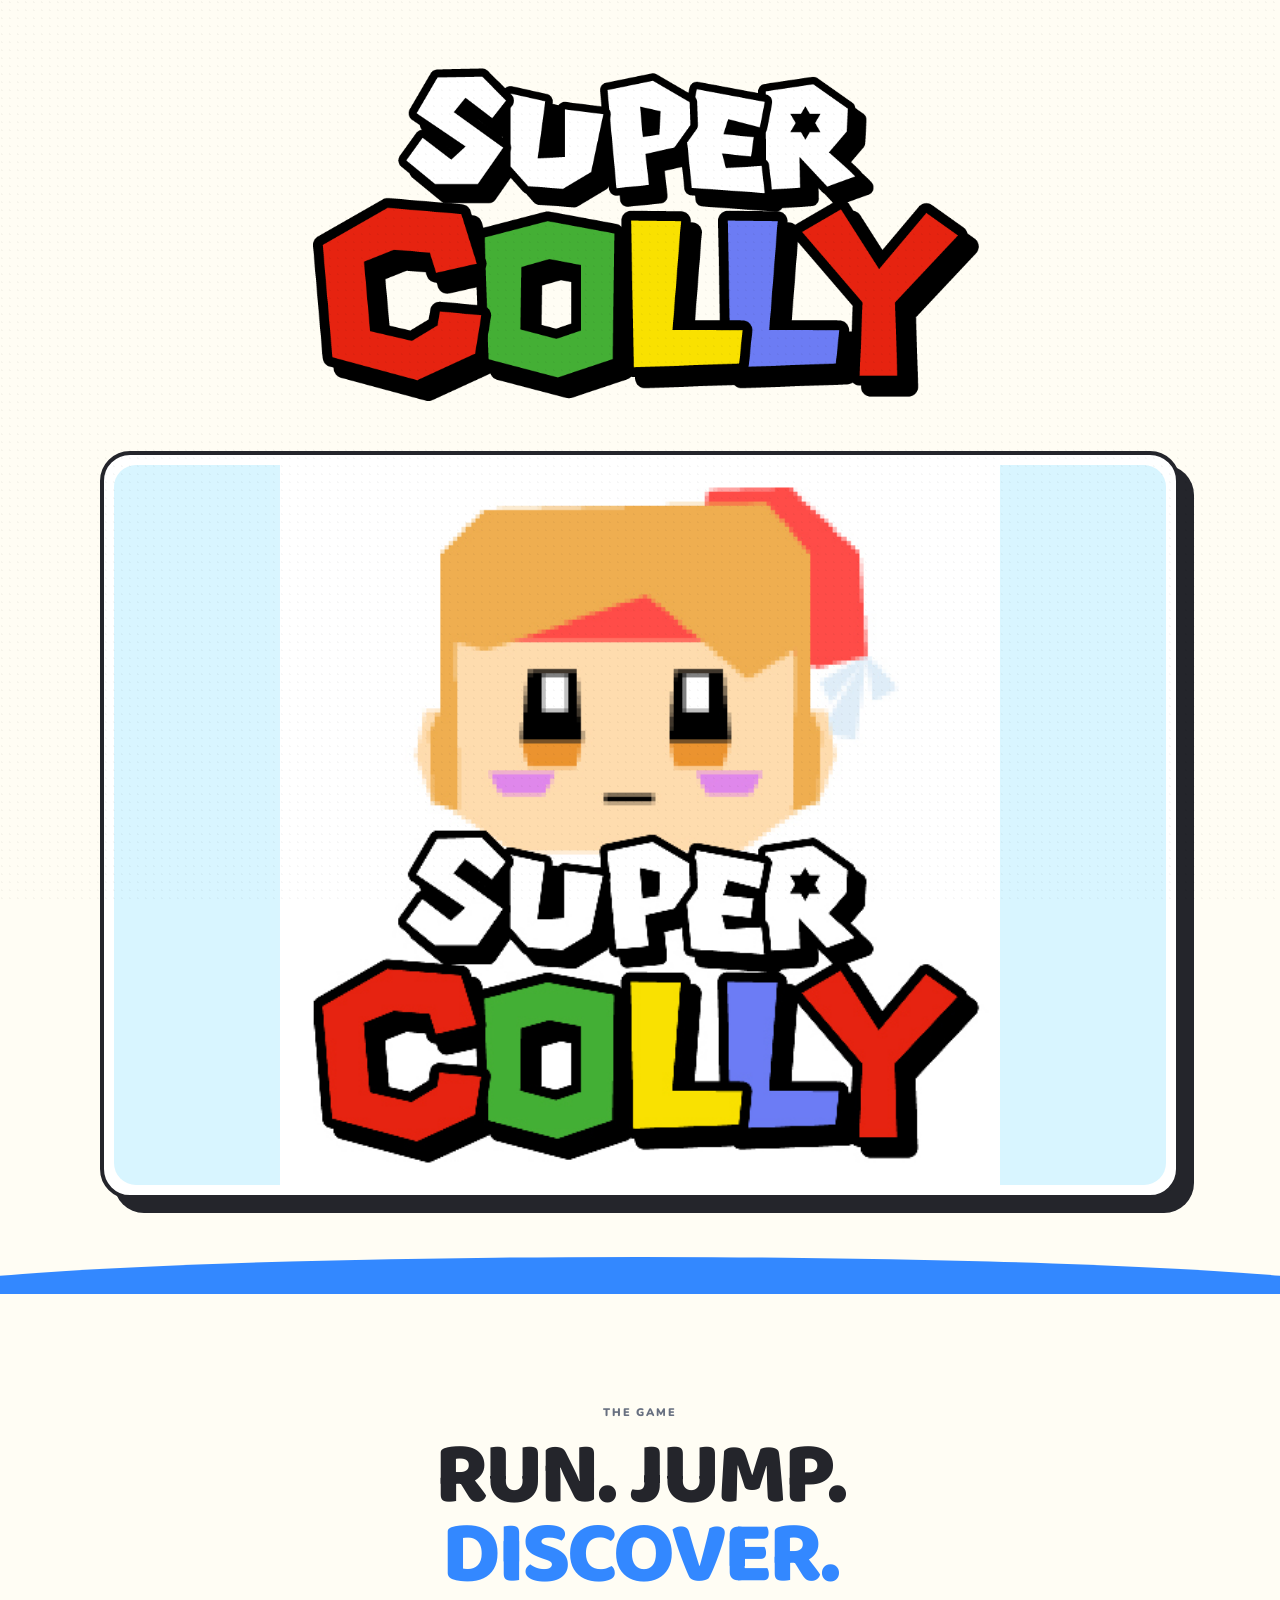
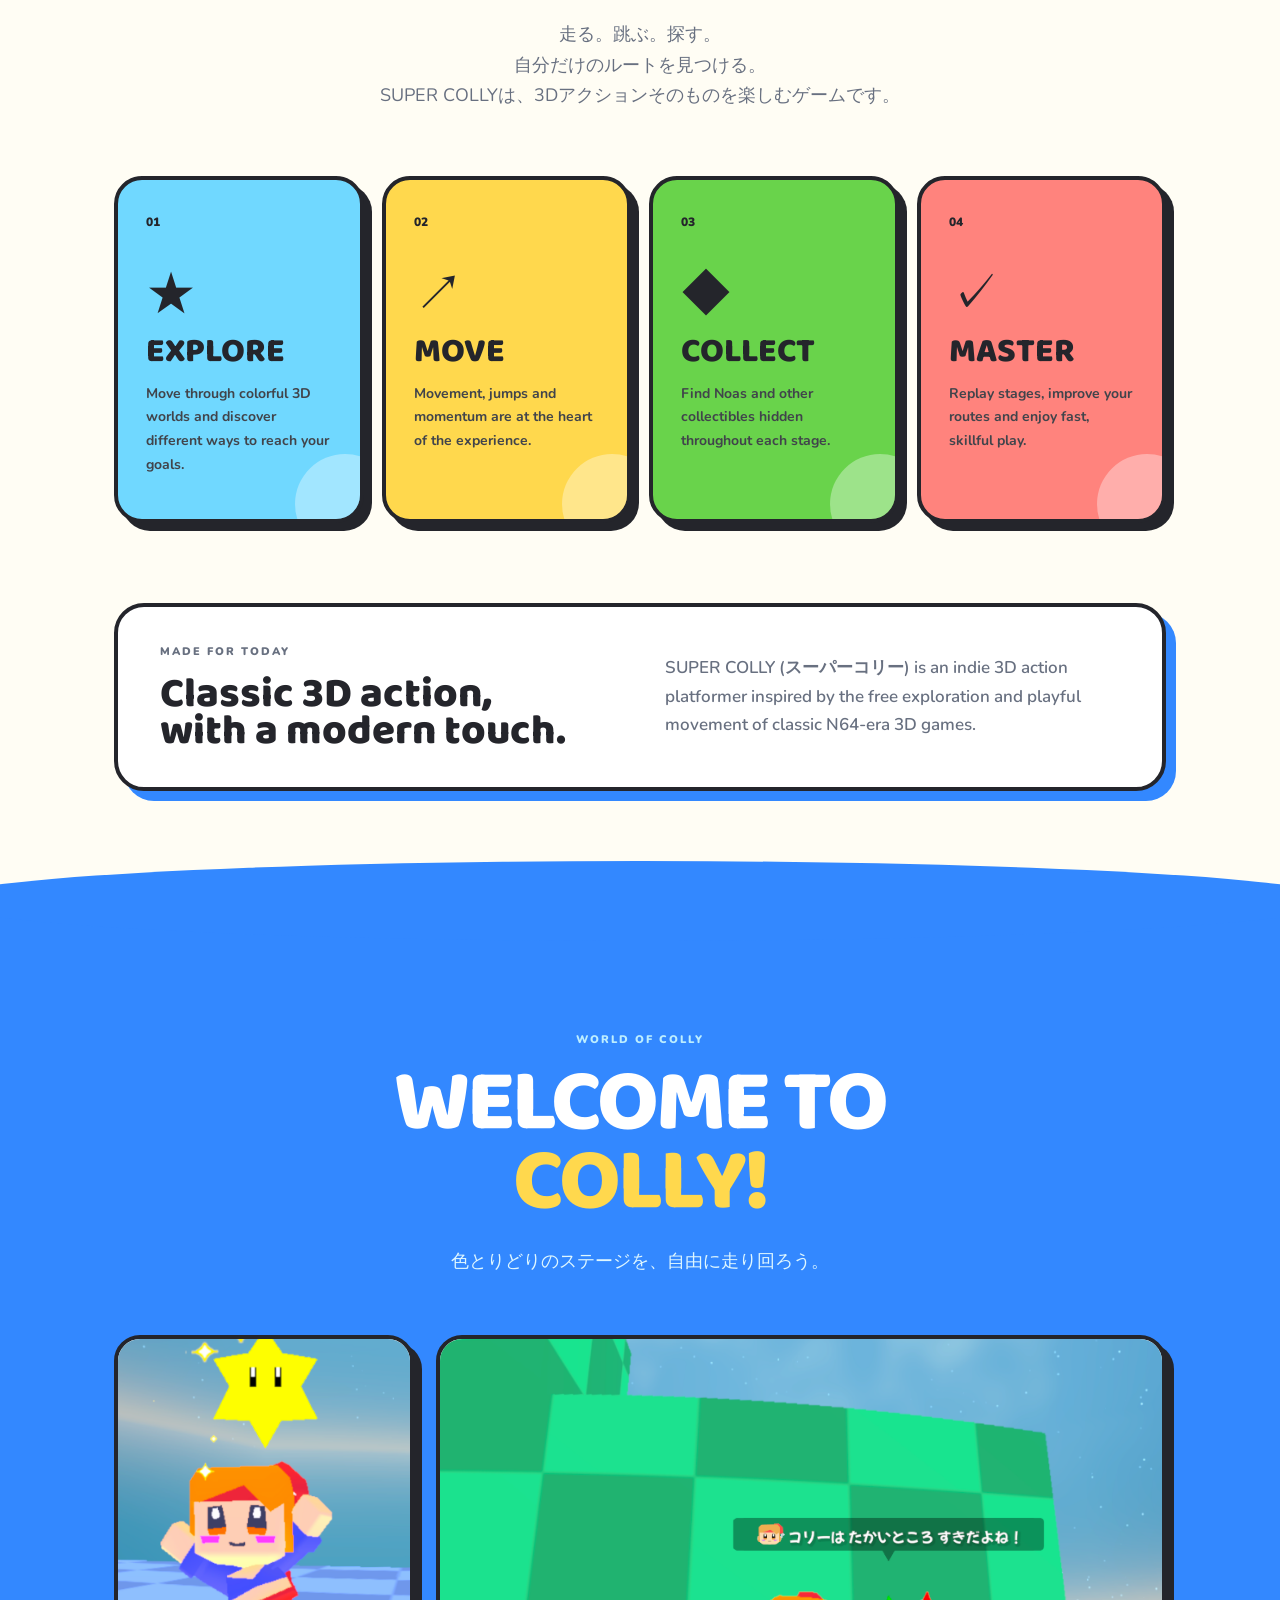
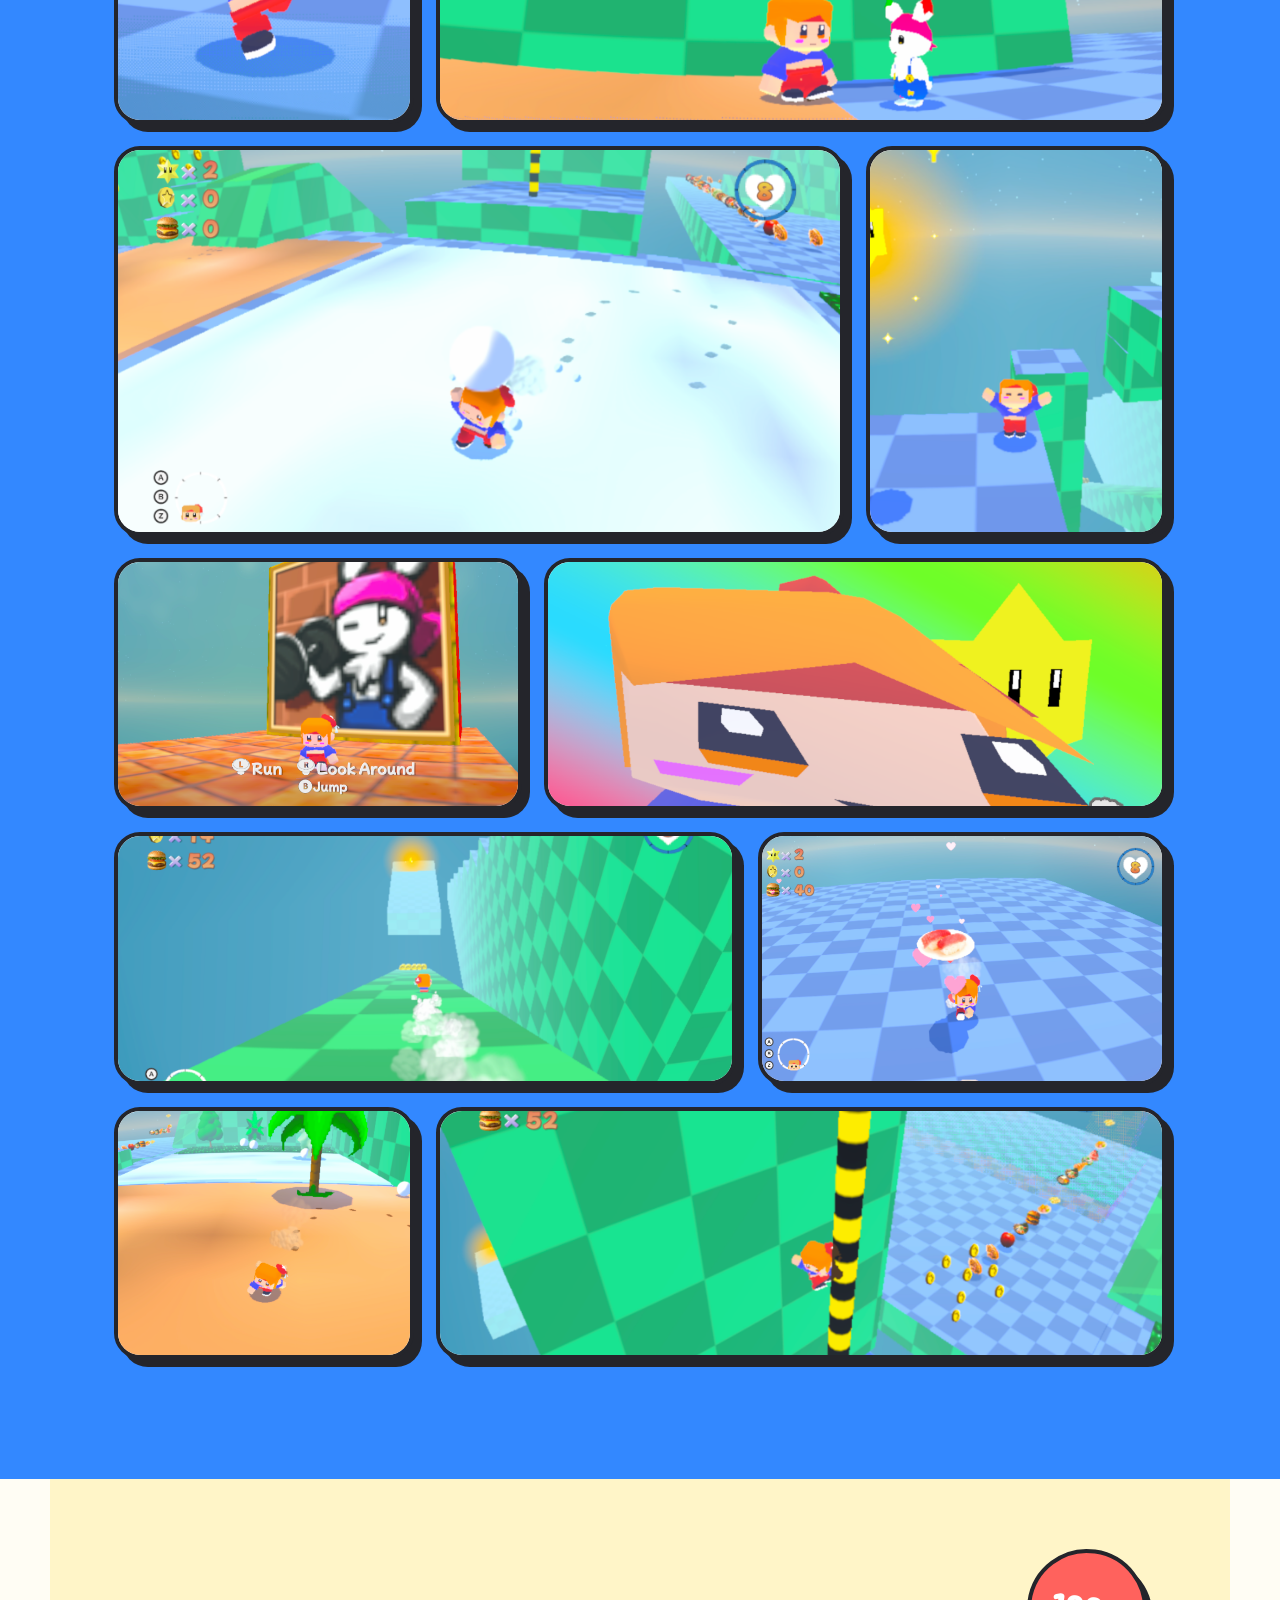
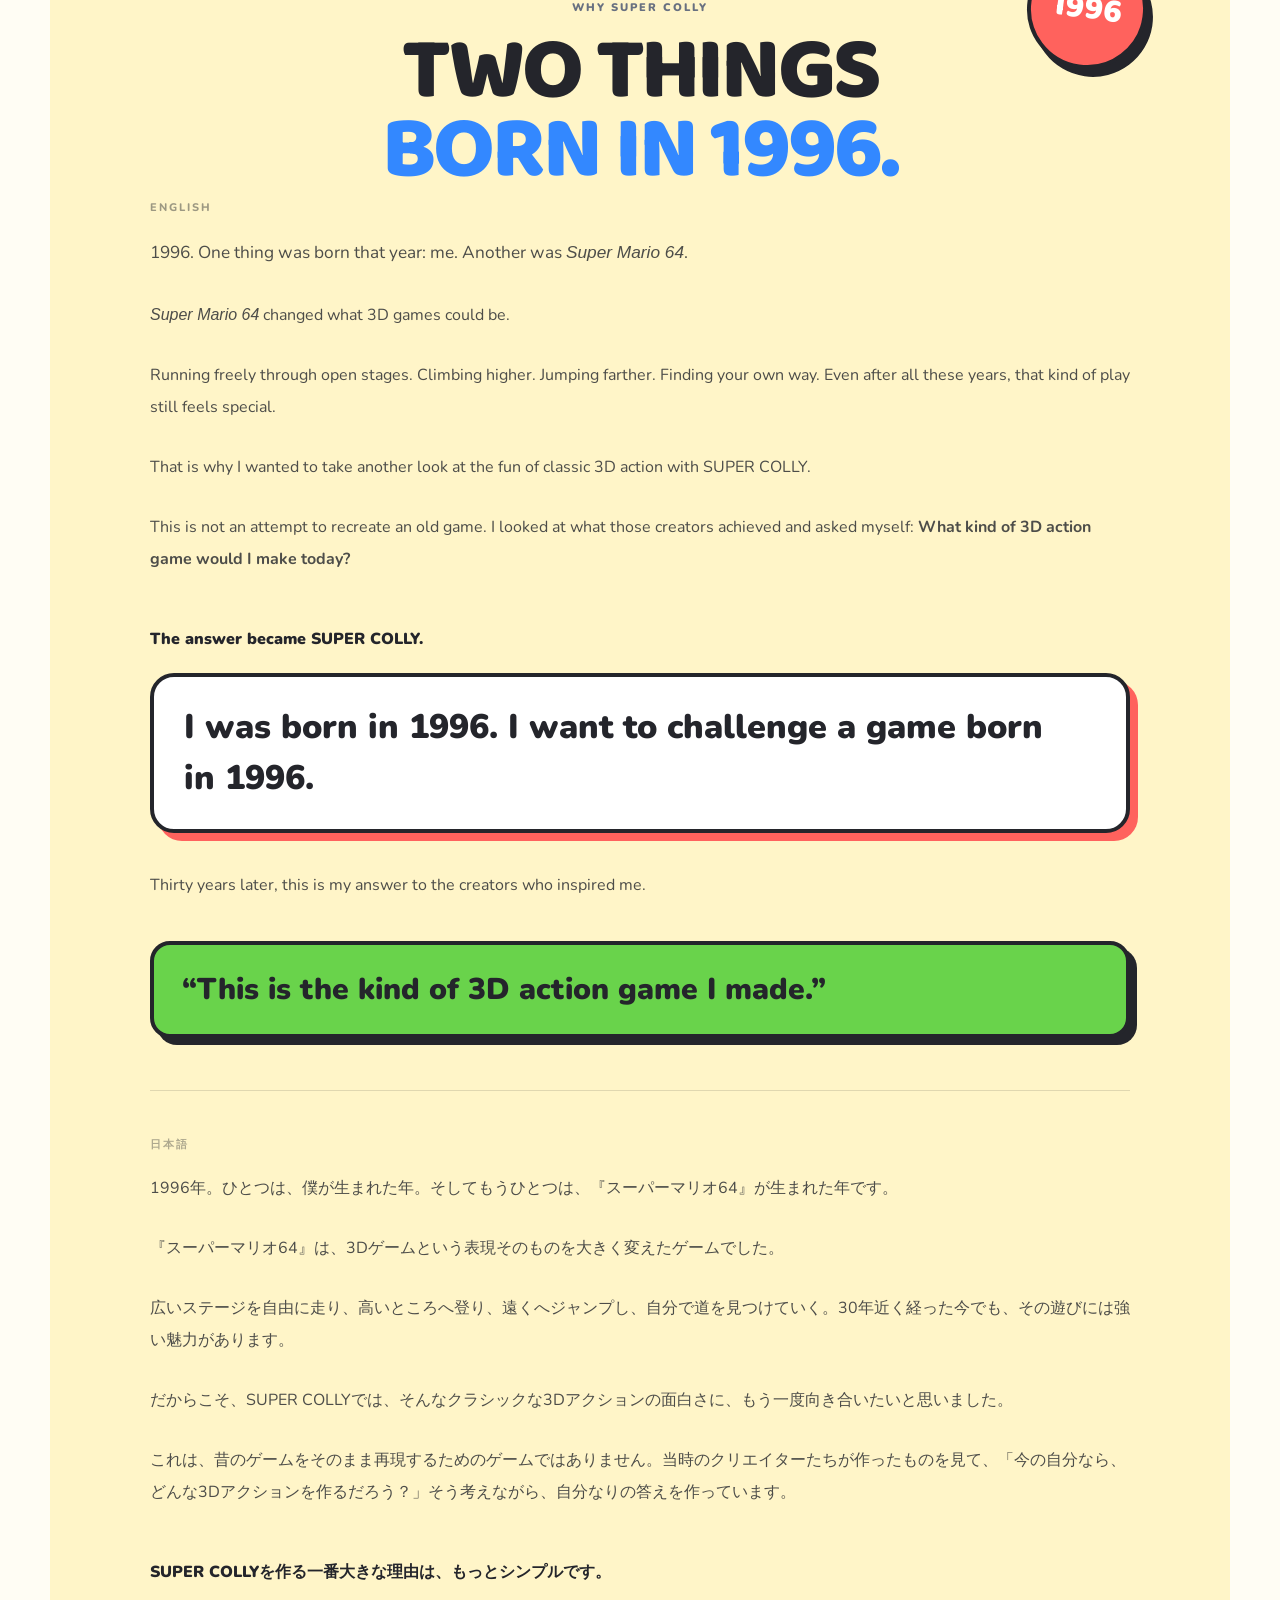
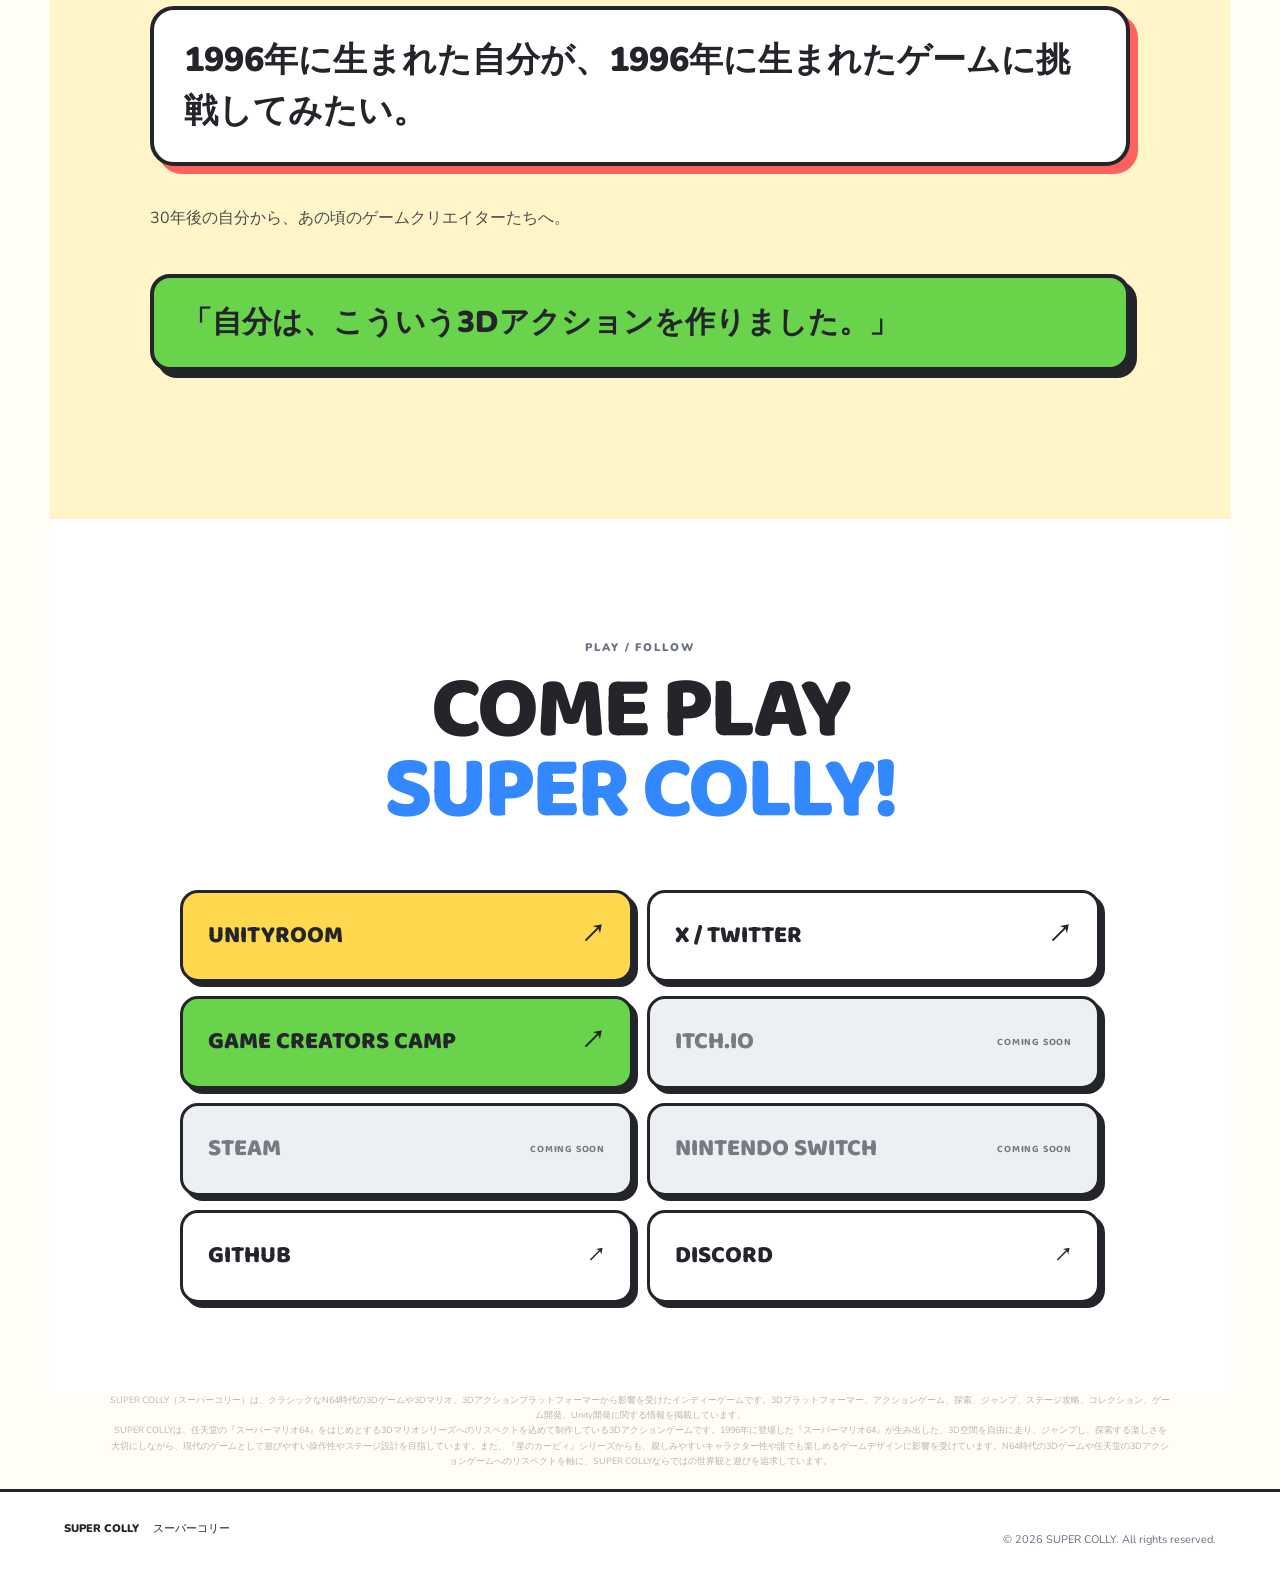
==== commit f88a99a8: "SEO対策" ====
--- a/index.html
+++ b/index.html
@@ -179,6 +179,7 @@
 
     <section class="seo-keywords" aria-label="SUPER COLLY search information">
       <p>SUPER COLLY（スーパーコリー）は、クラシックなN64時代の3Dゲームや3Dマリオ、3Dアクションプラットフォーマーから影響を受けたインディーゲームです。3Dプラットフォーマー、アクションゲーム、探索、ジャンプ、ステージ攻略、コレクション、ゲーム開発、Unity開発に関する情報を掲載しています。</p>
+      <p>SUPER COLLYは、任天堂の『スーパーマリオ64』をはじめとする3Dマリオシリーズへのリスペクトを込めて制作している3Dアクションゲームです。1996年に登場した『スーパーマリオ64』が生み出した、3D空間を自由に走り、ジャンプし、探索する楽しさを大切にしながら、現代のゲームとして遊びやすい操作性やステージ設計を目指しています。また、『星のカービィ』シリーズからも、親しみやすいキャラクター性や誰でも楽しめるゲームデザインに影響を受けています。N64時代の3Dゲームや任天堂の3Dアクションゲームへのリスペクトを軸に、SUPER COLLYならではの世界観と遊びを追求しています。</p>
     </section>
   </main>
 
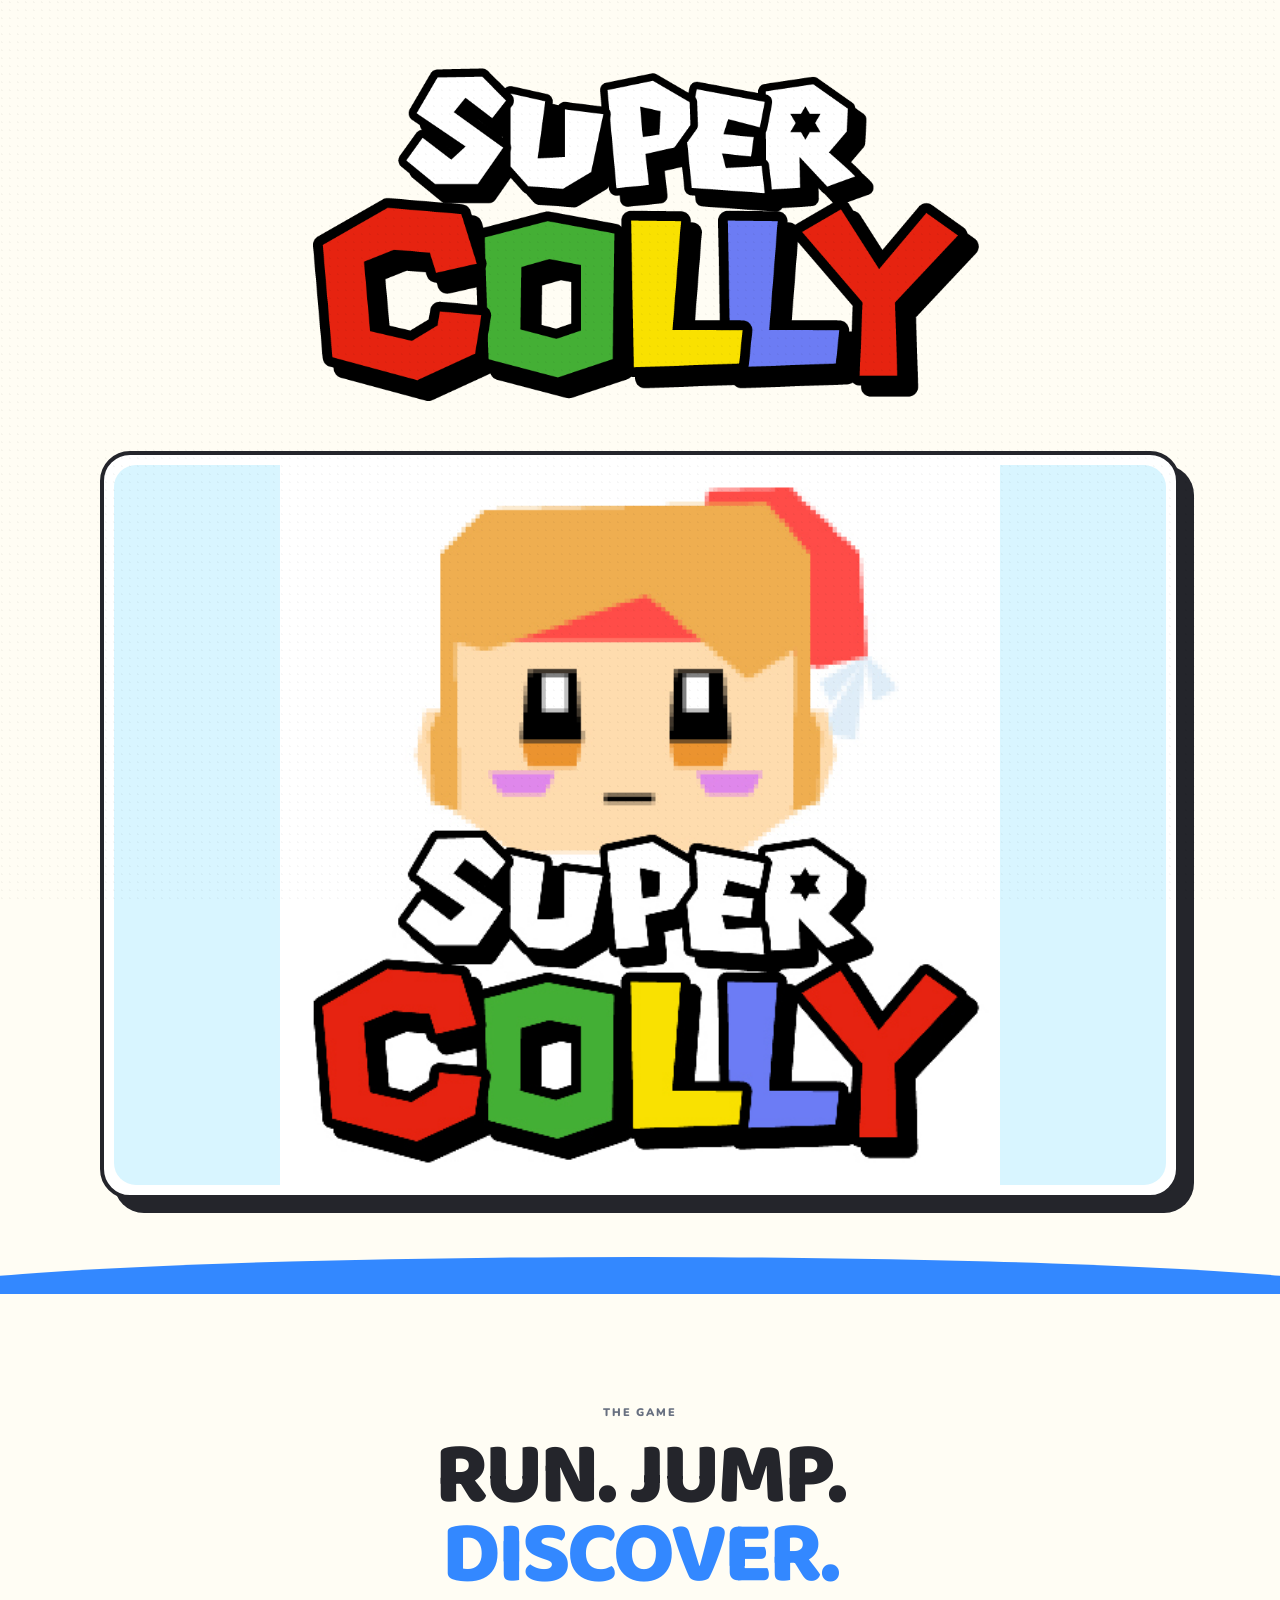
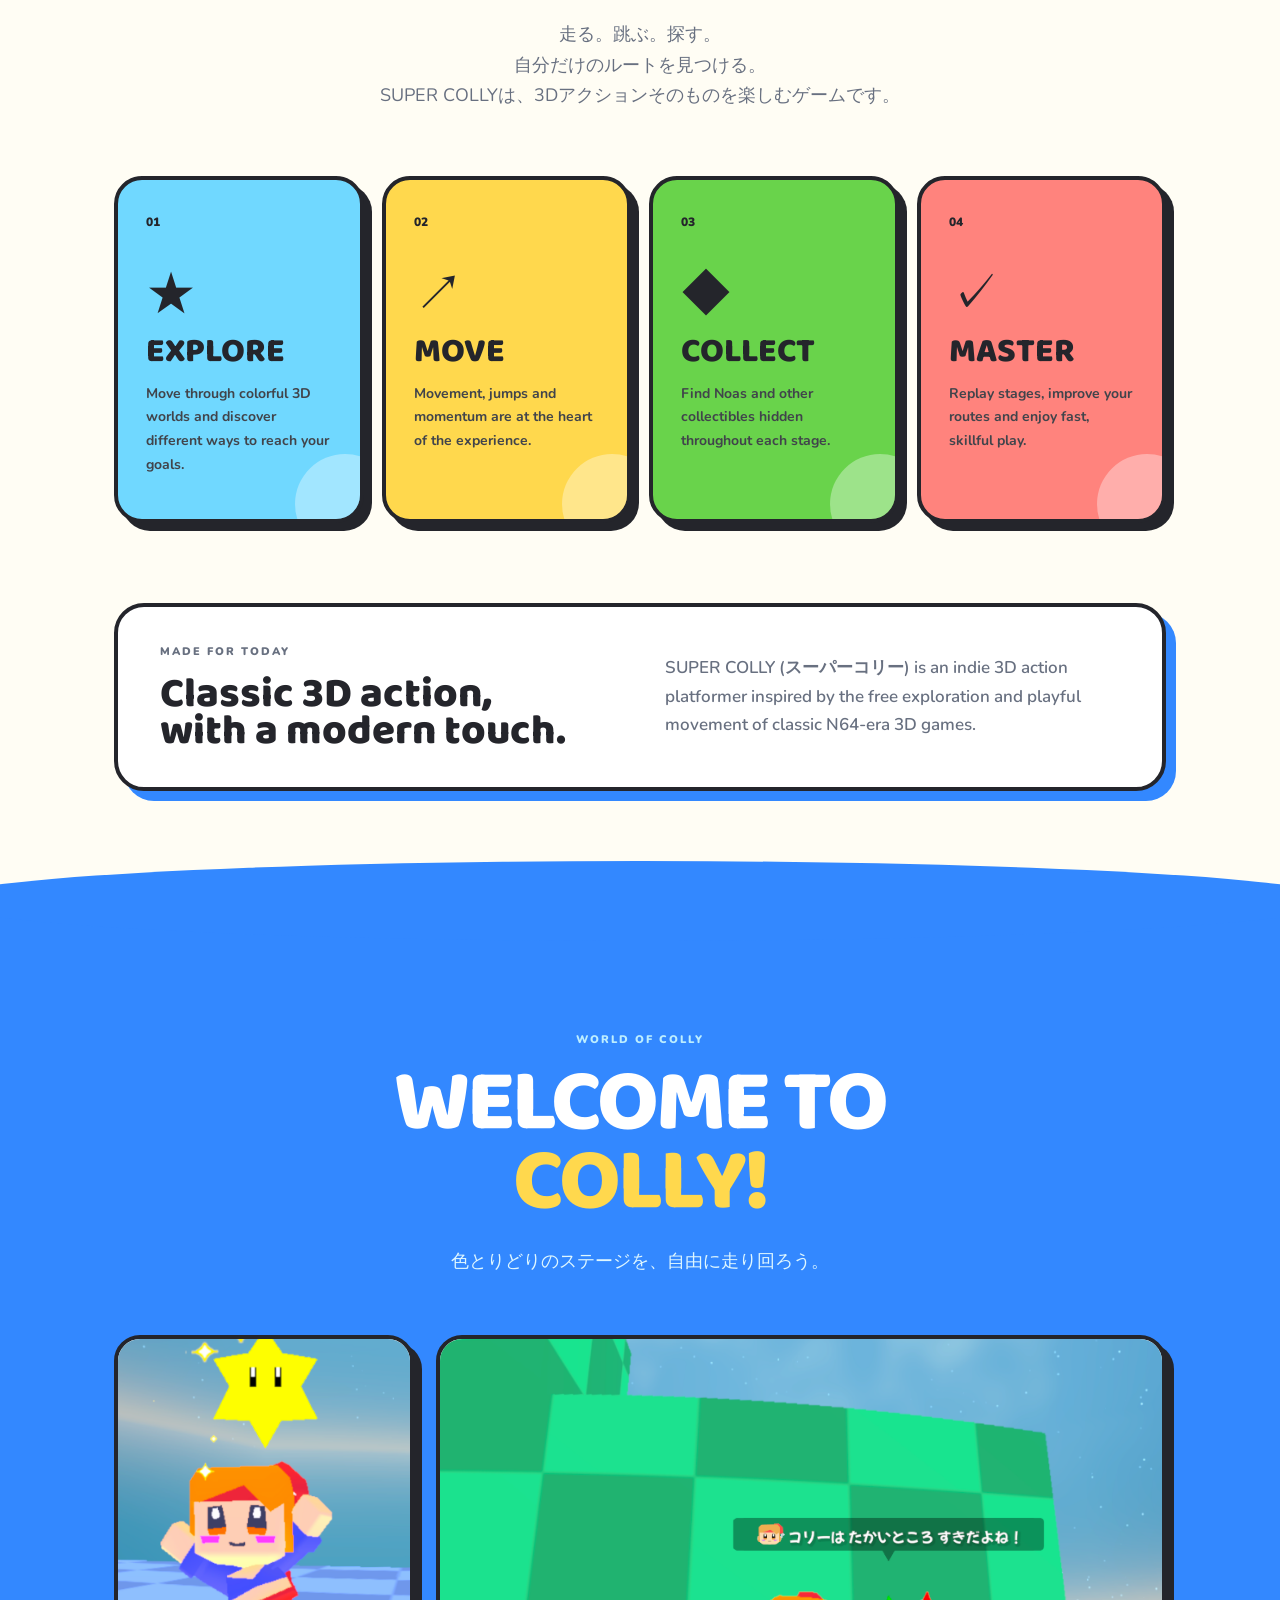
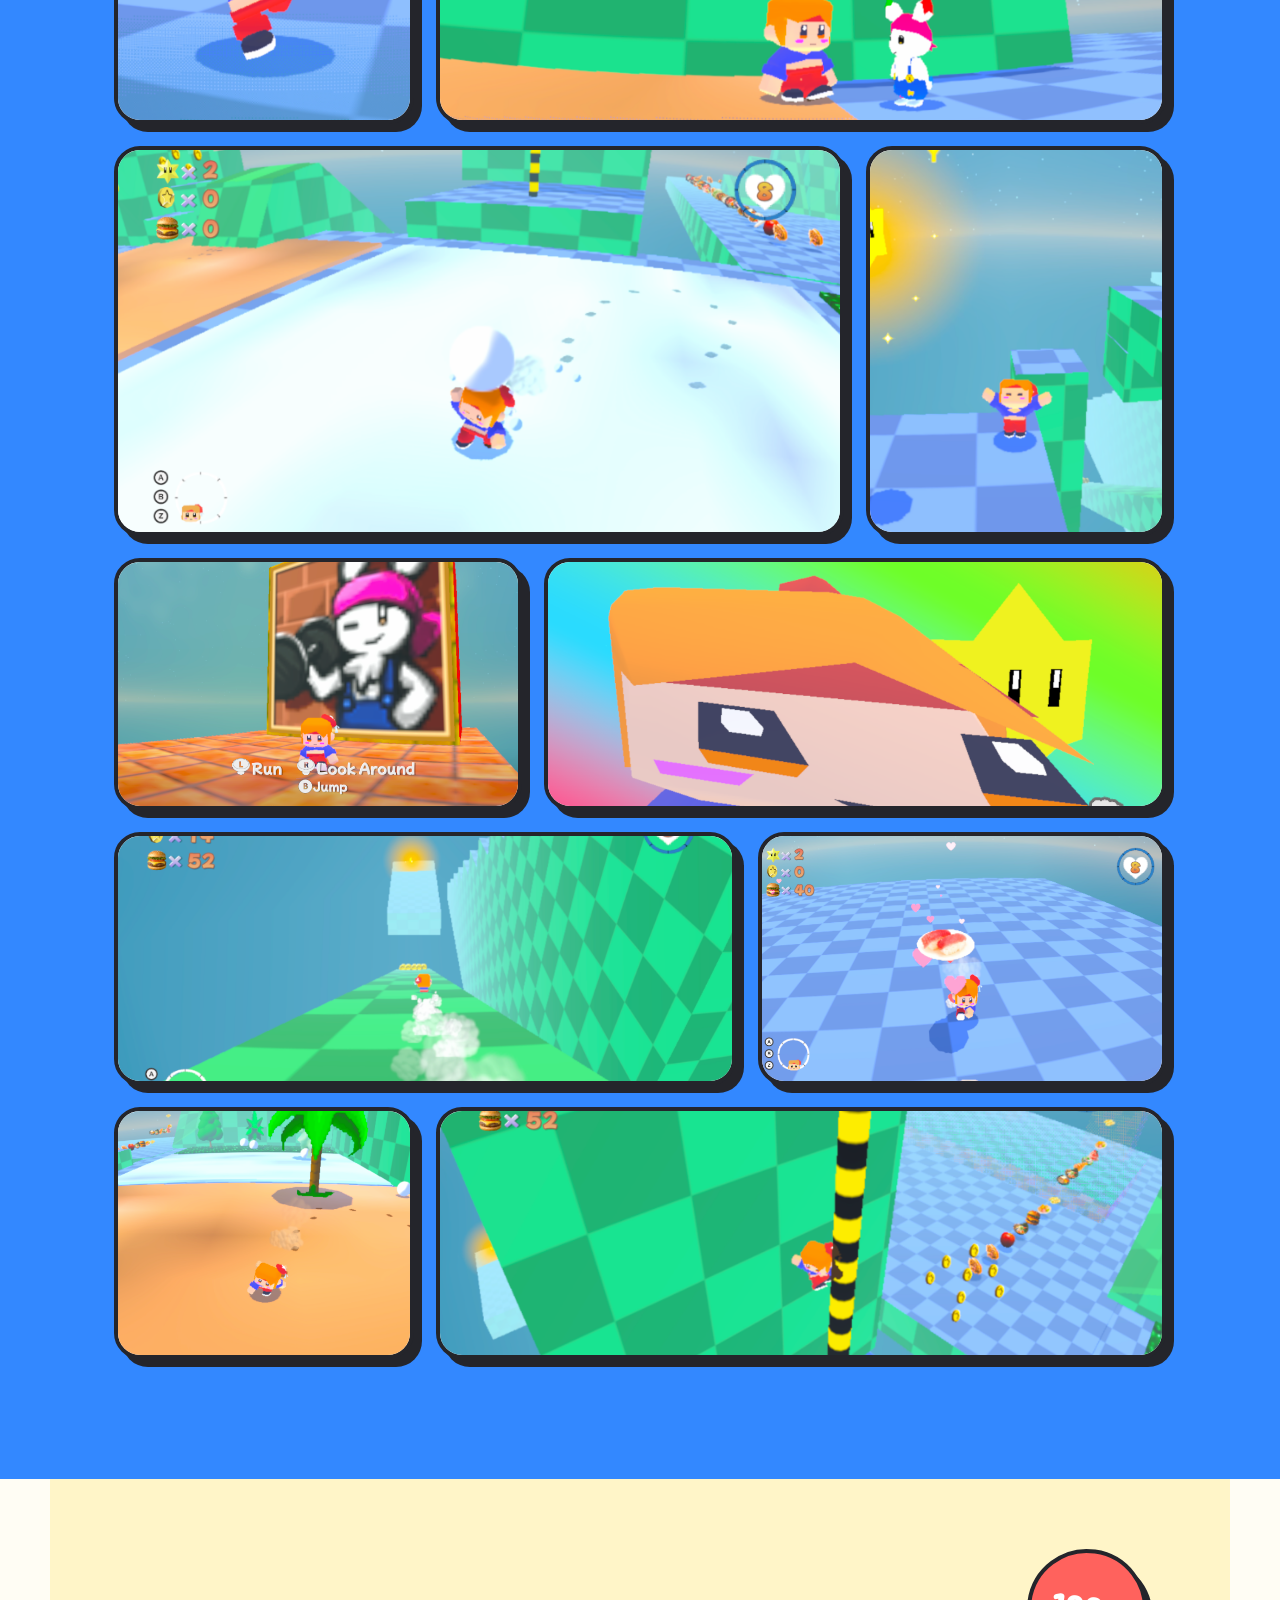
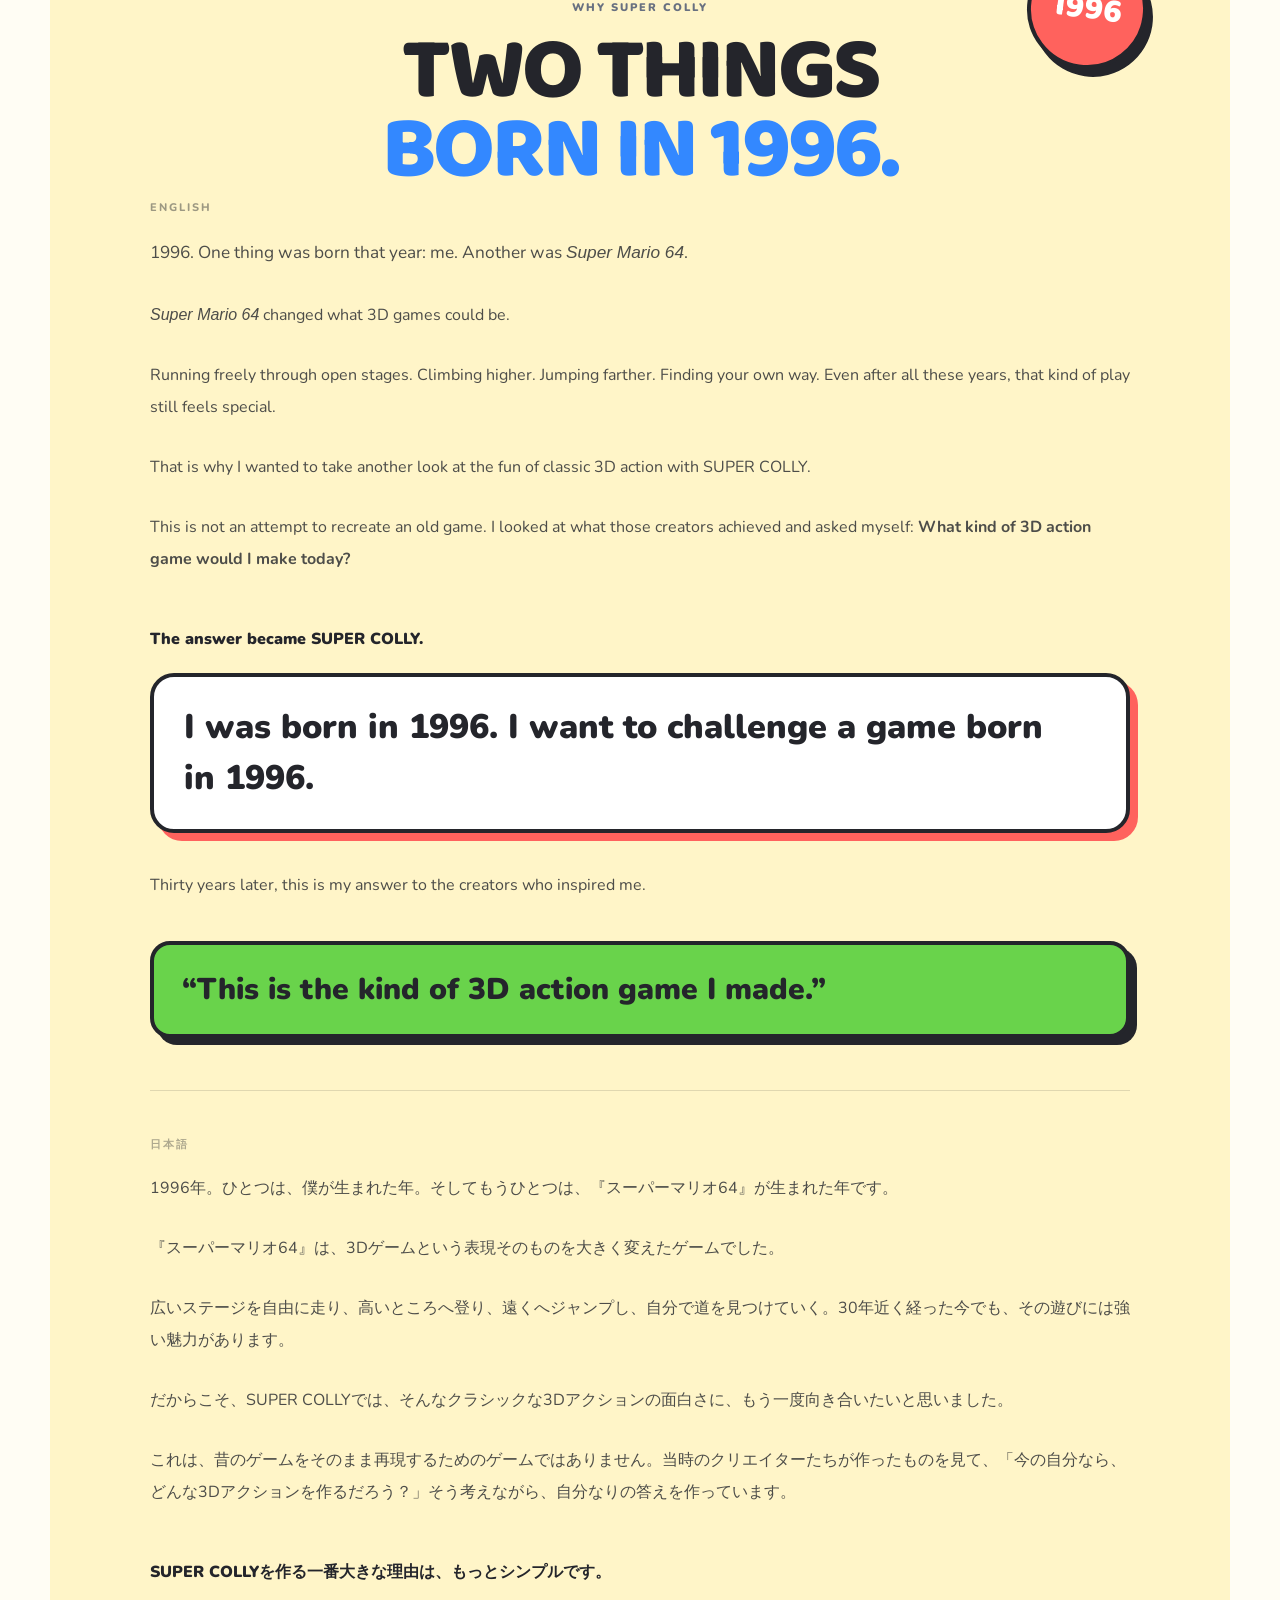
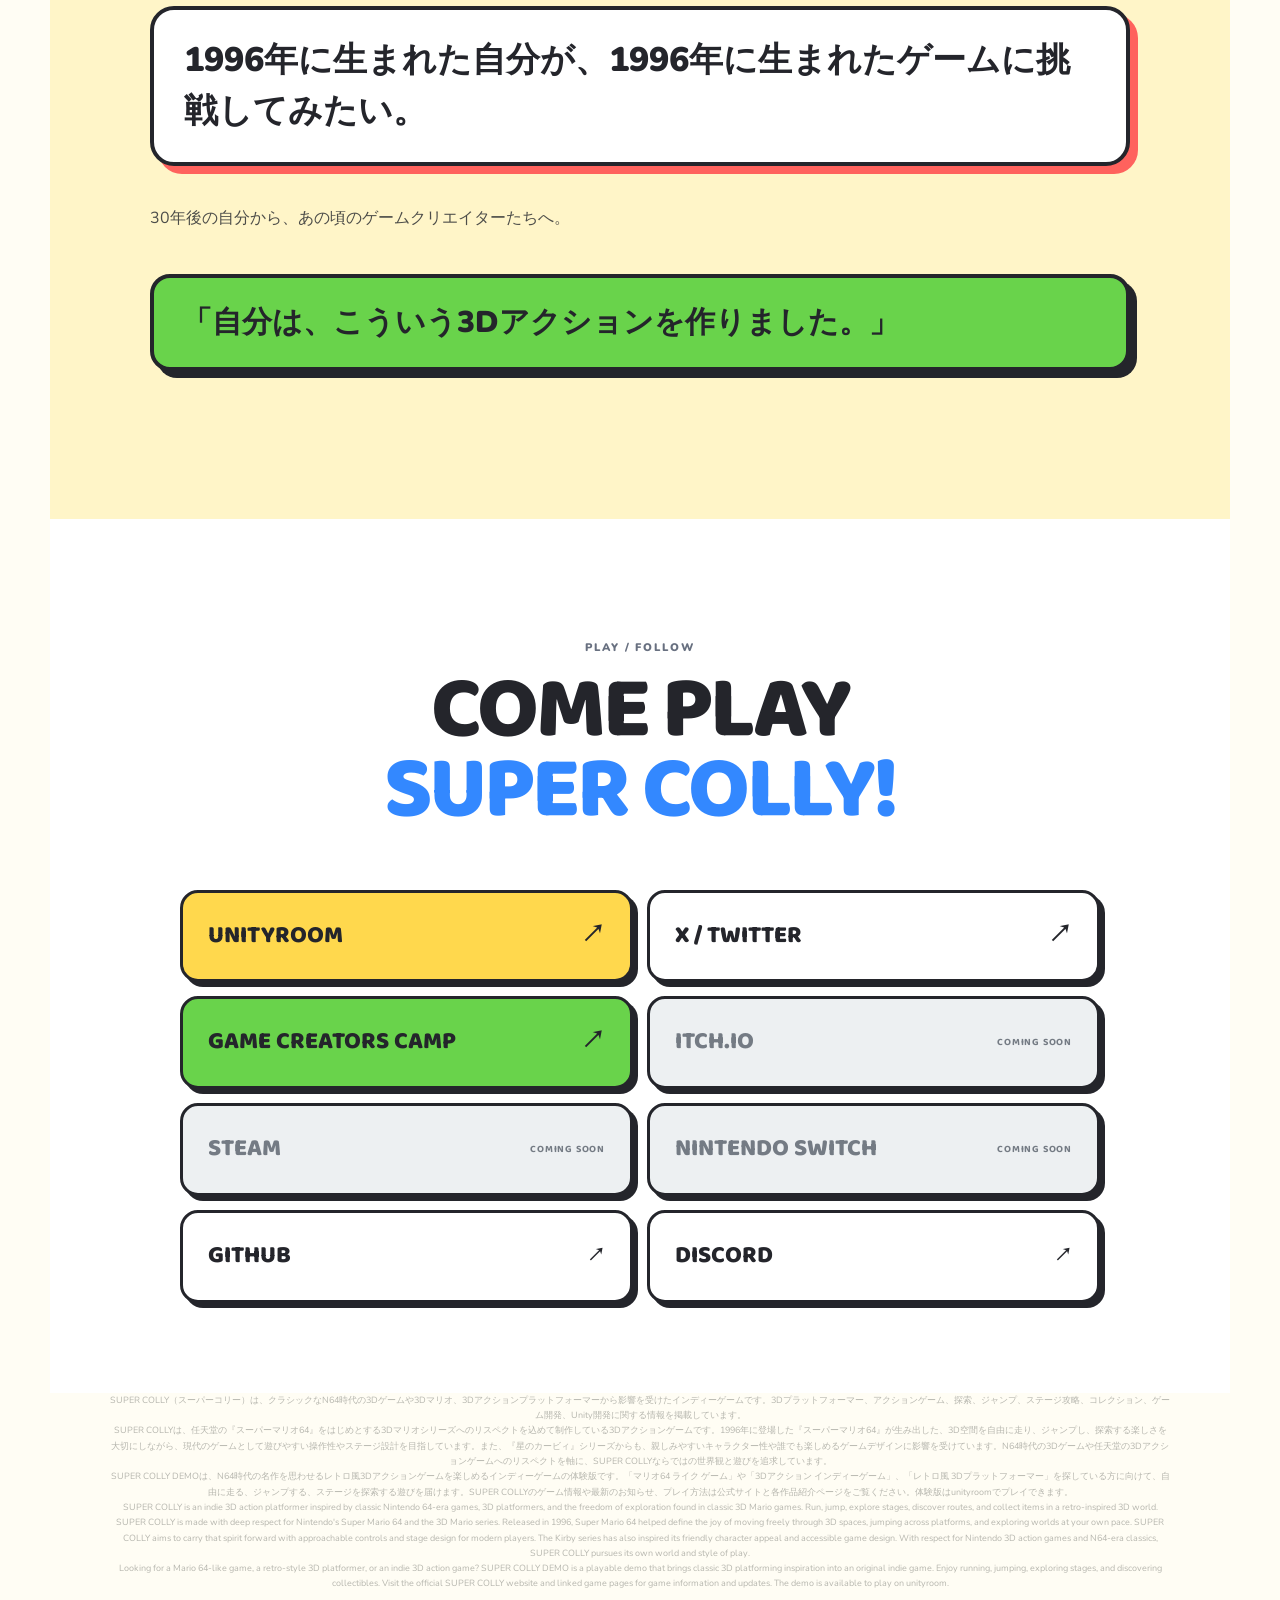
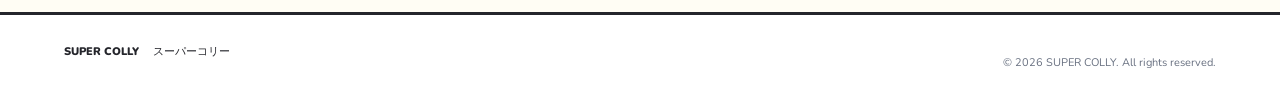
==== commit b7e34935: "SEO対策" ====
--- a/index.html
+++ b/index.html
@@ -180,6 +180,10 @@
     <section class="seo-keywords" aria-label="SUPER COLLY search information">
       <p>SUPER COLLY（スーパーコリー）は、クラシックなN64時代の3Dゲームや3Dマリオ、3Dアクションプラットフォーマーから影響を受けたインディーゲームです。3Dプラットフォーマー、アクションゲーム、探索、ジャンプ、ステージ攻略、コレクション、ゲーム開発、Unity開発に関する情報を掲載しています。</p>
       <p>SUPER COLLYは、任天堂の『スーパーマリオ64』をはじめとする3Dマリオシリーズへのリスペクトを込めて制作している3Dアクションゲームです。1996年に登場した『スーパーマリオ64』が生み出した、3D空間を自由に走り、ジャンプし、探索する楽しさを大切にしながら、現代のゲームとして遊びやすい操作性やステージ設計を目指しています。また、『星のカービィ』シリーズからも、親しみやすいキャラクター性や誰でも楽しめるゲームデザインに影響を受けています。N64時代の3Dゲームや任天堂の3Dアクションゲームへのリスペクトを軸に、SUPER COLLYならではの世界観と遊びを追求しています。</p>
+      <p>SUPER COLLY DEMOは、N64時代の名作を思わせるレトロ風3Dアクションゲームを楽しめるインディーゲームの体験版です。「マリオ64 ライク ゲーム」や「3Dアクション インディーゲーム」、「レトロ風 3Dプラットフォーマー」を探している方に向けて、自由に走る、ジャンプする、ステージを探索する遊びを届けます。SUPER COLLYのゲーム情報や最新のお知らせ、プレイ方法は公式サイトと各作品紹介ページをご覧ください。体験版はunityroomでプレイできます。</p>
+      <p lang="en">SUPER COLLY is an indie 3D action platformer inspired by classic Nintendo 64-era games, 3D platformers, and the freedom of exploration found in classic 3D Mario games. Run, jump, explore stages, discover routes, and collect items in a retro-inspired 3D world.</p>
+      <p lang="en">SUPER COLLY is made with deep respect for Nintendo's Super Mario 64 and the 3D Mario series. Released in 1996, Super Mario 64 helped define the joy of moving freely through 3D spaces, jumping across platforms, and exploring worlds at your own pace. SUPER COLLY aims to carry that spirit forward with approachable controls and stage design for modern players. The Kirby series has also inspired its friendly character appeal and accessible game design. With respect for Nintendo 3D action games and N64-era classics, SUPER COLLY pursues its own world and style of play.</p>
+      <p lang="en">Looking for a Mario 64-like game, a retro-style 3D platformer, or an indie 3D action game? SUPER COLLY DEMO is a playable demo that brings classic 3D platforming inspiration into an original indie game. Enjoy running, jumping, exploring stages, and discovering collectibles. Visit the official SUPER COLLY website and linked game pages for game information and updates. The demo is available to play on unityroom.</p>
     </section>
   </main>
 
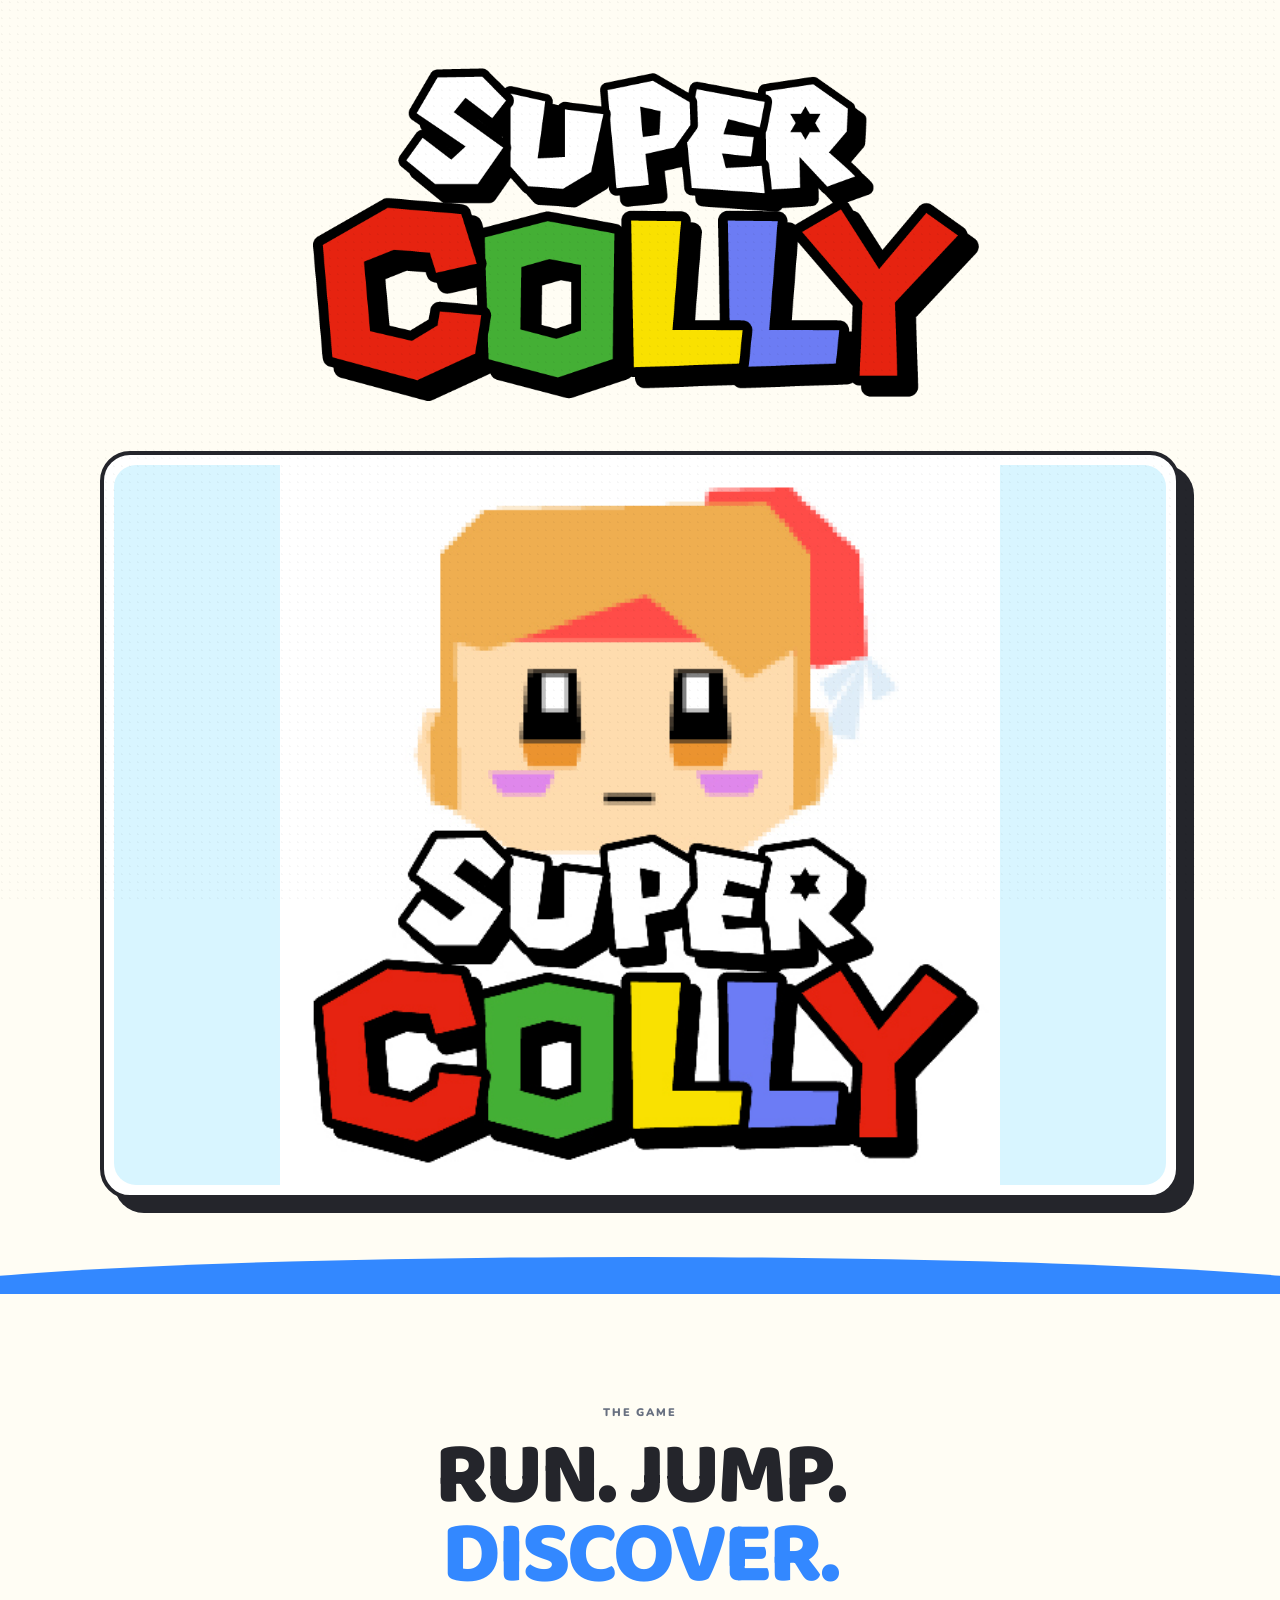
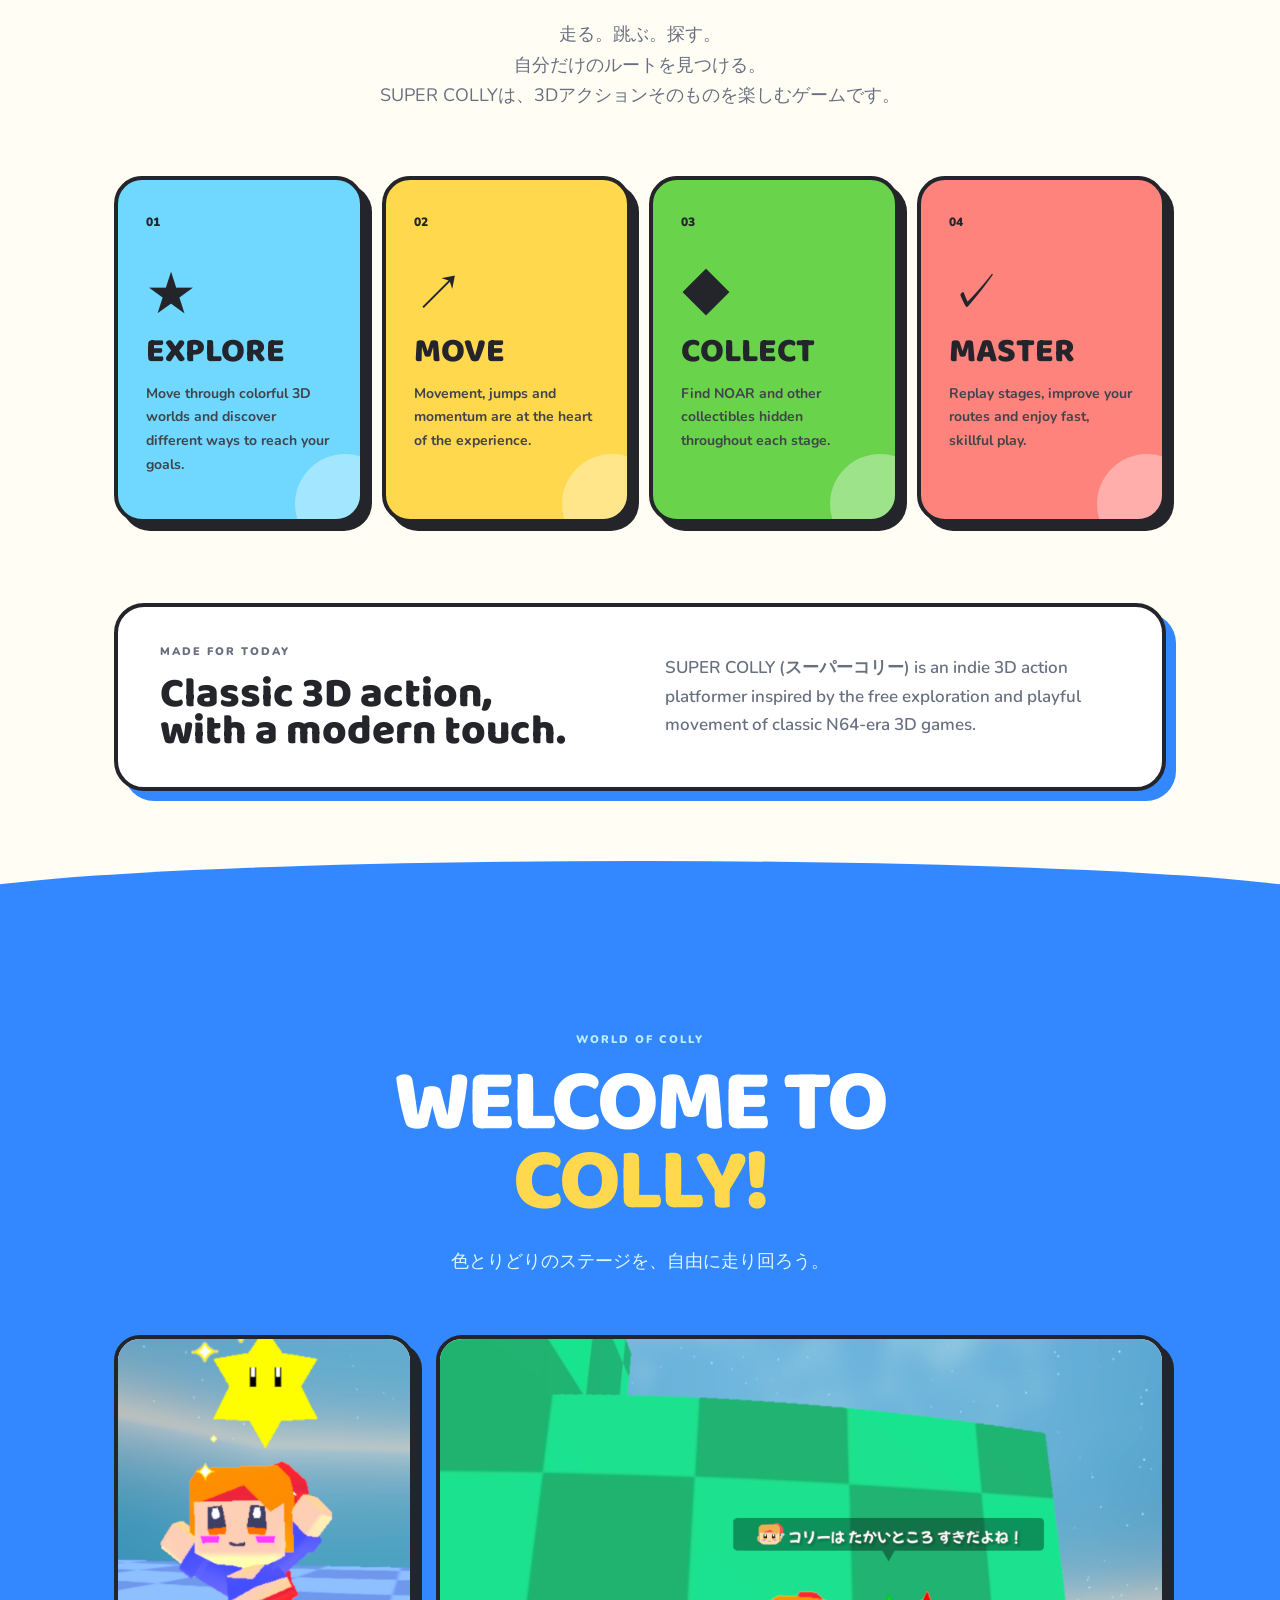
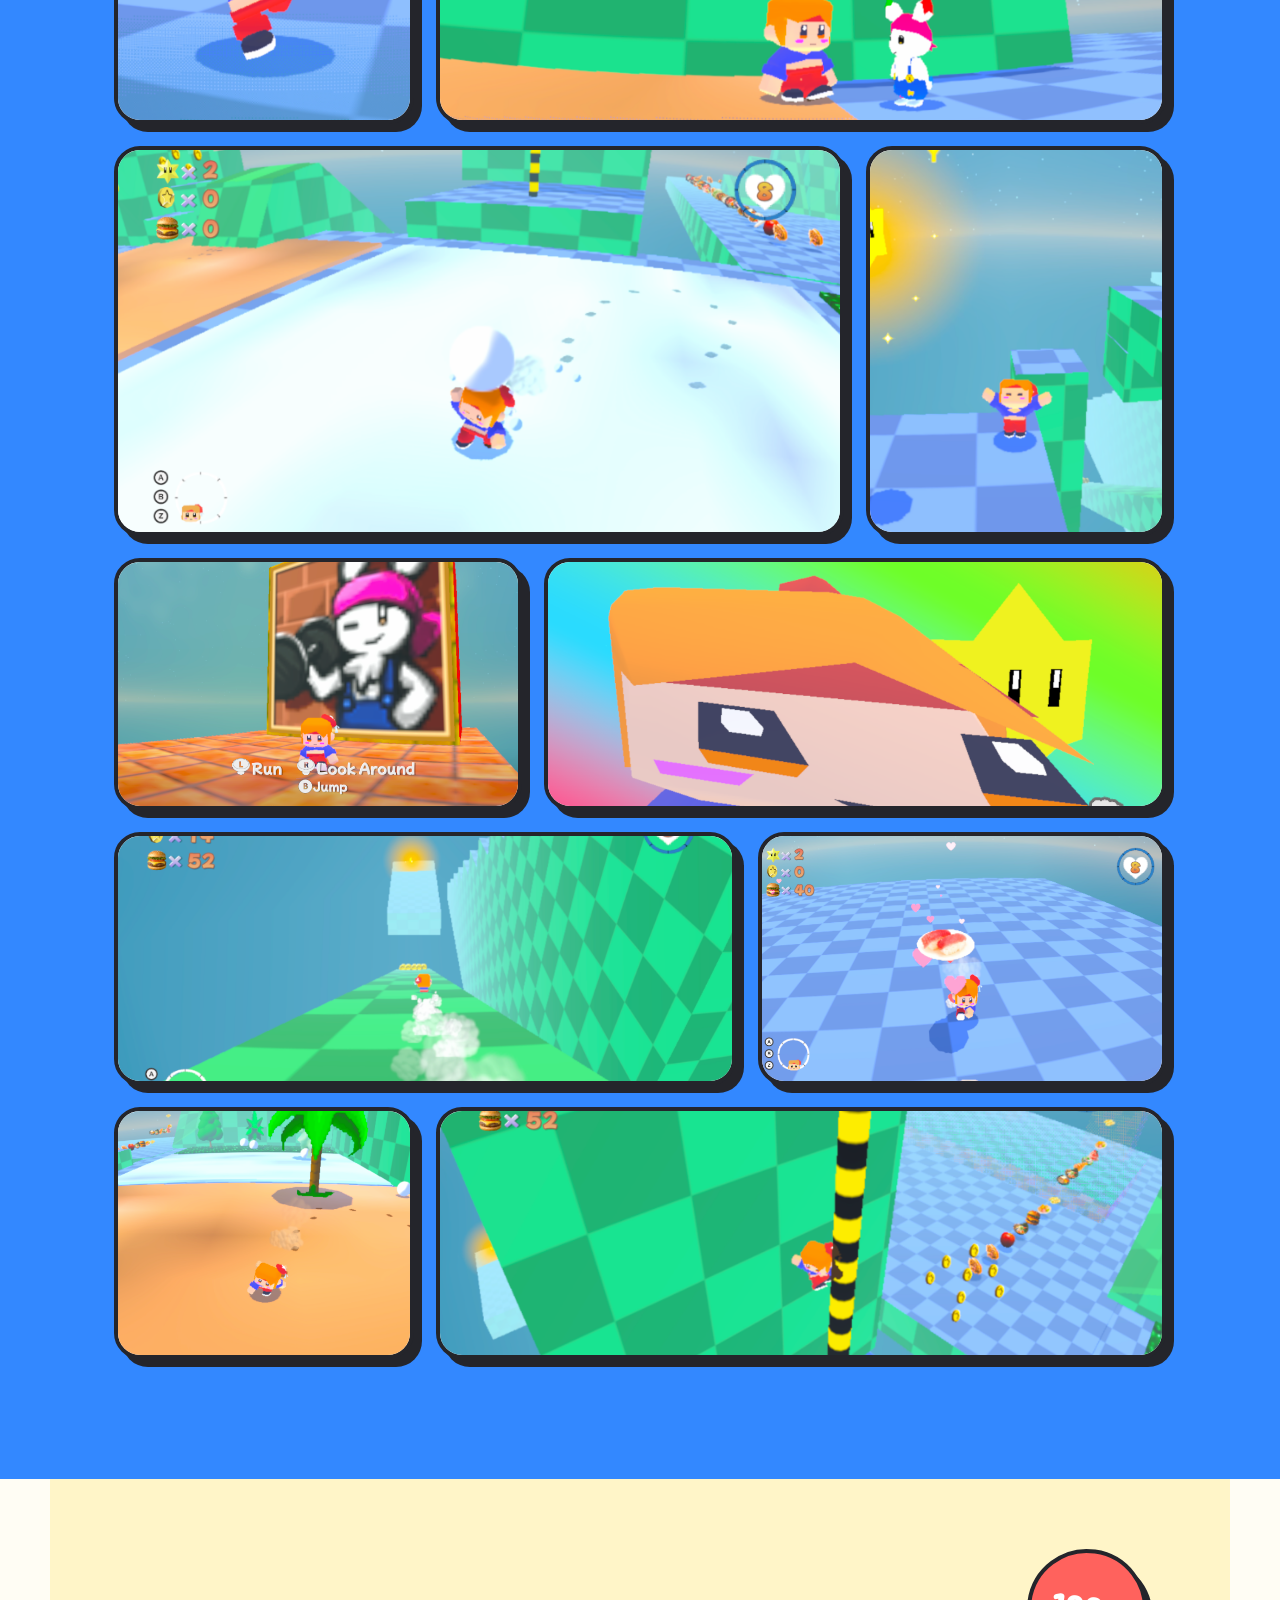
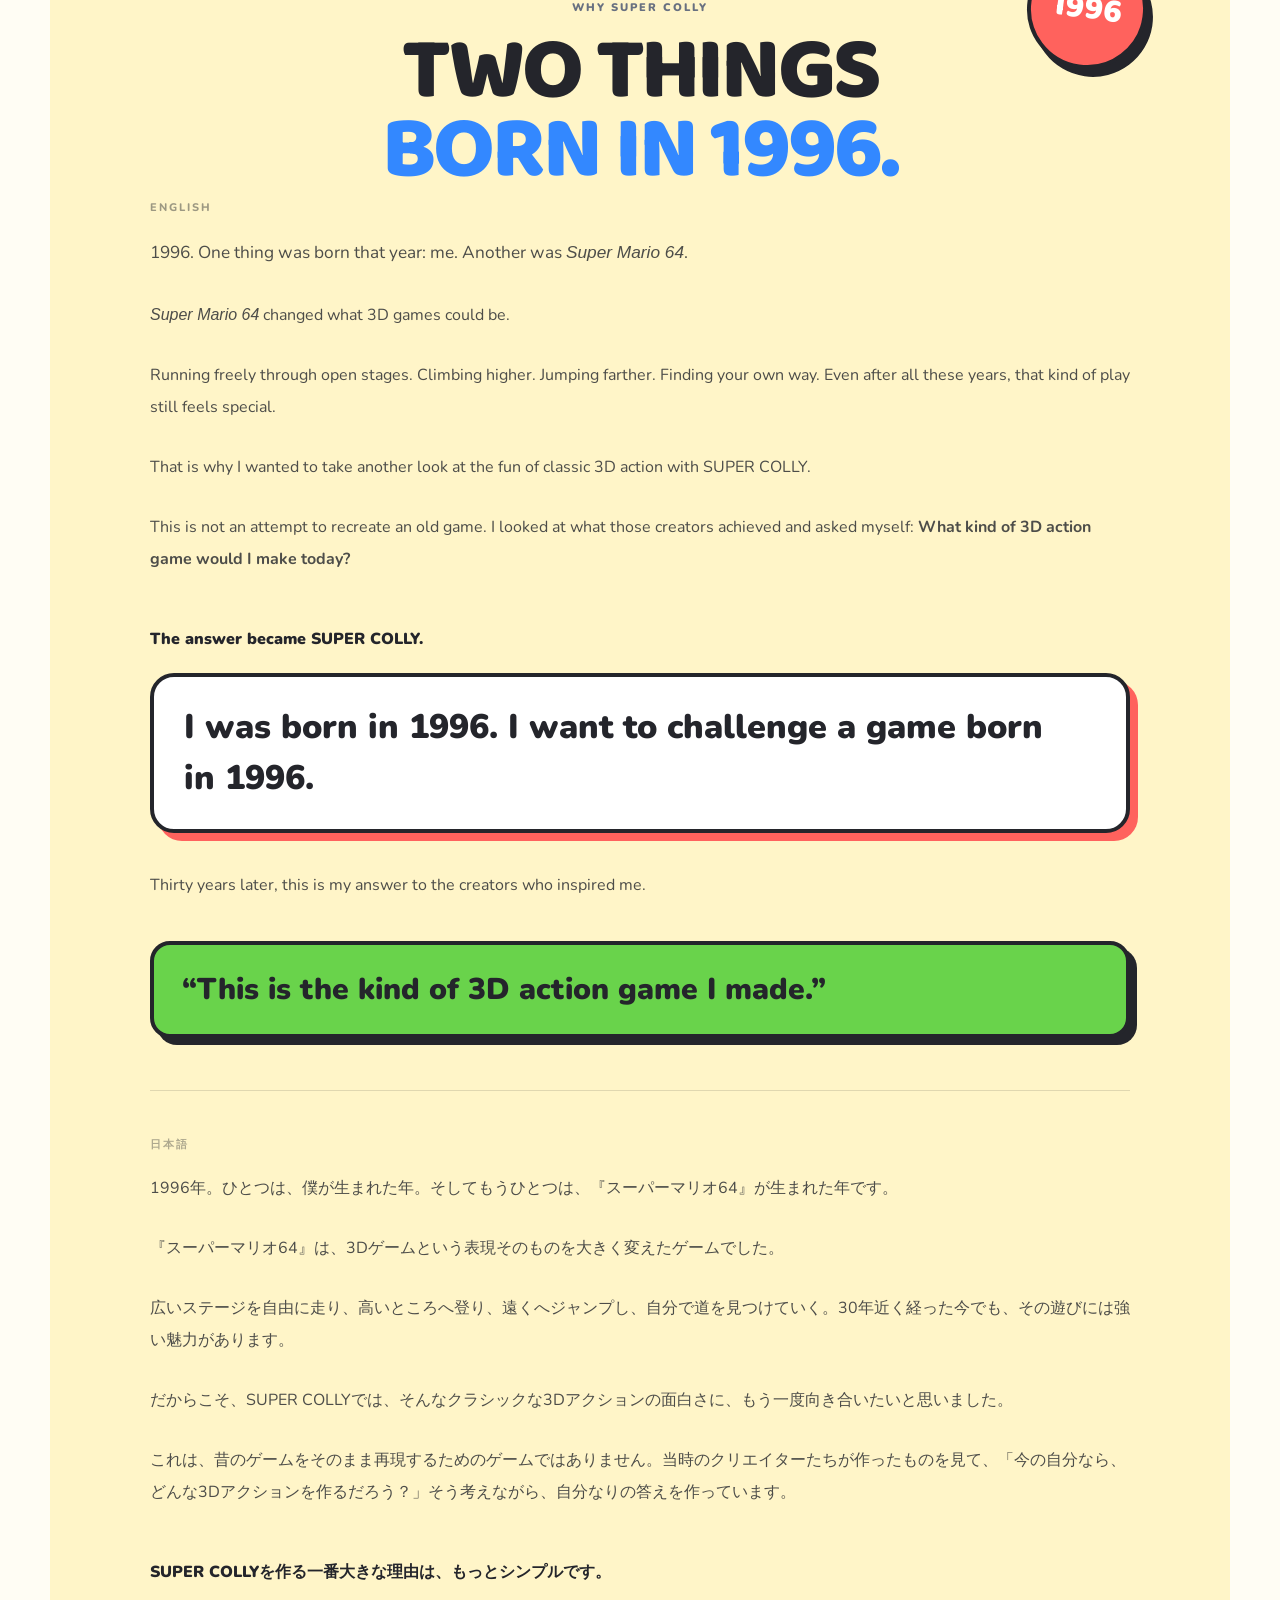
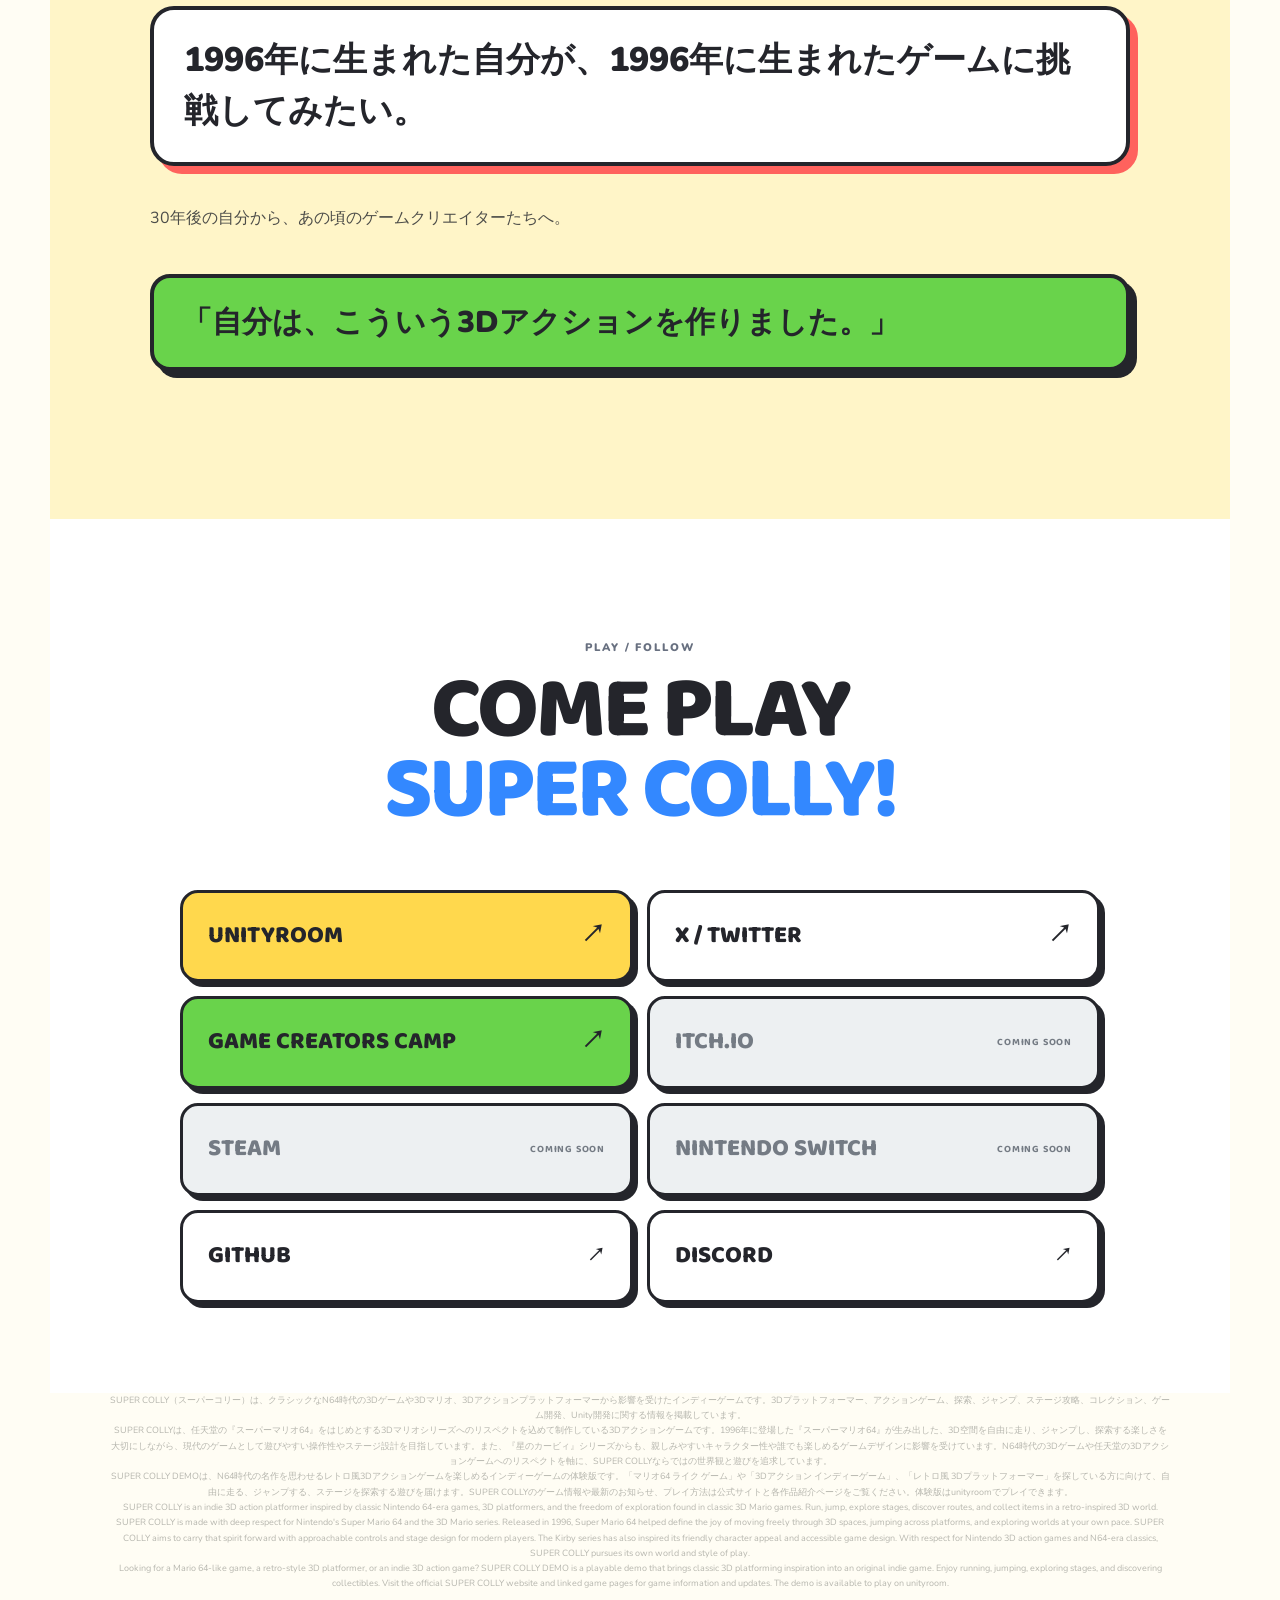
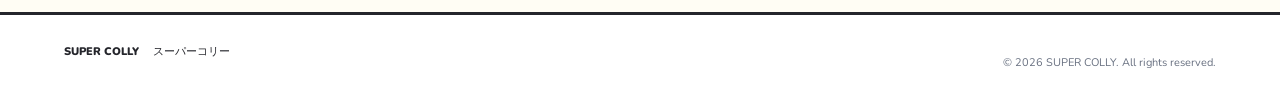
==== commit a06ee6fe: "Fix collectible name spelling: Noas -> NOAR" ====
--- a/index.html
+++ b/index.html
@@ -68,7 +68,7 @@
           <span class="feature-number">03</span>
           <div class="feature-icon">◆</div>
           <h3>COLLECT</h3>
-          <p>Find Noas and other collectibles hidden throughout each stage.</p>
+          <p>Find NOAR and other collectibles hidden throughout each stage.</p>
         </article>
         <article class="feature-card card-red">
           <span class="feature-number">04</span>
